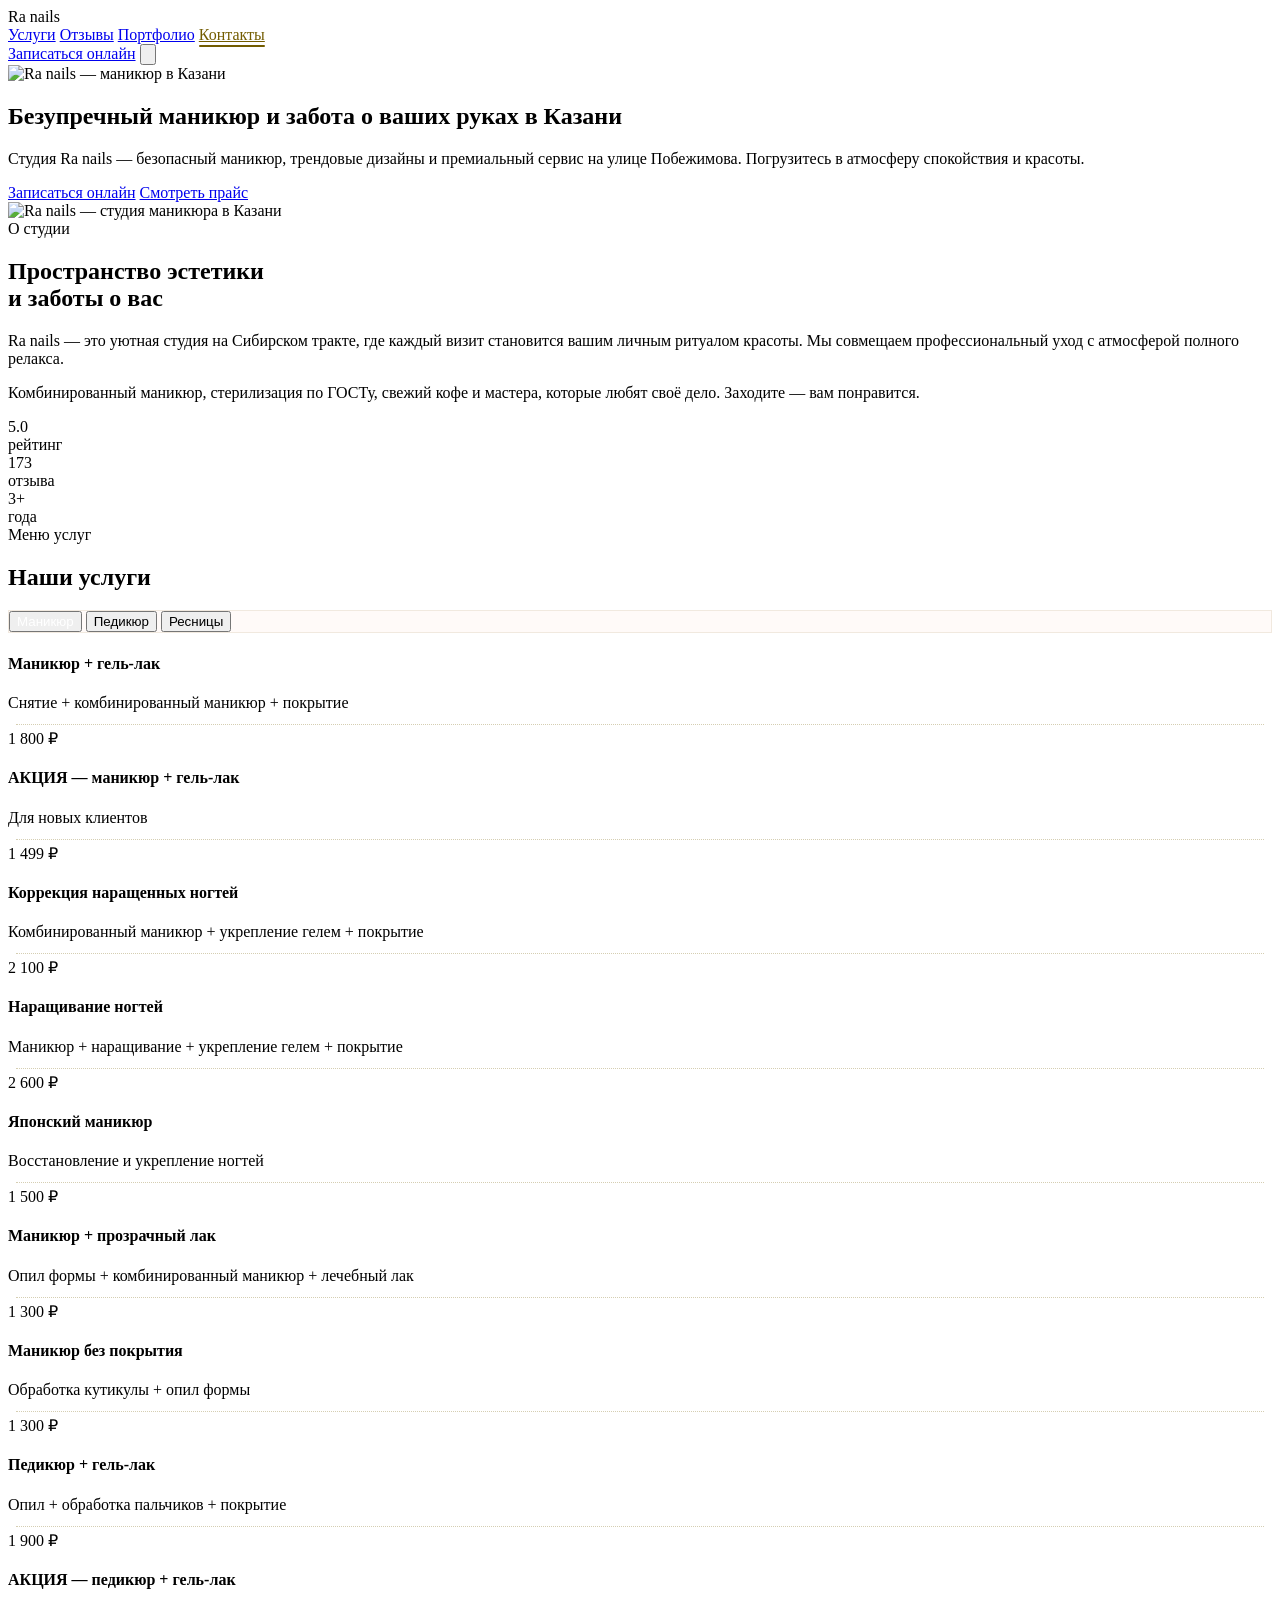
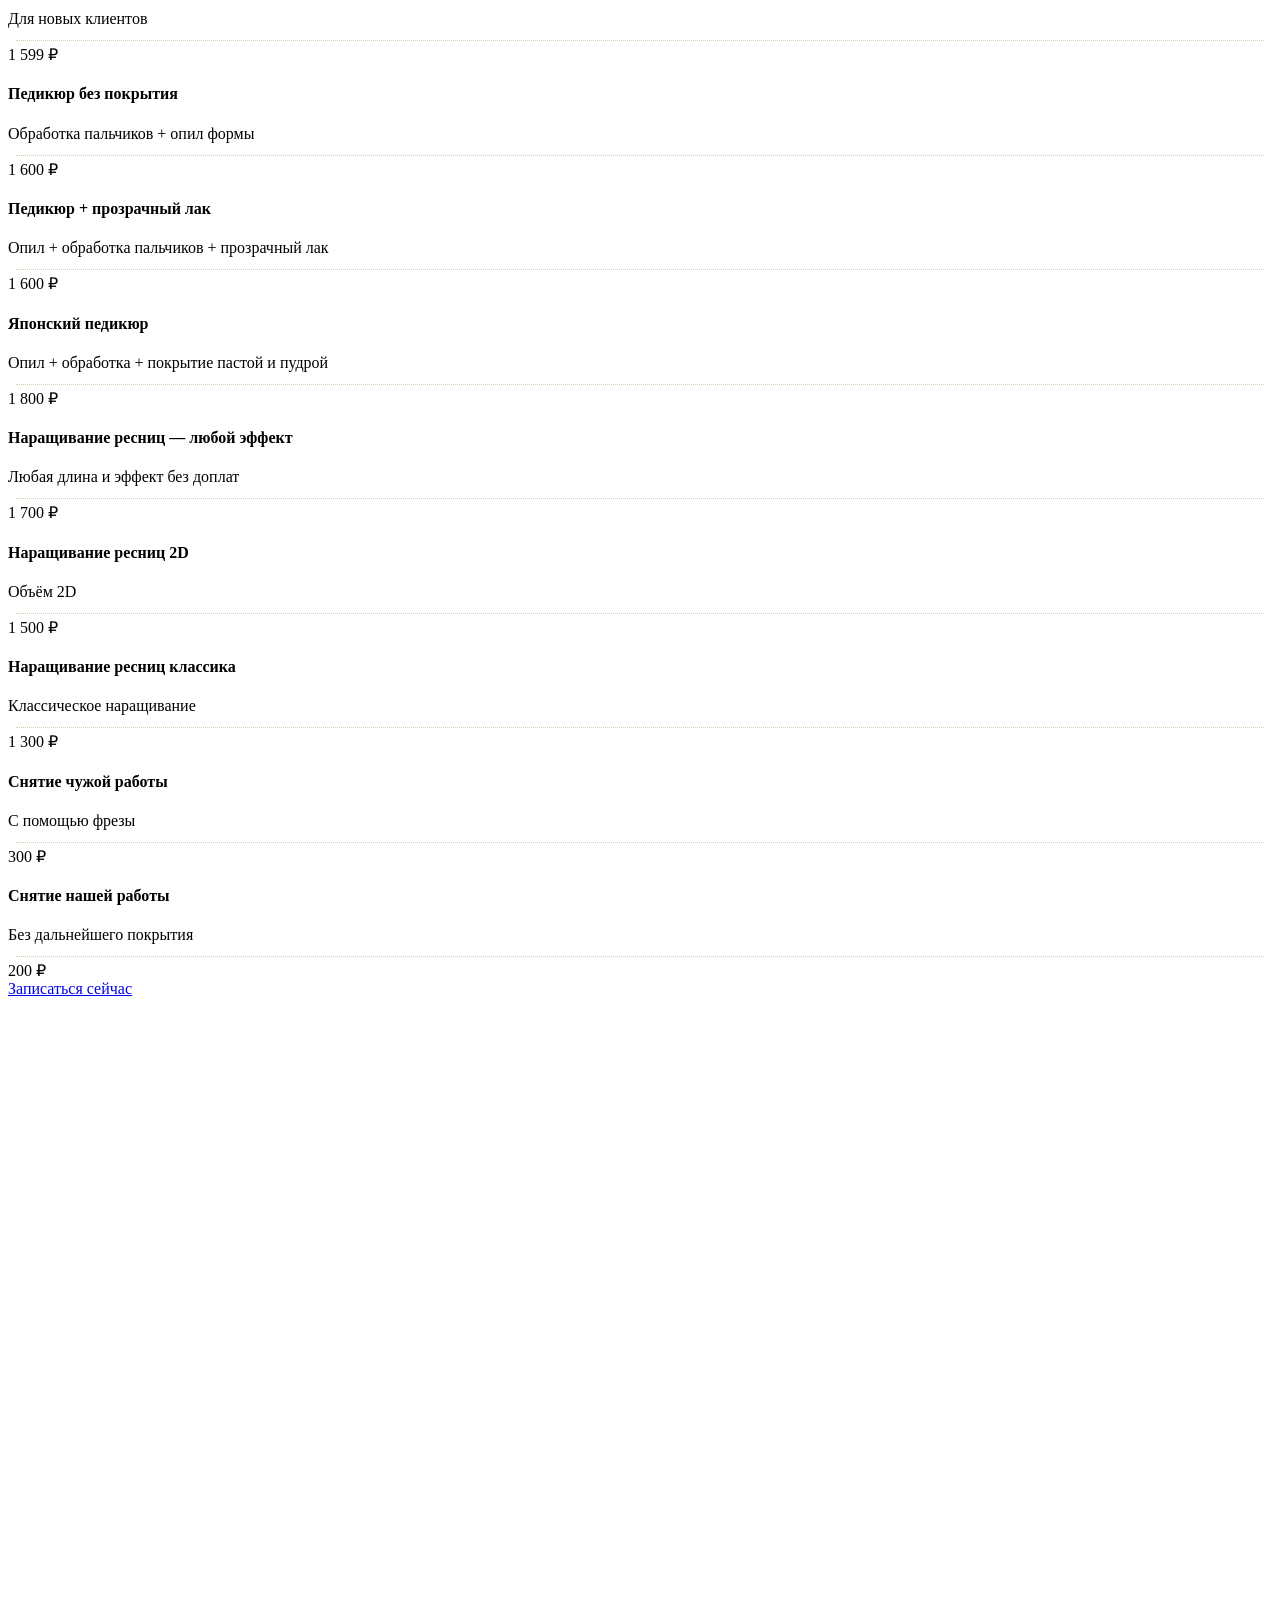
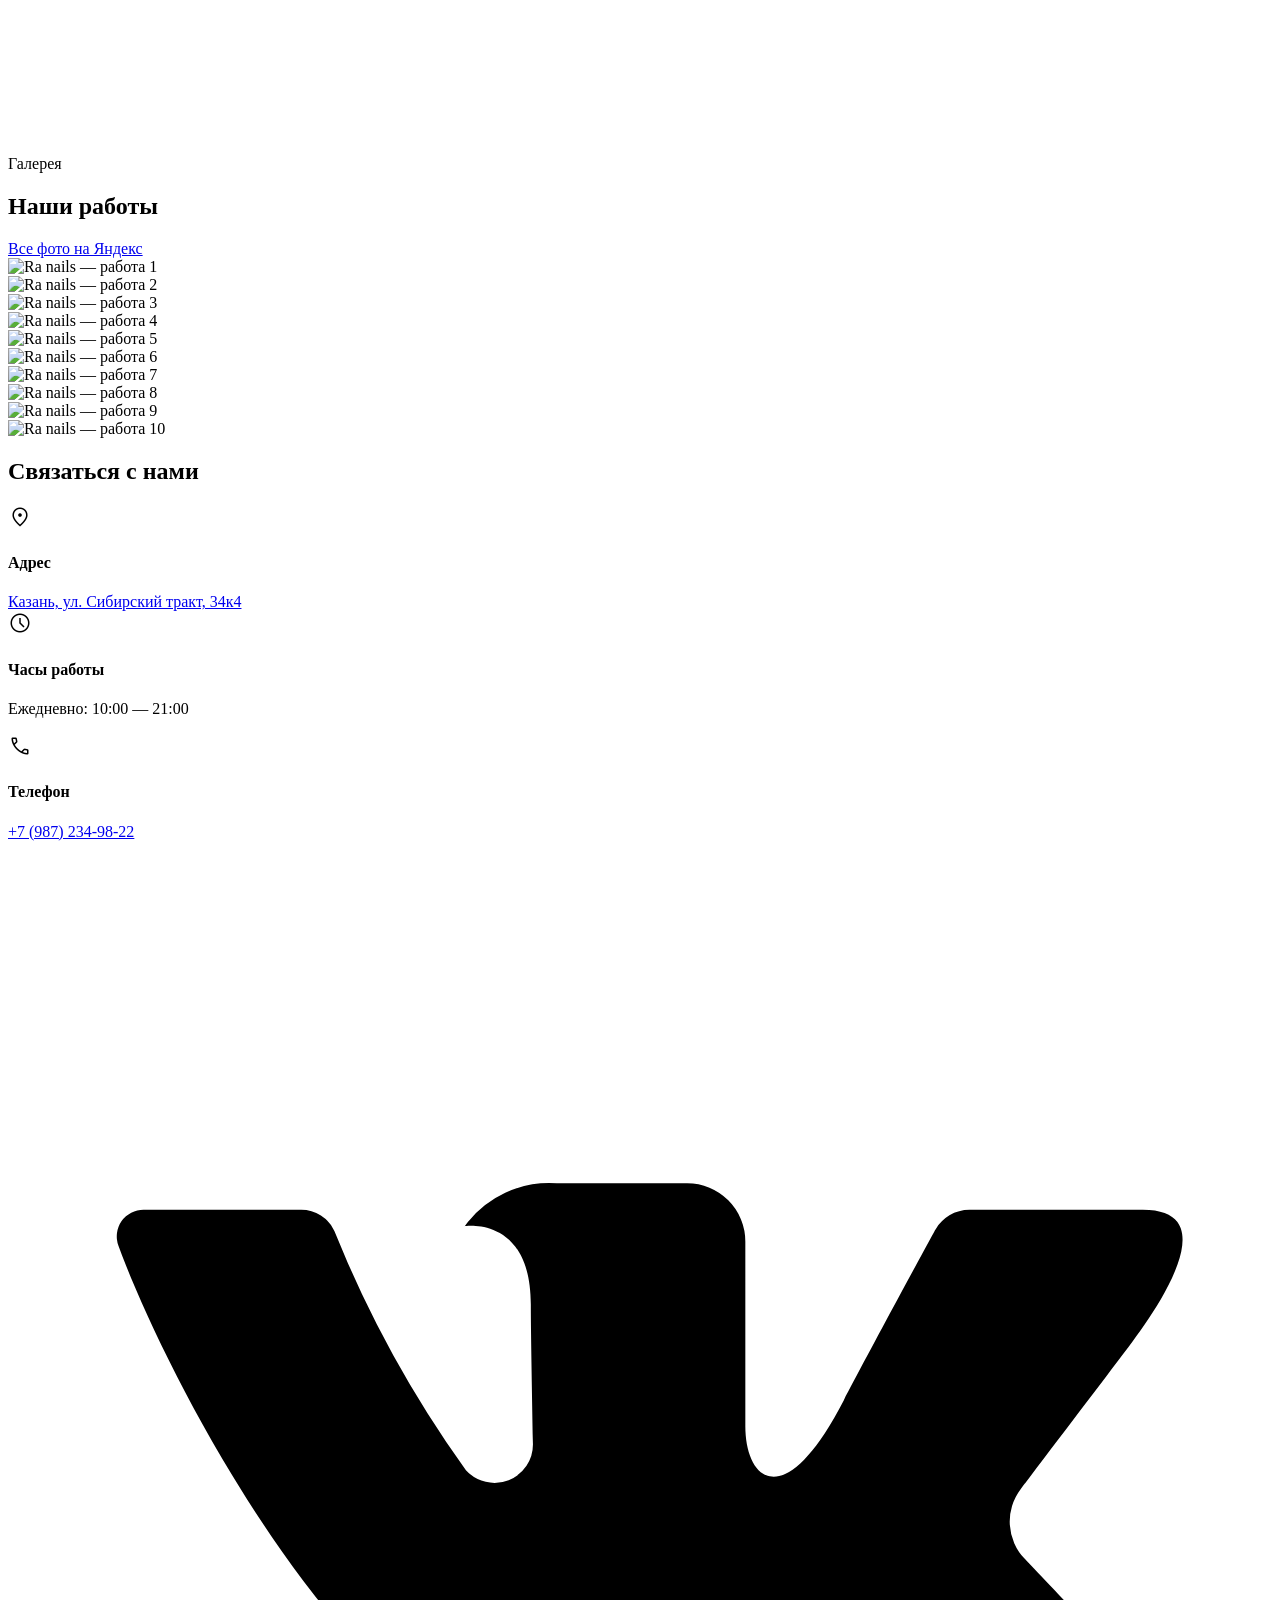
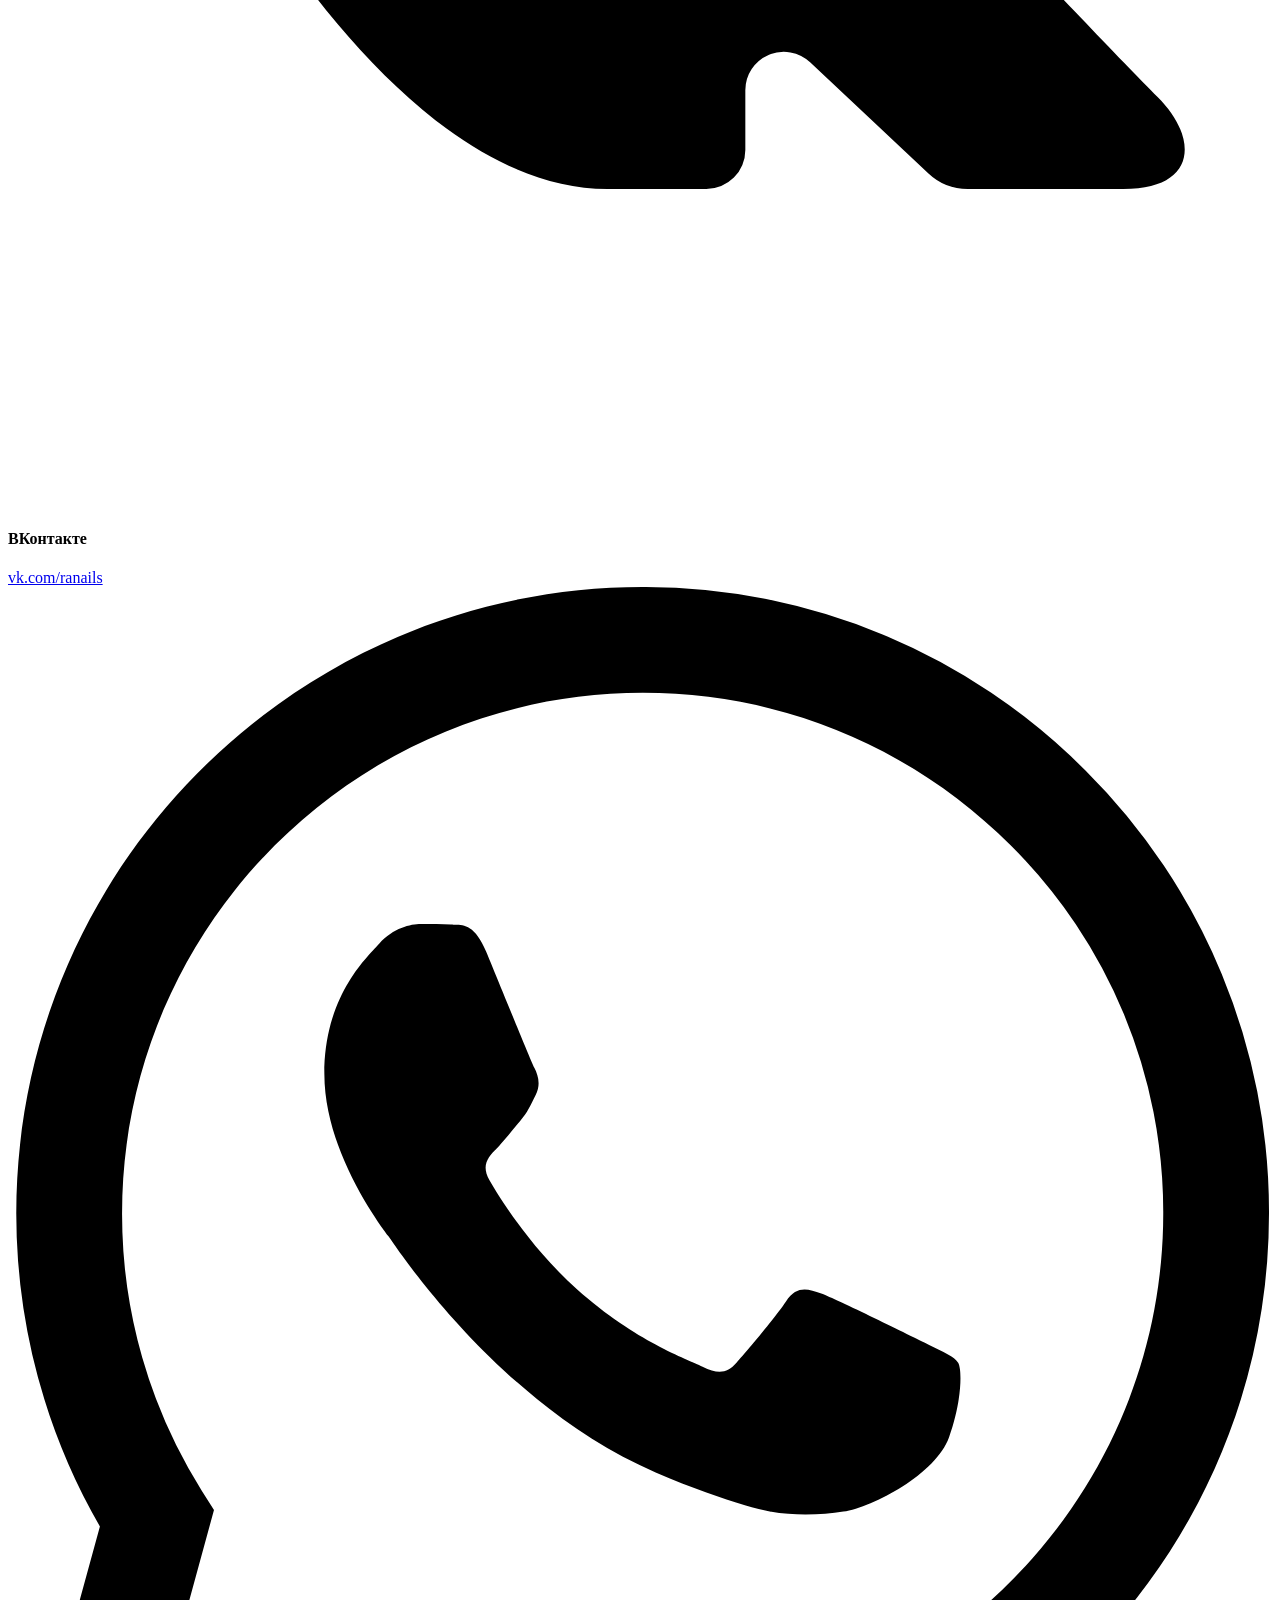
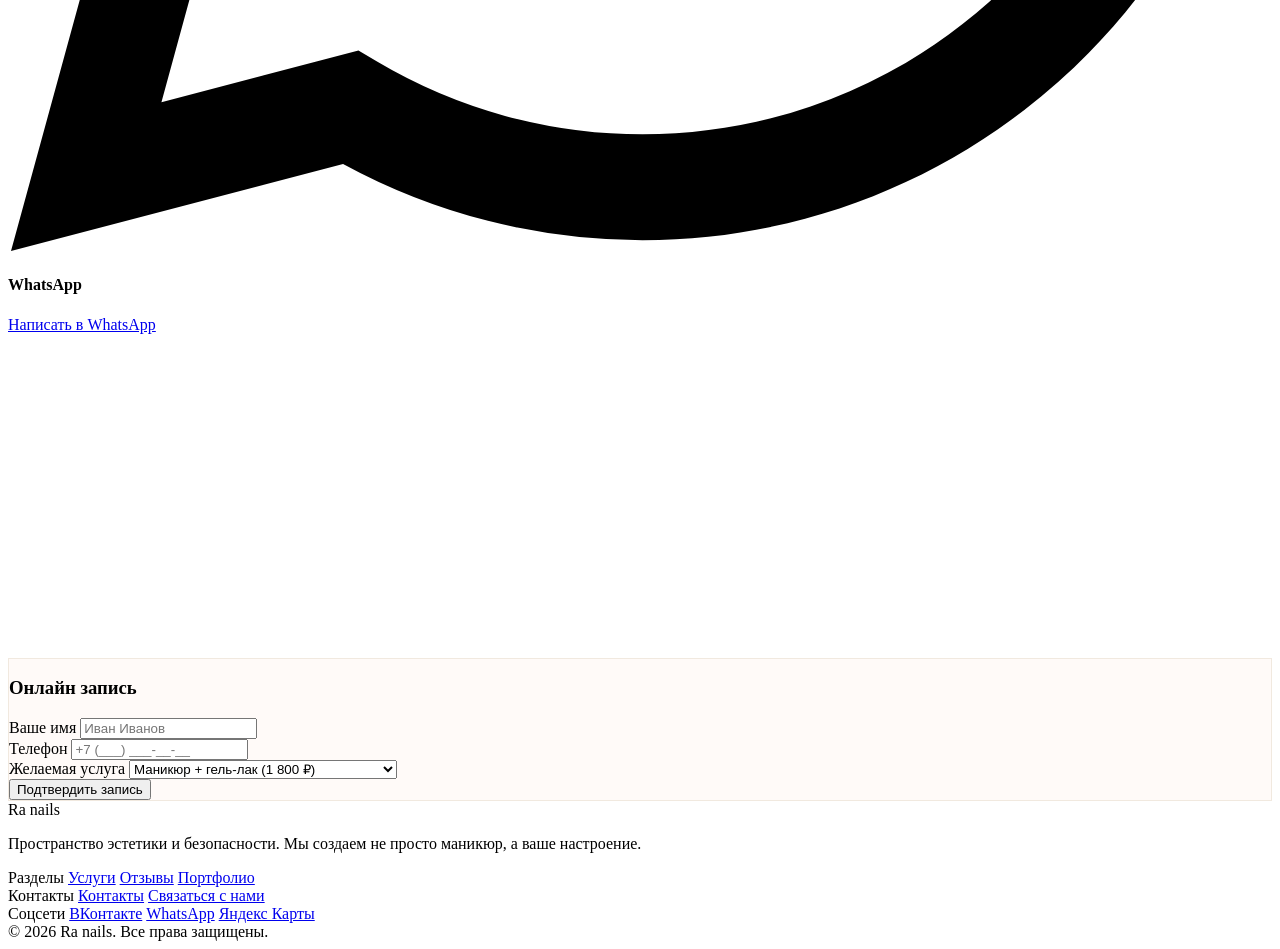
==== ra_nails_local.html @ 6aa8cb5a "design: make tab bar non-scrollable and fit completely on mobile screen sizes" ====
<!DOCTYPE html>

<html class="scroll-smooth overflow-x-hidden" lang="ru"><head>
<meta charset="utf-8"/>
<meta content="width=device-width, initial-scale=1.0" name="viewport"/>
<title>Ra nails — Безупречный маникюр в Казани</title>
<meta name="description" content="Студия Ra nails в Казани — комбинированный маникюр, педикюр, наращивание ногтей и ресниц. Премиальный сервис на Сибирском тракте, 34к4. Запись онлайн."/>
<meta property="og:title" content="Ra nails — Безупречный маникюр в Казани"/>
<meta property="og:description" content="Студия Ra nails — безопасный маникюр, трендовые дизайны и премиальный сервис. Рейтинг 5.0 на Яндекс Картах."/>
<meta property="og:image" content="hero-bg.jpeg"/>
<meta property="og:type" content="website"/>
<meta property="og:locale" content="ru_RU"/>
<script src="https://cdn.tailwindcss.com?plugins=forms,container-queries"></script>
<link href="https://fonts.googleapis.com/css2?family=Playfair+Display:ital,wght@0,400..900;1,400..900&amp;family=Inter:wght@300;400;500;600;700&amp;display=swap" rel="stylesheet"/>
<link href="https://fonts.googleapis.com/css2?family=Material+Symbols+Outlined:wght,FILL@100..700,0..1&amp;display=swap" rel="stylesheet"/>
<script id="tailwind-config">
        tailwind.config = {
            darkMode: "class",
            theme: {
                extend: {
                    "colors": {
                        "surface-container-high": "#ede7e5",
                        "on-tertiary-fixed-variant": "#474744",
                        "error": "#ba1a1a",
                        "on-tertiary": "#ffffff",
                        "tertiary": "#0b0c0a",
                        "surface-container-lowest": "#ffffff",
                        "secondary": "#735c00",
                        "tertiary-container": "#212220",
                        "surface-dim": "#dfd9d7",
                        "tertiary-fixed": "#e4e2de",
                        "on-tertiary-container": "#8a8986",
                        "surface-variant": "#e7e1e0",
                        "outline-variant": "#d2c3bf",
                        "surface": "#fff8f6",
                        "on-secondary-fixed": "#241a00",
                        "error-container": "#ffdad6",
                        "outline": "#817471",
                        "inverse-on-surface": "#f6efee",
                        "primary-fixed": "#f7ddd5",
                        "on-background": "#1d1b1a",
                        "surface-container-low": "#f9f2f1",
                        "on-error-container": "#93000a",
                        "on-primary-container": "#9a857e",
                        "on-secondary-container": "#745c00",
                        "primary-fixed-dim": "#dac1b9",
                        "on-secondary-fixed-variant": "#574500",
                        "inverse-primary": "#dac1b9",
                        "on-surface": "#1d1b1a",
                        "surface-tint": "#6d5a54",
                        "surface-container-highest": "#e7e1e0",
                        "secondary-fixed-dim": "#e9c349",
                        "background": "#fff8f6",
                        "inverse-surface": "#32302f",
                        "surface-bright": "#fff8f6",
                        "on-error": "#ffffff",
                        "on-tertiary-fixed": "#1b1c1a",
                        "primary": "#150906",
                        "surface-container": "#f3eceb",
                        "secondary-fixed": "#ffe088",
                        "primary-container": "#2d1f1a",
                        "on-primary-fixed-variant": "#54433d",
                        "on-primary-fixed": "#261814",
                        "tertiary-fixed-dim": "#c8c6c3",
                        "on-surface-variant": "#4f4541",
                        "on-primary": "#ffffff",
                        "secondary-container": "#fed65b",
                        "on-secondary": "#ffffff"
                    },
                    "borderRadius": {
                        "DEFAULT": "0.25rem",
                        "lg": "0.5rem",
                        "xl": "0.75rem",
                        "full": "9999px"
                    },
                    "spacing": {
                        "container-max": "1200px",
                        "base": "8px",
                        "section-gap": "120px",
                        "margin-desktop": "60px",
                        "margin-mobile": "20px",
                        "gutter": "24px"
                    },
                    "fontFamily": {
                        "headline-sm": ["Playfair Display"],
                        "headline-lg": ["Playfair Display"],
                        "label-md": ["Inter"],
                        "headline-display": ["Playfair Display"],
                        "body-lg": ["Inter"],
                        "headline-md": ["Playfair Display"],
                        "body-md": ["Inter"],
                        "headline-lg-mobile": ["Playfair Display"]
                    },
                    "fontSize": {
                        "headline-sm": ["24px", {"lineHeight": "1.4", "fontWeight": "600"}],
                        "headline-lg": ["48px", {"lineHeight": "1.2", "fontWeight": "500"}],
                        "label-md": ["14px", {"lineHeight": "1", "letterSpacing": "0.05em", "fontWeight": "500"}],
                        "headline-display": ["64px", {"lineHeight": "1.1", "letterSpacing": "-0.02em", "fontWeight": "600"}],
                        "body-lg": ["18px", {"lineHeight": "1.6", "fontWeight": "400"}],
                        "headline-md": ["32px", {"lineHeight": "1.3", "fontWeight": "500"}],
                        "body-md": ["16px", {"lineHeight": "1.6", "fontWeight": "400"}],
                        "headline-lg-mobile": ["32px", {"lineHeight": "1.2", "fontWeight": "500"}]
                    }
                },
            },
        }
    </script>
<style>
        .tab-btn.bg-primary {
            color: #ffffff !important;
        }
        .material-symbols-outlined {
            font-variation-settings: 'FILL' 0, 'wght' 300, 'GRAD' 0, 'opsz' 24;
        }
        .glass-card {
            background: rgba(255, 248, 246, 0.7);
            backdrop-filter: blur(20px);
            -webkit-backdrop-filter: blur(20px);
            border: 1px solid rgba(115, 92, 0, 0.1);
            overflow: hidden;
            /* Prevent rounded corners clipping in Safari/WebKit when backdrop-filter is active */
            transform: translateZ(0);
        }
        @keyframes panel-in {
            from { opacity: 0; transform: translateY(10px); }
            to { opacity: 1; transform: translateY(0); }
        }
        .panel-enter {
            animation: panel-in 0.3s ease-out forwards;
        }
        .gold-glow:hover {
            box-shadow: 0 0 15px rgba(115, 92, 0, 0.15);
        }
        .dotted-leader {
            border-bottom: 1px dotted rgba(115, 92, 0, 0.3);
            flex-grow: 1;
            margin: 0 8px;
            position: relative;
            top: -4px;
        }
        .lightbox {
            display: none;
            position: fixed;
            inset: 0;
            z-index: 9999;
            background: rgba(0,0,0,0.92);
            justify-content: center;
            align-items: center;
            cursor: pointer;
        }
        .lightbox.active {
            display: flex;
        }
        .lightbox img {
            max-width: 92vw;
            max-height: 92vh;
            object-fit: contain;
            border-radius: 8px;
        }
        .nav-link.active {
            color: #735c00;
            position: relative;
        }
        .nav-link {
            position: relative;
        }
        .nav-link::after {
            content: '';
            position: absolute;
            bottom: -4px;
            left: 50%;
            width: 0;
            height: 2px;
            background: #735c00;
            border-radius: 1px;
            transition: all 0.4s cubic-bezier(0.25, 0.8, 0.25, 1);
            transform: translateX(-50%);
        }
        .nav-link:hover::after,
        .nav-link.active::after {
            width: 100%;
        }
        /* Mobile menu */
        .mobile-menu {
            display: none;
            position: fixed;
            inset: 0;
            z-index: 999;
            background: rgba(255, 248, 246, 0.97);
            backdrop-filter: blur(20px);
            flex-direction: column;
            justify-content: center;
            align-items: center;
            gap: 2rem;
        }
        .mobile-menu.open {
            display: flex;
        }
        .mobile-menu a {
            font-family: 'Playfair Display', serif;
            font-size: 28px;
            color: #150906;
            text-decoration: none;
            transition: color 0.3s;
        }
        .mobile-menu a:hover {
            color: #735c00;
        }
        /* Scroll animations */
        .reveal {
            opacity: 0;
            transform: translateY(30px);
            transition: all 0.7s cubic-bezier(0.25, 0.8, 0.25, 1);
        }
        .reveal.visible {
            opacity: 1;
            transform: translateY(0);
        }
        /* Lightbox arrows */
        .lightbox-arrow {
            position: absolute;
            top: 50%;
            transform: translateY(-50%);
            background: rgba(255,255,255,0.15);
            border: none;
            color: white;
            font-size: 32px;
            width: 52px;
            height: 52px;
            border-radius: 50%;
            cursor: pointer;
            transition: background 0.3s;
            display: flex;
            align-items: center;
            justify-content: center;
        }
        .lightbox-arrow:hover {
            background: rgba(255,255,255,0.3);
        }
        .lightbox-arrow.prev { left: 20px; }
        .lightbox-arrow.next { right: 20px; }
        /* Responsive */
        body { overflow-x: hidden; }
        @media (max-width: 768px) {
            .headline-display-responsive { font-size: 36px !important; }
            .headline-lg-responsive { font-size: 32px !important; }
            .section-gap-mobile { padding-top: 60px !important; padding-bottom: 60px !important; }
            .margin-mobile { padding-left: 20px !important; padding-right: 20px !important; }
            .price-row { flex-wrap: wrap; gap: 2px 0; }
            .price-row .dotted-leader { display: none; }
            .price-row .price-value { margin-top: 2px; width: 100%; text-align: left; font-size: 16px !important; }
            .price-row .price-name { min-width: 0; }
            .price-row h4 { font-size: 16px !important; line-height: 1.3; }
            .price-row p { font-size: 12px !important; margin-top: 2px !important; }
            .tab-scroll { 
                overflow-x: auto; 
                -webkit-overflow-scrolling: touch; 
                scrollbar-width: none;
                -ms-overflow-style: none;
                padding-top: 6px;
                padding-bottom: 6px;
            }
            .tab-scroll::-webkit-scrollbar { display: none; }
        }
    </style>
</head>
<body class="bg-background text-on-background font-body-md selection:bg-secondary-container">
<!-- TopNavBar -->
<nav class="fixed top-0 left-0 w-full z-50 bg-surface/80 dark:bg-surface-container-high/80 backdrop-blur-xl border-b border-outline-variant/30 shadow-sm dark:shadow-none transition-all duration-300">
<div class="flex justify-between items-center max-w-[1200px] mx-auto px-margin-desktop margin-mobile py-4">
<div class="font-headline-md text-headline-md font-semibold text-primary dark:text-on-primary-fixed tracking-tight">Ra nails</div>
<div class="hidden md:flex gap-8 items-center">
<a class="nav-link font-label-md text-label-md text-on-surface-variant dark:text-on-tertiary-container hover:text-primary transition-colors" href="#services" data-section="services">Услуги</a>
<a class="nav-link font-label-md text-label-md text-on-surface-variant dark:text-on-tertiary-container hover:text-primary transition-colors" href="#reviews" data-section="reviews">Отзывы</a>
<a class="nav-link font-label-md text-label-md text-on-surface-variant dark:text-on-tertiary-container hover:text-primary transition-colors" href="#portfolio" data-section="portfolio">Портфолио</a>
<a class="nav-link font-label-md text-label-md text-on-surface-variant dark:text-on-tertiary-container hover:text-primary transition-colors" href="#contacts" data-section="contacts">Контакты</a>
</div>
<a class="hidden md:inline-block bg-primary text-on-primary px-6 py-2.5 rounded-full font-label-md text-label-md tracking-wider hover:opacity-80 transition-all uppercase text-center" href="#contacts">Записаться онлайн</a>
<button class="md:hidden text-primary" onclick="toggleMobileMenu()" aria-label="Меню">
<svg class="w-7 h-7" fill="none" stroke="currentColor" stroke-width="2" viewBox="0 0 24 24"><path stroke-linecap="round" stroke-linejoin="round" d="M4 6h16M4 12h16M4 18h16"/></svg>
</button>
</div>
</nav>
<!-- Mobile Menu -->
<div class="mobile-menu" id="mobileMenu">
<button onclick="toggleMobileMenu()" class="absolute top-5 right-6 text-primary" aria-label="Закрыть">
<svg class="w-8 h-8" fill="none" stroke="currentColor" stroke-width="2" viewBox="0 0 24 24"><path stroke-linecap="round" stroke-linejoin="round" d="M6 18L18 6M6 6l12 12"/></svg>
</button>
<a href="#services" onclick="toggleMobileMenu()">Услуги</a>
<a href="#reviews" onclick="toggleMobileMenu()">Отзывы</a>
<a href="#portfolio" onclick="toggleMobileMenu()">Портфолио</a>
<a href="#contacts" onclick="toggleMobileMenu()">Контакты</a>
<a href="#contacts" onclick="toggleMobileMenu()" class="mt-4 bg-primary text-on-primary px-8 py-3 rounded-full text-base font-medium tracking-wider uppercase" style="font-family: 'Inter', sans-serif;">Записаться онлайн</a>
</div>
<!-- Hero Section -->
<section class="relative min-h-screen flex items-center pt-20 overflow-hidden">
<div class="absolute inset-0 z-0">
<img alt="Ra nails — маникюр в Казани" class="w-full h-full object-cover grayscale-[20%] brightness-95" src="hero-bg.jpeg" loading="eager"/>
<div class="absolute inset-0 bg-gradient-to-r from-background via-background/40 to-transparent"></div>
</div>
<div class="relative z-10 max-w-[1200px] mx-auto px-margin-desktop margin-mobile w-full">
<div class="max-w-2xl">
<h1 class="font-headline-display text-headline-display headline-display-responsive text-primary mb-6">Безупречный маникюр и забота о ваших руках в Казани</h1>
<p class="font-body-lg text-body-lg text-on-surface-variant mb-10 leading-relaxed">
                    Студия Ra nails — безопасный маникюр, трендовые дизайны и премиальный сервис на улице Побежимова. Погрузитесь в атмосферу спокойствия и красоты.
                </p>
<div class="flex flex-col sm:flex-row gap-3 sm:gap-4">
<a class="bg-primary text-on-primary px-6 sm:px-10 py-3 sm:py-4 rounded-full font-label-md text-label-md tracking-widest hover:scale-105 hover:shadow-lg hover:shadow-secondary/20 transition-all duration-300 uppercase inline-block cursor-pointer text-center" href="#contacts">Записаться онлайн</a>
<a class="border-2 border-secondary text-secondary px-6 sm:px-10 py-3 sm:py-4 rounded-full font-label-md text-label-md tracking-widest hover:bg-secondary/10 transition-all duration-300 text-center uppercase font-medium" href="#services">Смотреть прайс</a>
</div>
</div>
</div>
</section>
<!-- Advantages Bento Grid -->
<section class="py-section-gap section-gap-mobile max-w-[1200px] mx-auto px-margin-desktop margin-mobile reveal">
<div class="flex flex-col md:flex-row gap-16 items-center">
<div class="md:w-1/2">
<div class="rounded-2xl overflow-hidden border border-outline-variant/20">
<img alt="Ra nails — студия маникюра в Казани" class="w-full h-full object-cover" src="about-photo3.jpeg"/>
</div>
</div>
<div class="md:w-1/2">
<span class="font-label-md text-label-md text-secondary tracking-[0.2em] uppercase">О студии</span>
<h2 class="font-headline-lg text-headline-lg headline-lg-responsive text-primary mt-4 mb-8">Пространство эстетики<br>и заботы о вас</h2>
<p class="font-body-lg text-body-lg text-on-surface-variant leading-relaxed mb-6">Ra nails — это уютная студия на Сибирском тракте, где каждый визит становится вашим личным ритуалом красоты. Мы совмещаем профессиональный уход с атмосферой полного релакса.</p>
<p class="font-body-md text-body-md text-on-surface-variant leading-relaxed mb-8">Комбинированный маникюр, стерилизация по ГОСТу, свежий кофе и мастера, которые любят своё дело. Заходите — вам понравится.</p>
<div class="grid grid-cols-3 gap-6">
<div class="text-center">
<div class="font-headline-lg text-headline-lg text-secondary">5.0</div>
<div class="font-label-md text-label-md text-on-surface-variant mt-1">рейтинг</div>
</div>
<div class="text-center">
<div class="font-headline-lg text-headline-lg text-secondary">173</div>
<div class="font-label-md text-label-md text-on-surface-variant mt-1">отзыва</div>
</div>
<div class="text-center">
<div class="font-headline-lg text-headline-lg text-secondary">3+</div>
<div class="font-label-md text-label-md text-on-surface-variant mt-1">года</div>
</div>
</div>
</div>
</div>
</section>
<!-- Price List Section -->
<section class="py-section-gap section-gap-mobile bg-surface-container-low reveal" id="services">
<div class="max-w-[1200px] mx-auto px-margin-desktop margin-mobile">
<div class="mb-16 text-center">
<span class="font-label-md text-label-md text-secondary tracking-[0.2em] uppercase">Меню услуг</span>
<h2 class="font-headline-lg text-headline-lg headline-lg-responsive text-primary mt-4">Наши услуги</h2>
</div>
<div class="flex justify-center mb-12 py-2 px-4 md:px-0" id="price-tabs">
<div class="inline-flex glass-card p-1 rounded-full mx-auto flex-shrink-0">
<button class="tab-btn px-4 sm:px-8 py-2.5 rounded-full font-label-md text-xs sm:text-label-md uppercase transition-all bg-primary text-on-primary whitespace-nowrap" onclick="switchTab('manicure', this)">Маникюр</button>
<button class="tab-btn px-4 sm:px-8 py-2.5 rounded-full font-label-md text-xs sm:text-label-md uppercase transition-all text-on-surface-variant hover:text-primary whitespace-nowrap" onclick="switchTab('pedicure', this)">Педикюр</button>
<button class="tab-btn px-4 sm:px-8 py-2.5 rounded-full font-label-md text-xs sm:text-label-md uppercase transition-all text-on-surface-variant hover:text-primary whitespace-nowrap" onclick="switchTab('care', this)">Ресницы</button>
</div>
</div>
<div class="max-w-3xl mx-auto space-y-6 sm:space-y-10 min-h-[300px] sm:min-h-[400px]" id="price-content">
<!-- Manicure List -->
<div class="tab-panel space-y-8 panel-enter" id="manicure">
<div class="flex items-end group price-row">
<div class="min-w-0 price-name">
<h4 class="font-headline-sm text-headline-sm">Маникюр + гель-лак</h4>
<p class="font-label-md text-label-md text-on-tertiary-container mt-1">Снятие + комбинированный маникюр + покрытие</p>
</div>
<div class="dotted-leader"></div>
<span class="font-headline-sm text-headline-sm text-secondary price-value">1 800 ₽</span>
</div>
<div class="flex items-end group price-row">
<div class="min-w-0 price-name">
<h4 class="font-headline-sm text-headline-sm">АКЦИЯ — маникюр + гель-лак</h4>
<p class="font-label-md text-label-md text-on-tertiary-container mt-1">Для новых клиентов</p>
</div>
<div class="dotted-leader"></div>
<span class="font-headline-sm text-headline-sm text-secondary price-value">1 499 ₽</span>
</div>
<div class="flex items-end group price-row">
<div class="min-w-0 price-name">
<h4 class="font-headline-sm text-headline-sm">Коррекция наращенных ногтей</h4>
<p class="font-label-md text-label-md text-on-tertiary-container mt-1">Комбинированный маникюр + укрепление гелем + покрытие</p>
</div>
<div class="dotted-leader"></div>
<span class="font-headline-sm text-headline-sm text-secondary price-value">2 100 ₽</span>
</div>
<div class="flex items-end group price-row">
<div class="min-w-0 price-name">
<h4 class="font-headline-sm text-headline-sm">Наращивание ногтей</h4>
<p class="font-label-md text-label-md text-on-tertiary-container mt-1">Маникюр + наращивание + укрепление гелем + покрытие</p>
</div>
<div class="dotted-leader"></div>
<span class="font-headline-sm text-headline-sm text-secondary price-value">2 600 ₽</span>
</div>
<div class="flex items-end group price-row">
<div class="min-w-0 price-name">
<h4 class="font-headline-sm text-headline-sm">Японский маникюр</h4>
<p class="font-label-md text-label-md text-on-tertiary-container mt-1">Восстановление и укрепление ногтей</p>
</div>
<div class="dotted-leader"></div>
<span class="font-headline-sm text-headline-sm text-secondary price-value">1 500 ₽</span>
</div>
<div class="flex items-end group price-row">
<div class="min-w-0 price-name">
<h4 class="font-headline-sm text-headline-sm">Маникюр + прозрачный лак</h4>
<p class="font-label-md text-label-md text-on-tertiary-container mt-1">Опил формы + комбинированный маникюр + лечебный лак</p>
</div>
<div class="dotted-leader"></div>
<span class="font-headline-sm text-headline-sm text-secondary price-value">1 300 ₽</span>
</div>
<div class="flex items-end group price-row">
<div class="min-w-0 price-name">
<h4 class="font-headline-sm text-headline-sm">Маникюр без покрытия</h4>
<p class="font-label-md text-label-md text-on-tertiary-container mt-1">Обработка кутикулы + опил формы</p>
</div>
<div class="dotted-leader"></div>
<span class="font-headline-sm text-headline-sm text-secondary price-value">1 300 ₽</span>
</div>
</div>
<!-- Pedicure List (Hidden by default) -->
<div class="tab-panel hidden space-y-8" id="pedicure">
<div class="flex items-end group price-row">
<div class="min-w-0 price-name">
<h4 class="font-headline-sm text-headline-sm">Педикюр + гель-лак</h4>
<p class="font-label-md text-label-md text-on-tertiary-container mt-1">Опил + обработка пальчиков + покрытие</p>
</div>
<div class="dotted-leader"></div>
<span class="font-headline-sm text-headline-sm text-secondary price-value">1 900 ₽</span>
</div>
<div class="flex items-end group price-row">
<div class="min-w-0 price-name">
<h4 class="font-headline-sm text-headline-sm">АКЦИЯ — педикюр + гель-лак</h4>
<p class="font-label-md text-label-md text-on-tertiary-container mt-1">Для новых клиентов</p>
</div>
<div class="dotted-leader"></div>
<span class="font-headline-sm text-headline-sm text-secondary price-value">1 599 ₽</span>
</div>
<div class="flex items-end group price-row">
<div class="min-w-0 price-name">
<h4 class="font-headline-sm text-headline-sm">Педикюр без покрытия</h4>
<p class="font-label-md text-label-md text-on-tertiary-container mt-1">Обработка пальчиков + опил формы</p>
</div>
<div class="dotted-leader"></div>
<span class="font-headline-sm text-headline-sm text-secondary price-value">1 600 ₽</span>
</div>
<div class="flex items-end group price-row">
<div class="min-w-0 price-name">
<h4 class="font-headline-sm text-headline-sm">Педикюр + прозрачный лак</h4>
<p class="font-label-md text-label-md text-on-tertiary-container mt-1">Опил + обработка пальчиков + прозрачный лак</p>
</div>
<div class="dotted-leader"></div>
<span class="font-headline-sm text-headline-sm text-secondary price-value">1 600 ₽</span>
</div>
<div class="flex items-end group price-row">
<div class="min-w-0 price-name">
<h4 class="font-headline-sm text-headline-sm">Японский педикюр</h4>
<p class="font-label-md text-label-md text-on-tertiary-container mt-1">Опил + обработка + покрытие пастой и пудрой</p>
</div>
<div class="dotted-leader"></div>
<span class="font-headline-sm text-headline-sm text-secondary price-value">1 800 ₽</span>
</div>
</div>
<!-- Care List (Hidden by default) -->
<div class="tab-panel hidden space-y-8" id="care">
<div class="flex items-end group price-row">
<div class="min-w-0 price-name">
<h4 class="font-headline-sm text-headline-sm">Наращивание ресниц — любой эффект</h4>
<p class="font-label-md text-label-md text-on-tertiary-container mt-1">Любая длина и эффект без доплат</p>
</div>
<div class="dotted-leader"></div>
<span class="font-headline-sm text-headline-sm text-secondary price-value">1 700 ₽</span>
</div>
<div class="flex items-end group price-row">
<div class="min-w-0 price-name">
<h4 class="font-headline-sm text-headline-sm">Наращивание ресниц 2D</h4>
<p class="font-label-md text-label-md text-on-tertiary-container mt-1">Объём 2D</p>
</div>
<div class="dotted-leader"></div>
<span class="font-headline-sm text-headline-sm text-secondary price-value">1 500 ₽</span>
</div>
<div class="flex items-end group price-row">
<div class="min-w-0 price-name">
<h4 class="font-headline-sm text-headline-sm">Наращивание ресниц классика</h4>
<p class="font-label-md text-label-md text-on-tertiary-container mt-1">Классическое наращивание</p>
</div>
<div class="dotted-leader"></div>
<span class="font-headline-sm text-headline-sm text-secondary price-value">1 300 ₽</span>
</div>
<div class="flex items-end group price-row">
<div class="min-w-0 price-name">
<h4 class="font-headline-sm text-headline-sm">Снятие чужой работы</h4>
<p class="font-label-md text-label-md text-on-tertiary-container mt-1">С помощью фрезы</p>
</div>
<div class="dotted-leader"></div>
<span class="font-headline-sm text-headline-sm text-secondary price-value">300 ₽</span>
</div>
<div class="flex items-end group price-row">
<div class="min-w-0 price-name">
<h4 class="font-headline-sm text-headline-sm">Снятие нашей работы</h4>
<p class="font-label-md text-label-md text-on-tertiary-container mt-1">Без дальнейшего покрытия</p>
</div>
<div class="dotted-leader"></div>
<span class="font-headline-sm text-headline-sm text-secondary price-value">200 ₽</span>
</div>
</div>
</div>
<div class="mt-16 text-center">
<a class="bg-primary text-on-primary px-12 py-4 rounded-full font-label-md text-label-md tracking-widest hover:scale-105 transition-all uppercase inline-block cursor-pointer" href="#contacts">Записаться сейчас</a>
</div>
</div>
</section>
<!-- Reviews -->
<section class="py-section-gap section-gap-mobile bg-surface reveal" id="reviews">
<div class="max-w-[1200px] mx-auto px-margin-desktop margin-mobile">
<div class="mb-16 text-center">
<span class="font-label-md text-label-md text-secondary tracking-[0.2em] uppercase">Отзывы</span>
<h2 class="font-headline-lg text-headline-lg headline-lg-responsive text-primary mt-4">Что говорят наши клиенты</h2>
<div class="flex items-center justify-center gap-4 mt-6">
<span class="font-headline-lg text-headline-lg text-secondary">5.0</span>
<div class="flex gap-1">
<svg class="w-6 h-6 text-secondary" fill="currentColor" viewBox="0 0 20 20"><path d="M9.049 2.927c.3-.921 1.603-.921 1.902 0l1.07 3.292a1 1 0 00.95.69h3.462c.969 0 1.371 1.24.588 1.81l-2.8 2.034a1 1 0 00-.364 1.118l1.07 3.292c.3.921-.755 1.688-1.54 1.118l-2.8-2.034a1 1 0 00-1.175 0l-2.8 2.034c-.784.57-1.838-.197-1.539-1.118l1.07-3.292a1 1 0 00-.364-1.118L2.98 8.72c-.783-.57-.38-1.81.588-1.81h3.461a1 1 0 00.951-.69l1.07-3.292z"/></svg>
<svg class="w-6 h-6 text-secondary" fill="currentColor" viewBox="0 0 20 20"><path d="M9.049 2.927c.3-.921 1.603-.921 1.902 0l1.07 3.292a1 1 0 00.95.69h3.462c.969 0 1.371 1.24.588 1.81l-2.8 2.034a1 1 0 00-.364 1.118l1.07 3.292c.3.921-.755 1.688-1.54 1.118l-2.8-2.034a1 1 0 00-1.175 0l-2.8 2.034c-.784.57-1.838-.197-1.539-1.118l1.07-3.292a1 1 0 00-.364-1.118L2.98 8.72c-.783-.57-.38-1.81.588-1.81h3.461a1 1 0 00.951-.69l1.07-3.292z"/></svg>
<svg class="w-6 h-6 text-secondary" fill="currentColor" viewBox="0 0 20 20"><path d="M9.049 2.927c.3-.921 1.603-.921 1.902 0l1.07 3.292a1 1 0 00.95.69h3.462c.969 0 1.371 1.24.588 1.81l-2.8 2.034a1 1 0 00-.364 1.118l1.07 3.292c.3.921-.755 1.688-1.54 1.118l-2.8-2.034a1 1 0 00-1.175 0l-2.8 2.034c-.784.57-1.838-.197-1.539-1.118l1.07-3.292a1 1 0 00-.364-1.118L2.98 8.72c-.783-.57-.38-1.81.588-1.81h3.461a1 1 0 00.951-.69l1.07-3.292z"/></svg>
<svg class="w-6 h-6 text-secondary" fill="currentColor" viewBox="0 0 20 20"><path d="M9.049 2.927c.3-.921 1.603-.921 1.902 0l1.07 3.292a1 1 0 00.95.69h3.462c.969 0 1.371 1.24.588 1.81l-2.8 2.034a1 1 0 00-.364 1.118l1.07 3.292c.3.921-.755 1.688-1.54 1.118l-2.8-2.034a1 1 0 00-1.175 0l-2.8 2.034c-.784.57-1.838-.197-1.539-1.118l1.07-3.292a1 1 0 00-.364-1.118L2.98 8.72c-.783-.57-.38-1.81.588-1.81h3.461a1 1 0 00.951-.69l1.07-3.292z"/></svg>
<svg class="w-6 h-6 text-secondary" fill="currentColor" viewBox="0 0 20 20"><path d="M9.049 2.927c.3-.921 1.603-.921 1.902 0l1.07 3.292a1 1 0 00.95.69h3.462c.969 0 1.371 1.24.588 1.81l-2.8 2.034a1 1 0 00-.364 1.118l1.07 3.292c.3.921-.755 1.688-1.54 1.118l-2.8-2.034a1 1 0 00-1.175 0l-2.8 2.034c-.784.57-1.838-.197-1.539-1.118l1.07-3.292a1 1 0 00-.364-1.118L2.98 8.72c-.783-.57-.38-1.81.588-1.81h3.461a1 1 0 00.951-.69l1.07-3.292z"/></svg>
</div>
<span class="font-body-md text-body-md text-on-surface-variant">240 оценок &middot; 173 отзыва</span>
</div>
</div>
<div class="grid grid-cols-1 md:grid-cols-3 gap-6">
<!-- Review 1 -->
<div class="bg-surface-container-low rounded-2xl p-8 border border-outline-variant/20 hover:border-secondary/30 transition-all">
<div class="flex items-center gap-3 mb-4">
<div class="w-10 h-10 rounded-full bg-secondary/20 flex items-center justify-center font-label-md text-secondary">Н</div>
<div>
<div class="font-label-md text-label-md text-primary">Надежда З.</div>
<div class="font-body-sm text-body-sm text-on-surface-variant">10 апреля 2025</div>
</div>
</div>
<p class="font-body-md text-body-md text-on-surface-variant leading-relaxed">Хожу в студию уже больше года. Нормального мастера нужно подбирать, у каждого свой стиль работы. Но у меня сложные ногти, возможно, кому-то повезёт раньше. В целом рекомендую!</p>
</div>
<!-- Review 2 -->
<div class="bg-surface-container-low rounded-2xl p-8 border border-outline-variant/20 hover:border-secondary/30 transition-all">
<div class="flex items-center gap-3 mb-4">
<div class="w-10 h-10 rounded-full bg-secondary/20 flex items-center justify-center font-label-md text-secondary">В</div>
<div>
<div class="font-label-md text-label-md text-primary">Венера Г.</div>
<div class="font-body-sm text-body-sm text-on-surface-variant">12 января 2025</div>
</div>
</div>
<p class="font-body-md text-body-md text-on-surface-variant leading-relaxed">Хочу выразить благодарность мастеру Виолетте за чудесное отношение, качество, уют и сервис. Удобная локация, с парковкой — всегда место есть для машины.</p>
</div>
<!-- Review 3 -->
<div class="bg-surface-container-low rounded-2xl p-8 border border-outline-variant/20 hover:border-secondary/30 transition-all">
<div class="flex items-center gap-3 mb-4">
<div class="w-10 h-10 rounded-full bg-secondary/20 flex items-center justify-center font-label-md text-secondary">Ю</div>
<div>
<div class="font-label-md text-label-md text-primary">Юлия</div>
<div class="font-body-sm text-body-sm text-on-surface-variant">12 мая 2025</div>
</div>
</div>
<p class="font-body-md text-body-md text-on-surface-variant leading-relaxed">Недавно открыла для себя данный салон, очень этому рада! Удобное место, уютное местечко, всегда предлагают чай или кофе. Отдельное спасибо мастеру Екатерине за быстроту и качество работы!</p>
</div>
<!-- Review 4 -->
<div class="bg-surface-container-low rounded-2xl p-8 border border-outline-variant/20 hover:border-secondary/30 transition-all">
<div class="flex items-center gap-3 mb-4">
<div class="w-10 h-10 rounded-full bg-secondary/20 flex items-center justify-center font-label-md text-secondary">I</div>
<div>
<div class="font-label-md text-label-md text-primary">Il Zar</div>
<div class="font-body-sm text-body-sm text-on-surface-variant">15 апреля 2025</div>
</div>
</div>
<p class="font-body-md text-body-md text-on-surface-variant leading-relaxed">Мне здесь очень нравится! Команда следит за чистотой и порядком. Стерильные приборы, одноразовый набор. Администратор приготовит вкусный кофе. Замечательный мастер Вероника!</p>
</div>
<!-- Review 5 -->
<div class="bg-surface-container-low rounded-2xl p-8 border border-outline-variant/20 hover:border-secondary/30 transition-all">
<div class="flex items-center gap-3 mb-4">
<div class="w-10 h-10 rounded-full bg-secondary/20 flex items-center justify-center font-label-md text-secondary">Н</div>
<div>
<div class="font-label-md text-label-md text-primary">Наталья А.</div>
<div class="font-body-sm text-body-sm text-on-surface-variant">9 февраля 2025</div>
</div>
</div>
<p class="font-body-md text-body-md text-on-surface-variant leading-relaxed">Увидела рекламу в ВК, привлекла скидка. Работала мастер Катя — я в восторге от её мастерства! Работает быстро, чётко, аккуратно. Сделала очень красивую форму ногтей.</p>
</div>
<!-- Review 6 -->
<div class="bg-surface-container-low rounded-2xl p-8 border border-outline-variant/20 hover:border-secondary/30 transition-all">
<div class="flex items-center gap-3 mb-4">
<div class="w-10 h-10 rounded-full bg-secondary/20 flex items-center justify-center font-label-md text-secondary">Г</div>
<div>
<div class="font-label-md text-label-md text-primary">Гульнара З.</div>
<div class="font-body-sm text-body-sm text-on-surface-variant">24 декабря 2024</div>
</div>
</div>
<p class="font-body-md text-body-md text-on-surface-variant leading-relaxed">Очень хорошая студия, уютная, чистая, рядом со станцией метро. Все мастера профессионалы. Маникюр делают быстро, аккуратно и качественно. Хорошая система скидок.</p>
</div>
</div>
<div class="mt-12 text-center">
<a href="https://yandex.ru/maps/org/ra_nails/218328349467/reviews/" target="_blank" class="inline-block bg-transparent border border-secondary text-secondary px-10 py-4 rounded-full font-label-md text-label-md tracking-widest hover:bg-secondary hover:text-on-tertiary transition-all uppercase">Все 173 отзыва на Яндекс</a>
</div>
</div>
</section>
<!-- Portfolio Grid -->
<section class="py-section-gap section-gap-mobile bg-surface reveal" id="portfolio">
<div class="max-w-[1200px] mx-auto px-margin-desktop margin-mobile">
<div class="mb-10 sm:mb-16 flex flex-col sm:flex-row justify-between sm:items-end gap-4">
<div>
<span class="font-label-md text-label-md text-secondary tracking-[0.2em] uppercase">Галерея</span>
<h2 class="font-headline-lg text-headline-lg headline-lg-responsive text-primary mt-4">Наши работы</h2>
</div>
<a class="font-label-md text-label-md text-primary underline underline-offset-8 decoration-secondary/30 hover:decoration-secondary transition-all uppercase whitespace-nowrap" href="https://yandex.ru/maps/org/ra_nails/218328349467/photos/" target="_blank">Все фото на Яндекс</a>
</div>
<div class="grid grid-cols-2 md:grid-cols-3 gap-3 sm:gap-4">
<div class="aspect-square rounded-xl overflow-hidden group border border-outline-variant/20 cursor-pointer" onclick="openLightbox(this.querySelector('img').src)">
<img alt="Ra nails — работа 1" class="w-full h-full object-cover transition-transform duration-700 group-hover:scale-110" src="https://avatars.mds.yandex.net/get-altay/927916/2a000001850f9e4de605b86e01e6750c6cbc/XXL_height"/>
</div>
<div class="aspect-square rounded-xl overflow-hidden group border border-outline-variant/20 cursor-pointer" onclick="openLightbox(this.querySelector('img').src)">
<img alt="Ra nails — работа 2" class="w-full h-full object-cover transition-transform duration-700 group-hover:scale-110" src="https://avatars.mds.yandex.net/get-altay/1245631/2a00000185c014a82ae07fa51c8cd7539998/XXL_height"/>
</div>
<div class="aspect-square rounded-xl overflow-hidden group border border-outline-variant/20 cursor-pointer" onclick="openLightbox(this.querySelector('img').src)">
<img alt="Ra nails — работа 3" class="w-full h-full object-cover transition-transform duration-700 group-hover:scale-110" src="https://avatars.mds.yandex.net/get-altay/16182900/2a000001963988be05a8f3c5d59f82b2913e/XXL_height"/>
</div>
<div class="aspect-square rounded-xl overflow-hidden group border border-outline-variant/20 cursor-pointer" onclick="openLightbox(this.querySelector('img').src)">
<img alt="Ra nails — работа 4" class="w-full h-full object-cover transition-transform duration-700 group-hover:scale-110" src="https://avatars.mds.yandex.net/get-sprav-products/5235338/2a0000019db9f36ca9f8edb91b8d920abaed/XXL_height"/>
</div>
<div class="aspect-square rounded-xl overflow-hidden group border border-outline-variant/20 cursor-pointer" onclick="openLightbox(this.querySelector('img').src)">
<img alt="Ra nails — работа 5" class="w-full h-full object-cover transition-transform duration-700 group-hover:scale-110" src="https://avatars.mds.yandex.net/get-altay/14171651/2a00000193699d6a8e735b9bb355be9f8560/XXL_height"/>
</div>
<div class="aspect-square rounded-xl overflow-hidden group border border-outline-variant/20 cursor-pointer" onclick="openLightbox(this.querySelector('img').src)">
<img alt="Ra nails — работа 6" class="w-full h-full object-cover transition-transform duration-700 group-hover:scale-110" src="https://avatars.mds.yandex.net/get-altay/14295867/2a000001945bb72dc674511091b83c91ad0e/XXL_height"/>
</div>
<div class="aspect-square rounded-xl overflow-hidden group border border-outline-variant/20 cursor-pointer" onclick="openLightbox(this.querySelector('img').src)">
<img alt="Ra nails — работа 7" class="w-full h-full object-cover transition-transform duration-700 group-hover:scale-110" src="https://avatars.mds.yandex.net/get-altay/14731058/2a000001931c20d79301a861140ad1e2a9e2/XXL_height"/>
</div>
<div class="aspect-square rounded-xl overflow-hidden group border border-outline-variant/20 cursor-pointer" onclick="openLightbox(this.querySelector('img').src)">
<img alt="Ra nails — работа 8" class="w-full h-full object-cover transition-transform duration-700 group-hover:scale-110" src="https://avatars.mds.yandex.net/get-altay/14506105/2a00000196c56f46afbfae61d2d11423842d/XXL_height"/>
</div>
<div class="aspect-square rounded-xl overflow-hidden group border border-outline-variant/20 cursor-pointer" onclick="openLightbox(this.querySelector('img').src)">
<img alt="Ra nails — работа 9" class="w-full h-full object-cover transition-transform duration-700 group-hover:scale-110" src="https://avatars.mds.yandex.net/get-altay/15283141/2a00000196c56ff1bb12638aa9e38d8b0e62/XXL_height"/>
</div>
<div class="aspect-square rounded-xl overflow-hidden group border border-outline-variant/20 cursor-pointer" onclick="openLightbox(this.querySelector('img').src)">
<img alt="Ra nails — работа 10" class="w-full h-full object-cover transition-transform duration-700 group-hover:scale-110" src="https://images.unsplash.com/photo-1604654894610-df63bc536371?auto=format&fit=crop&w=800&q=80"/>
</div>
</div>
</div>
</section>
<!-- Contacts & Booking -->
<section class="py-section-gap section-gap-mobile reveal" id="contacts">
<div class="max-w-[1200px] mx-auto px-margin-desktop margin-mobile">
<div class="flex flex-col lg:flex-row gap-16">
<div class="lg:w-1/2">
<h2 class="font-headline-lg text-headline-lg text-primary mb-10">Связаться с нами</h2>
<div class="space-y-12">
<div class="flex items-start gap-6">
<span class="material-symbols-outlined text-secondary text-4xl">location_on</span>
<div>
<h4 class="font-label-md text-label-md uppercase text-on-tertiary-container mb-2">Адрес</h4>
<a href="https://yandex.ru/maps/org/ra_nails/218328349467/" class="font-body-lg text-body-lg text-primary">Казань, ул. Сибирский тракт, 34к4</a>
</div>
</div>
<div class="flex items-start gap-6">
<span class="material-symbols-outlined text-secondary text-4xl">schedule</span>
<div>
<h4 class="font-label-md text-label-md uppercase text-on-tertiary-container mb-2">Часы работы</h4>
<p class="font-body-lg text-body-lg text-primary">Ежедневно: 10:00 — 21:00</p>
</div>
</div>
<div class="flex items-start gap-6">
<span class="material-symbols-outlined text-secondary text-4xl">call</span>
<div>
<h4 class="font-label-md text-label-md uppercase text-on-tertiary-container mb-2">Телефон</h4>
<a href="tel:+79872349822" class="font-body-lg text-body-lg text-primary">+7 (987) 234-98-22</a>
</div>
</div>
<div class="flex items-start gap-6">
<svg class="w-8 h-8 text-secondary flex-shrink-0 mt-1" viewBox="0 0 24 24" fill="currentColor"><path d="M21.547 7h-3.29a.743.743 0 00-.655.392s-1.312 2.416-1.734 3.23C14.734 12.813 14 12.126 14 11.11V7.603A1.104 1.104 0 0012.896 6.5h-2.474a1.982 1.982 0 00-1.75.813s1.255-.204 1.255 1.49c0 .42.022 1.626.04 2.64a.73.73 0 01-1.272.503 21.54 21.54 0 01-2.498-4.543.693.693 0 00-.63-.403h-2.99a.508.508 0 00-.48.685C3.005 10.175 6.918 18 11.38 18h1.878a.742.742 0 00.742-.742v-1.135a.73.73 0 011.23-.53l2.247 2.112a1.09 1.09 0 00.746.295h2.953c1.424 0 1.424-.988.647-1.753-.546-.538-2.518-2.617-2.518-2.617a1.02 1.02 0 01-.078-1.323c.637-.84 1.68-2.212 2.122-2.8.603-.804 1.697-2.507.197-2.507z"/></svg>
<div>
<h4 class="font-label-md text-label-md uppercase text-on-tertiary-container mb-2">ВКонтакте</h4>
<a href="https://vk.com/ranails" target="_blank" class="font-body-lg text-body-lg text-primary">vk.com/ranails</a>
</div>
</div>
<div class="flex items-start gap-6">
<svg class="w-8 h-8 text-secondary flex-shrink-0 mt-1" viewBox="0 0 24 24" fill="currentColor"><path d="M17.472 14.382c-.297-.149-1.758-.867-2.03-.967-.273-.099-.471-.148-.67.15-.197.297-.767.966-.94 1.164-.173.199-.347.223-.644.075-.297-.15-1.255-.463-2.39-1.475-.883-.788-1.48-1.761-1.653-2.059-.173-.297-.018-.458.13-.606.134-.133.298-.347.446-.52.149-.174.198-.298.298-.497.099-.198.05-.371-.025-.52-.075-.149-.669-1.612-.916-2.207-.242-.579-.487-.5-.669-.51-.173-.008-.371-.01-.57-.01-.198 0-.52.074-.792.372-.272.297-1.04 1.016-1.04 2.479 0 1.462 1.065 2.875 1.213 3.074.149.198 2.096 3.2 5.077 4.487.709.306 1.262.489 1.694.625.712.227 1.36.195 1.871.118.571-.085 1.758-.719 2.006-1.413.248-.694.248-1.289.173-1.413-.074-.124-.272-.198-.57-.347m-5.421 7.403h-.004a9.87 9.87 0 01-5.031-1.378l-.361-.214-3.741.982.998-3.648-.235-.374a9.86 9.86 0 01-1.51-5.26c.001-5.45 4.436-9.884 9.888-9.884 2.64 0 5.122 1.03 6.988 2.898a9.825 9.825 0 012.893 6.994c-.003 5.45-4.437 9.884-9.885 9.884m8.413-18.297A11.815 11.815 0 0012.05 0C5.495 0 .16 5.335.157 11.892c0 2.096.547 4.142 1.588 5.945L.057 24l6.305-1.654a11.882 11.882 0 005.683 1.448h.005c6.554 0 11.89-5.335 11.893-11.893a11.821 11.821 0 00-3.48-8.413z"/></svg>
<div>
<h4 class="font-label-md text-label-md uppercase text-on-tertiary-container mb-2">WhatsApp</h4>
<a href="https://wa.me/79872349822" target="_blank" class="font-body-lg text-body-lg text-primary">Написать в WhatsApp</a>
</div>
</div>
</div>
<div class="mt-10 rounded-2xl overflow-hidden border border-outline-variant/20">
<iframe src="https://yandex.ru/map-widget/v1/?z=16&ol=biz&oid=218328349467" width="100%" height="320" frameborder="0" style="border:0" allowfullscreen loading="lazy"></iframe>
</div>
</div>
<div class="lg:w-1/2">
<div class="glass-card rounded-2xl p-10 shadow-lg">
<h3 class="font-headline-sm text-headline-sm mb-8">Онлайн запись</h3>
<form class="space-y-6">
<div>
<label class="font-label-md text-label-md uppercase text-on-tertiary-container mb-2 block">Ваше имя</label>
<input class="w-full bg-transparent border-0 border-b border-outline-variant focus:ring-0 focus:border-secondary transition-all px-0 py-3 placeholder:text-outline/50 font-body-md" placeholder="Иван Иванов" type="text"/>
</div>
<div>
<label class="font-label-md text-label-md uppercase text-on-tertiary-container mb-2 block">Телефон</label>
<input class="w-full bg-transparent border-0 border-b border-outline-variant focus:ring-0 focus:border-secondary transition-all px-0 py-3 placeholder:text-outline/50 font-body-md" placeholder="+7 (___) ___-__-__" type="tel"/>
</div>
<div>
<label class="font-label-md text-label-md uppercase text-on-tertiary-container mb-2 block">Желаемая услуга</label>
<select class="w-full bg-transparent border-0 border-b border-outline-variant focus:ring-0 focus:border-secondary transition-all px-0 py-3 font-body-md appearance-none">
<option>Маникюр + гель-лак (1 800 ₽)</option>
<option>АКЦИЯ — маникюр + гель-лак (1 499 ₽)</option>
<option>Наращивание ногтей (2 600 ₽)</option>
<option>Коррекция наращённых (2 100 ₽)</option>
<option>Японский маникюр (1 500 ₽)</option>
<option>Педикюр + гель-лак (1 900 ₽)</option>
<option>АКЦИЯ — педикюр + гель-лак (1 599 ₽)</option>
<option>Наращивание ресниц (от 1 300 ₽)</option>
</select>
</div>
<button type="button" class="w-full bg-primary text-on-primary py-5 rounded-full font-label-md text-label-md tracking-widest hover:opacity-90 transition-all uppercase mt-6" onclick="submitBooking()">Подтвердить запись</button>
</form>
</div>
</div>
</div>
</div>
</section>
<!-- Footer -->
<footer class="bg-surface-container-low dark:bg-surface-container-lowest w-full py-section-gap section-gap-mobile border-t border-outline-variant/20">
<div class="flex flex-col md:flex-row justify-between items-start max-w-[1200px] mx-auto px-margin-desktop margin-mobile gap-gutter">
<div class="flex flex-col gap-6">
<div class="font-headline-sm text-headline-sm text-primary dark:text-on-primary-fixed">Ra nails</div>
<p class="font-body-md text-body-md text-on-surface-variant max-w-xs">Пространство эстетики и безопасности. Мы создаем не просто маникюр, а ваше настроение.</p>

</div>
<div class="grid grid-cols-2 md:grid-cols-3 gap-12">
<div class="flex flex-col gap-4">
<span class="font-label-md text-label-md text-primary font-bold uppercase">Разделы</span>
<a class="font-label-md text-label-md text-on-surface-variant dark:text-on-tertiary-container hover:text-secondary transition-colors" href="#services">Услуги</a>
<a class="font-label-md text-label-md text-on-surface-variant dark:text-on-tertiary-container hover:text-secondary transition-colors" href="#reviews">Отзывы</a>
<a class="font-label-md text-label-md text-on-surface-variant dark:text-on-tertiary-container hover:text-secondary transition-colors" href="#portfolio">Портфолио</a>
</div>
<div class="flex flex-col gap-4">
<span class="font-label-md text-label-md text-primary font-bold uppercase">Контакты</span>
<a class="font-label-md text-label-md text-on-surface-variant dark:text-on-tertiary-container hover:text-secondary transition-colors" href="#contacts">Контакты</a>
<a class="font-label-md text-label-md text-on-surface-variant dark:text-on-tertiary-container hover:text-secondary transition-colors" href="#contacts">Связаться с нами</a>
</div>
<div class="flex flex-col gap-4">
<span class="font-label-md text-label-md text-primary font-bold uppercase">Соцсети</span>
<a class="font-label-md text-label-md text-on-surface-variant dark:text-on-tertiary-container hover:text-secondary transition-colors" href="https://vk.com/ranails" target="_blank">ВКонтакте</a>
<a class="font-label-md text-label-md text-on-surface-variant dark:text-on-tertiary-container hover:text-secondary transition-colors" href="https://wa.me/79872349822" target="_blank">WhatsApp</a>
<a class="font-label-md text-label-md text-on-surface-variant dark:text-on-tertiary-container hover:text-secondary transition-colors" href="https://yandex.ru/maps/org/ra_nails/218328349467/" target="_blank">Яндекс Карты</a>
</div>
</div>
</div>
<div class="max-w-[1200px] mx-auto px-margin-desktop margin-mobile mt-20 pt-8 border-t border-outline-variant/10 text-on-surface-variant font-label-md text-label-md">
            © 2026 Ra nails. Все права защищены.
        </div>
</footer>
<!-- Lightbox -->
<div class="lightbox" id="lightbox" onclick="closeLightbox()">
<button class="lightbox-arrow prev" onclick="event.stopPropagation();navigateLightbox(-1)">
<svg class="w-6 h-6" fill="none" stroke="currentColor" stroke-width="2.5" viewBox="0 0 24 24"><path stroke-linecap="round" stroke-linejoin="round" d="M15 19l-7-7 7-7"/></svg>
</button>
<img src="" alt="Фото"/>
<button class="lightbox-arrow next" onclick="event.stopPropagation();navigateLightbox(1)">
<svg class="w-6 h-6" fill="none" stroke="currentColor" stroke-width="2.5" viewBox="0 0 24 24"><path stroke-linecap="round" stroke-linejoin="round" d="M9 5l7 7-7 7"/></svg>
</button>
</div>
<script>
        // Mobile menu
        function toggleMobileMenu() {
            document.getElementById('mobileMenu').classList.toggle('open');
            document.body.style.overflow = document.getElementById('mobileMenu').classList.contains('open') ? 'hidden' : '';
        }

        // Lightbox
        const galleryImages = document.querySelectorAll('#portfolio .grid img');
        let currentLightboxIndex = 0;

        function openLightbox(src) {
            const lb = document.getElementById('lightbox');
            lb.querySelector('img').src = src;
            lb.classList.add('active');
            document.body.style.overflow = 'hidden';
            currentLightboxIndex = Array.from(galleryImages).findIndex(img => img.src === src);
        }
        function closeLightbox() {
            document.getElementById('lightbox').classList.remove('active');
            document.body.style.overflow = '';
        }
        function navigateLightbox(dir) {
            currentLightboxIndex = (currentLightboxIndex + dir + galleryImages.length) % galleryImages.length;
            document.getElementById('lightbox').querySelector('img').src = galleryImages[currentLightboxIndex].src;
        }
        document.addEventListener('keydown', e => {
            if (e.key === 'Escape') closeLightbox();
            if (e.key === 'ArrowLeft') navigateLightbox(-1);
            if (e.key === 'ArrowRight') navigateLightbox(1);
        });

        // Active section highlighting
        const sections = document.querySelectorAll('section[id]');
        const navLinks = document.querySelectorAll('.nav-link');
        const sectionObserver = new IntersectionObserver(entries => {
            entries.forEach(entry => {
                if (entry.isIntersecting) {
                    navLinks.forEach(link => link.classList.remove('active'));
                    const activeLink = document.querySelector(`.nav-link[data-section="${entry.target.id}"]`);
                    if (activeLink) activeLink.classList.add('active');
                }
            });
        }, { rootMargin: '-30% 0px -60% 0px' });
        sections.forEach(section => sectionObserver.observe(section));

        // Scroll reveal animations
        const revealEls = document.querySelectorAll('.reveal');
        const revealObserver = new IntersectionObserver(entries => {
            entries.forEach(entry => {
                if (entry.isIntersecting) {
                    entry.target.classList.add('visible');
                }
            });
        }, { threshold: 0.15 });
        revealEls.forEach(el => revealObserver.observe(el));

        // Tab switching
        function switchTab(tabId, element) {
            const buttons = document.querySelectorAll('.tab-btn');
            buttons.forEach(btn => {
                btn.classList.remove('bg-primary', 'text-on-primary');
                btn.classList.add('text-on-surface-variant', 'hover:text-primary');
            });
            
            const activeBtn = element || (window.event && window.event.currentTarget) || document.querySelector(`.tab-btn[onclick*="'${tabId}'"]`);
            if (activeBtn) {
                activeBtn.classList.add('bg-primary', 'text-on-primary');
                activeBtn.classList.remove('text-on-surface-variant', 'hover:text-primary');
            }

            const panels = document.querySelectorAll('.tab-panel');
            panels.forEach(panel => {
                panel.classList.add('hidden');
                panel.classList.remove('panel-enter');
            });

            const activePanel = document.getElementById(tabId);
            if (activePanel) {
                activePanel.classList.remove('hidden');
                void activePanel.offsetWidth;
                activePanel.classList.add('panel-enter');
            }
        }

        // Booking form
        function submitBooking() {
            const form = document.querySelector('#contacts form');
            const name = form.querySelector('input[type="text"]').value;
            const phone = form.querySelector('input[type="tel"]').value;
            if (!name || !phone) { alert('Пожалуйста, заполните имя и телефон'); return; }
            const msg = encodeURIComponent(`Здравствуйте! Хочу записаться.\nИмя: ${name}\nТелефон: ${phone}`);
            window.open(`https://wa.me/79872349822?text=${msg}`, '_blank');
        }

        // Navigation scroll effect
        window.addEventListener('scroll', () => {
            const nav = document.querySelector('nav');
            if (window.scrollY > 50) {
                nav.classList.add('shadow-md');
                nav.classList.remove('shadow-sm');
            } else {
                nav.classList.add('shadow-sm');
                nav.classList.remove('shadow-md');
            }
        });
    </script>
</body></html>
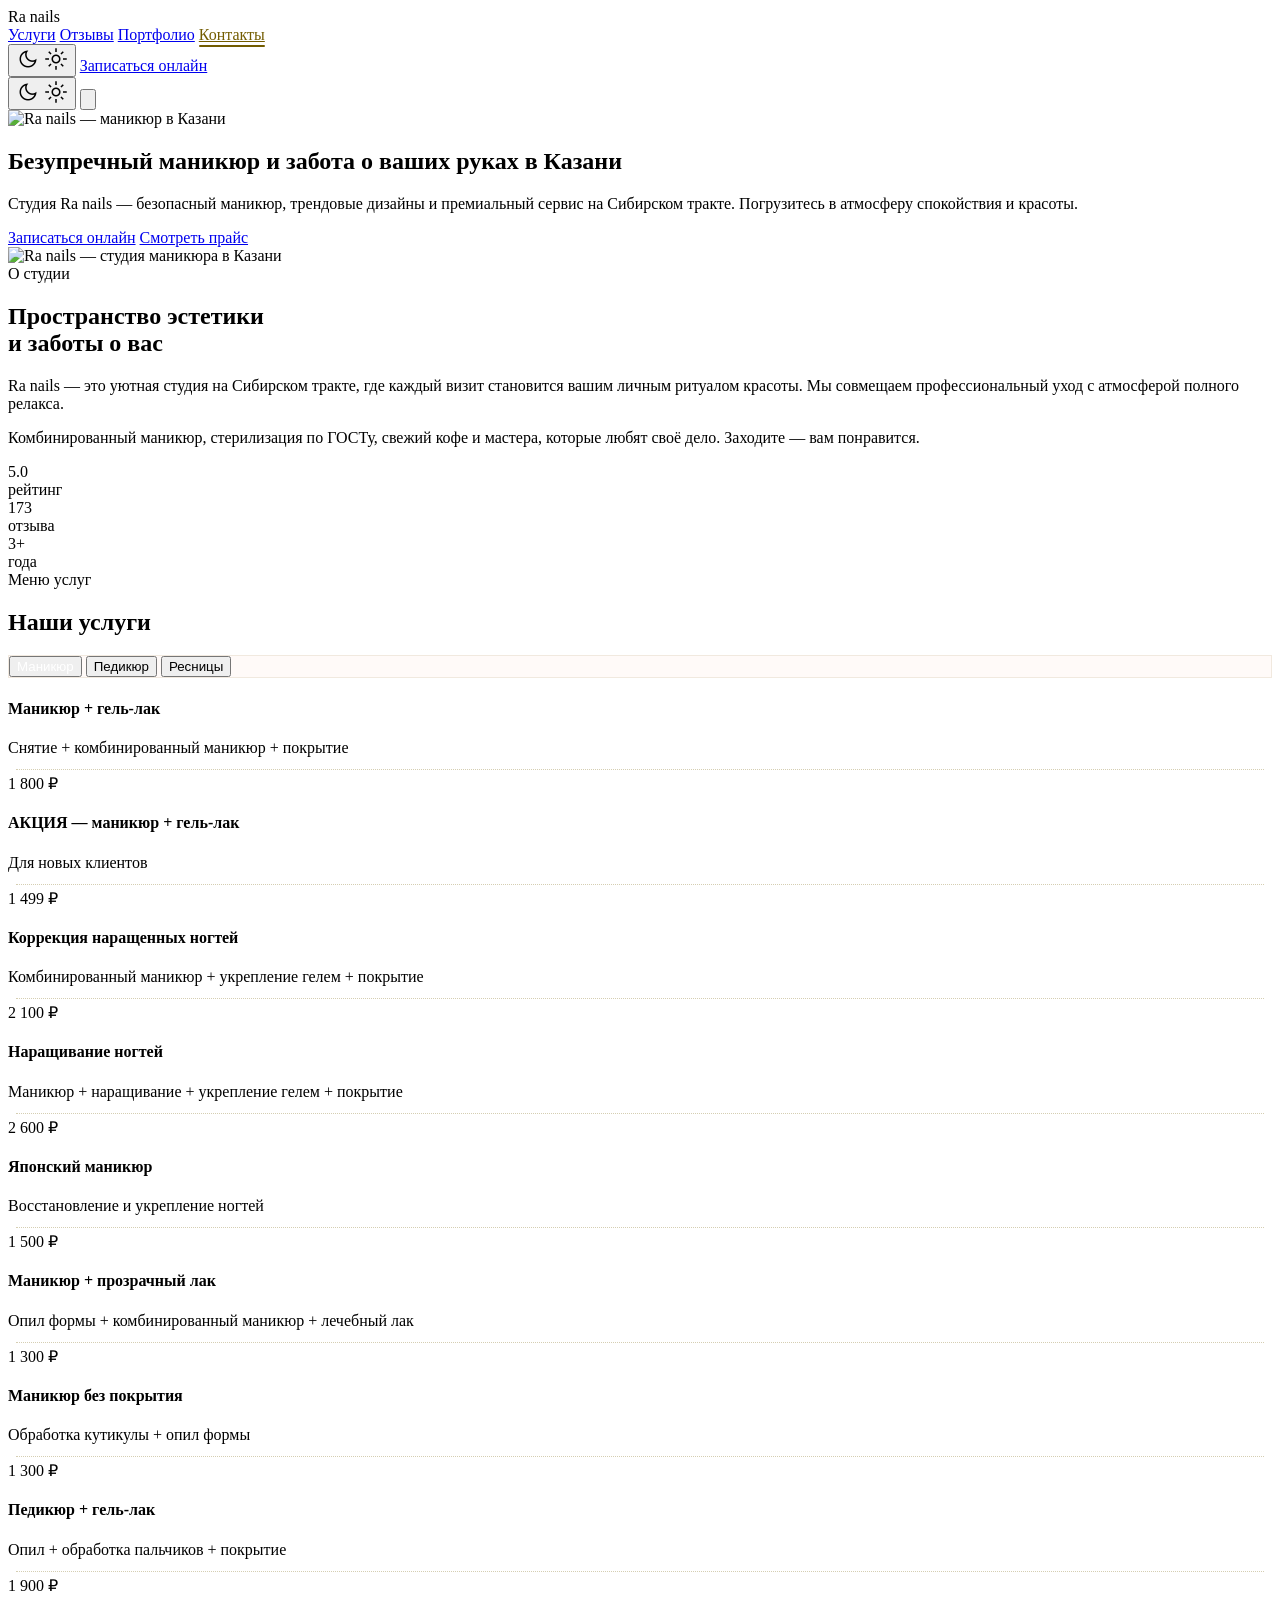
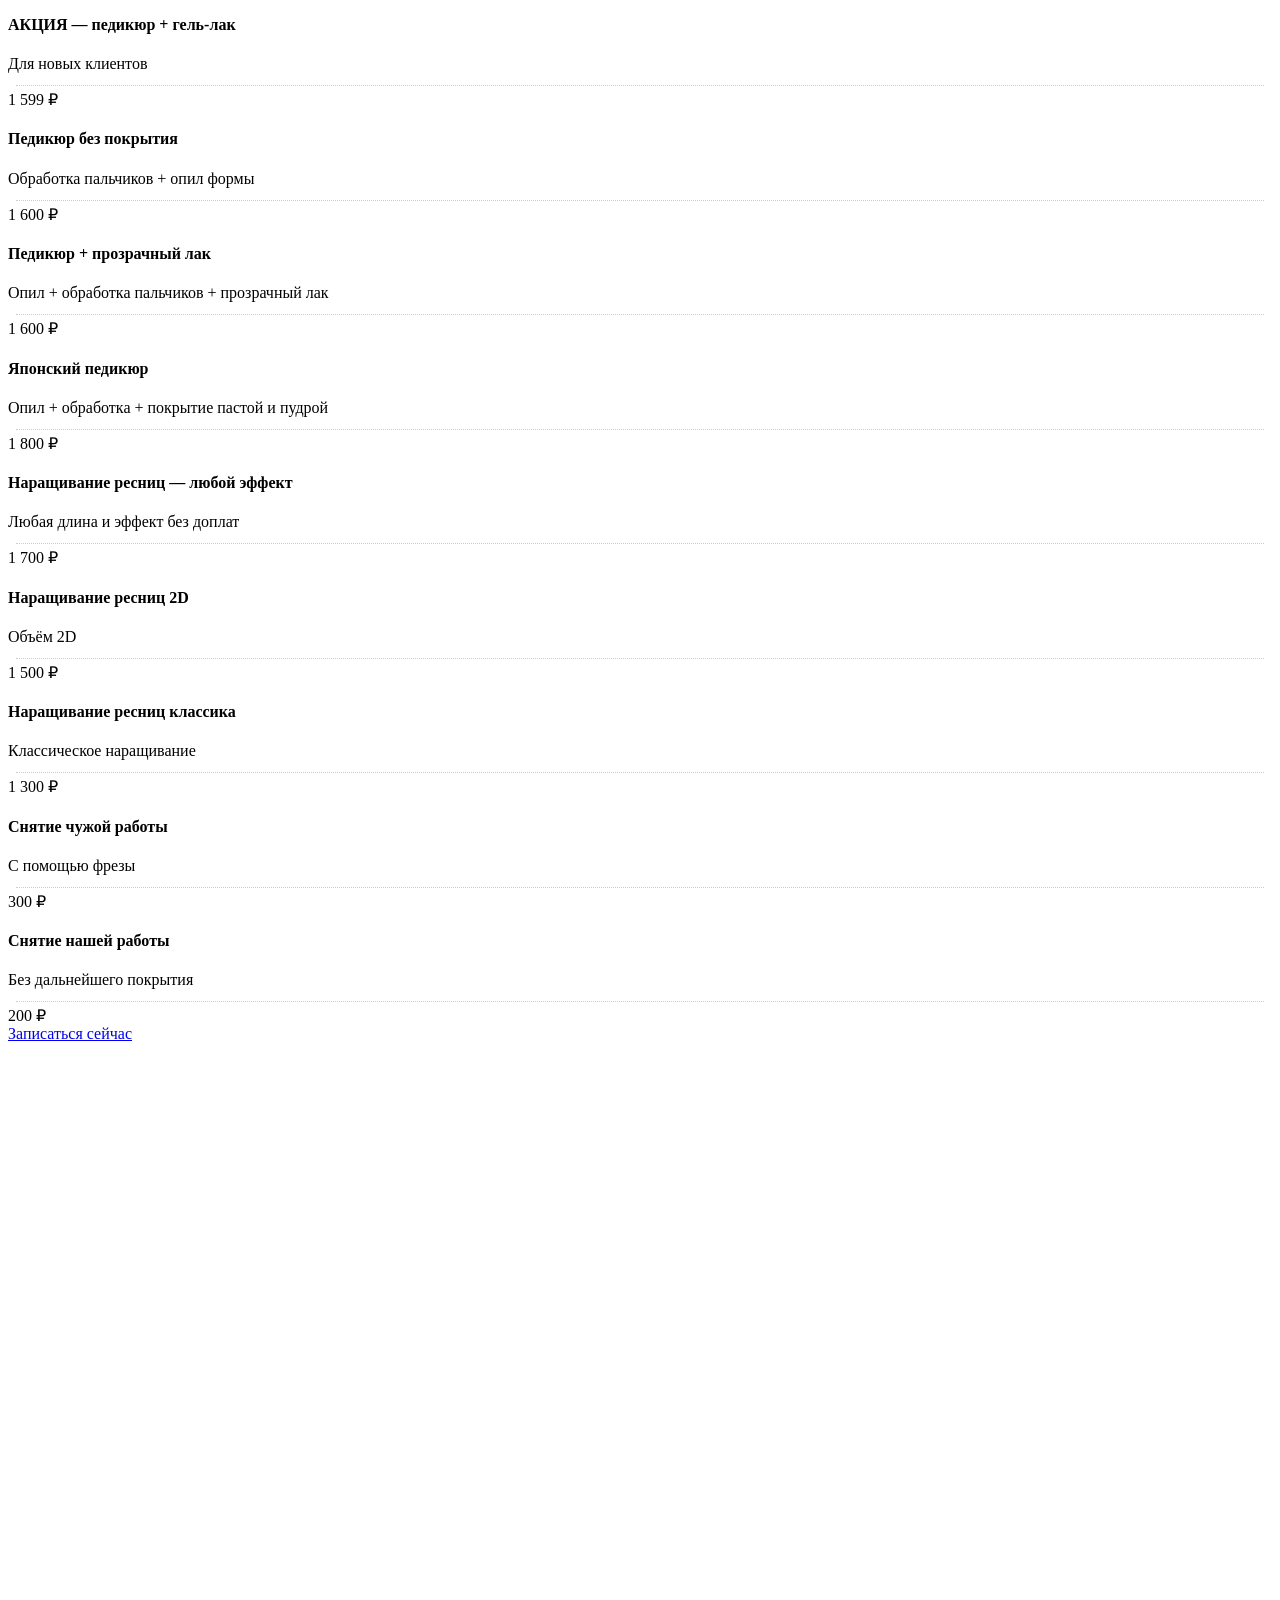
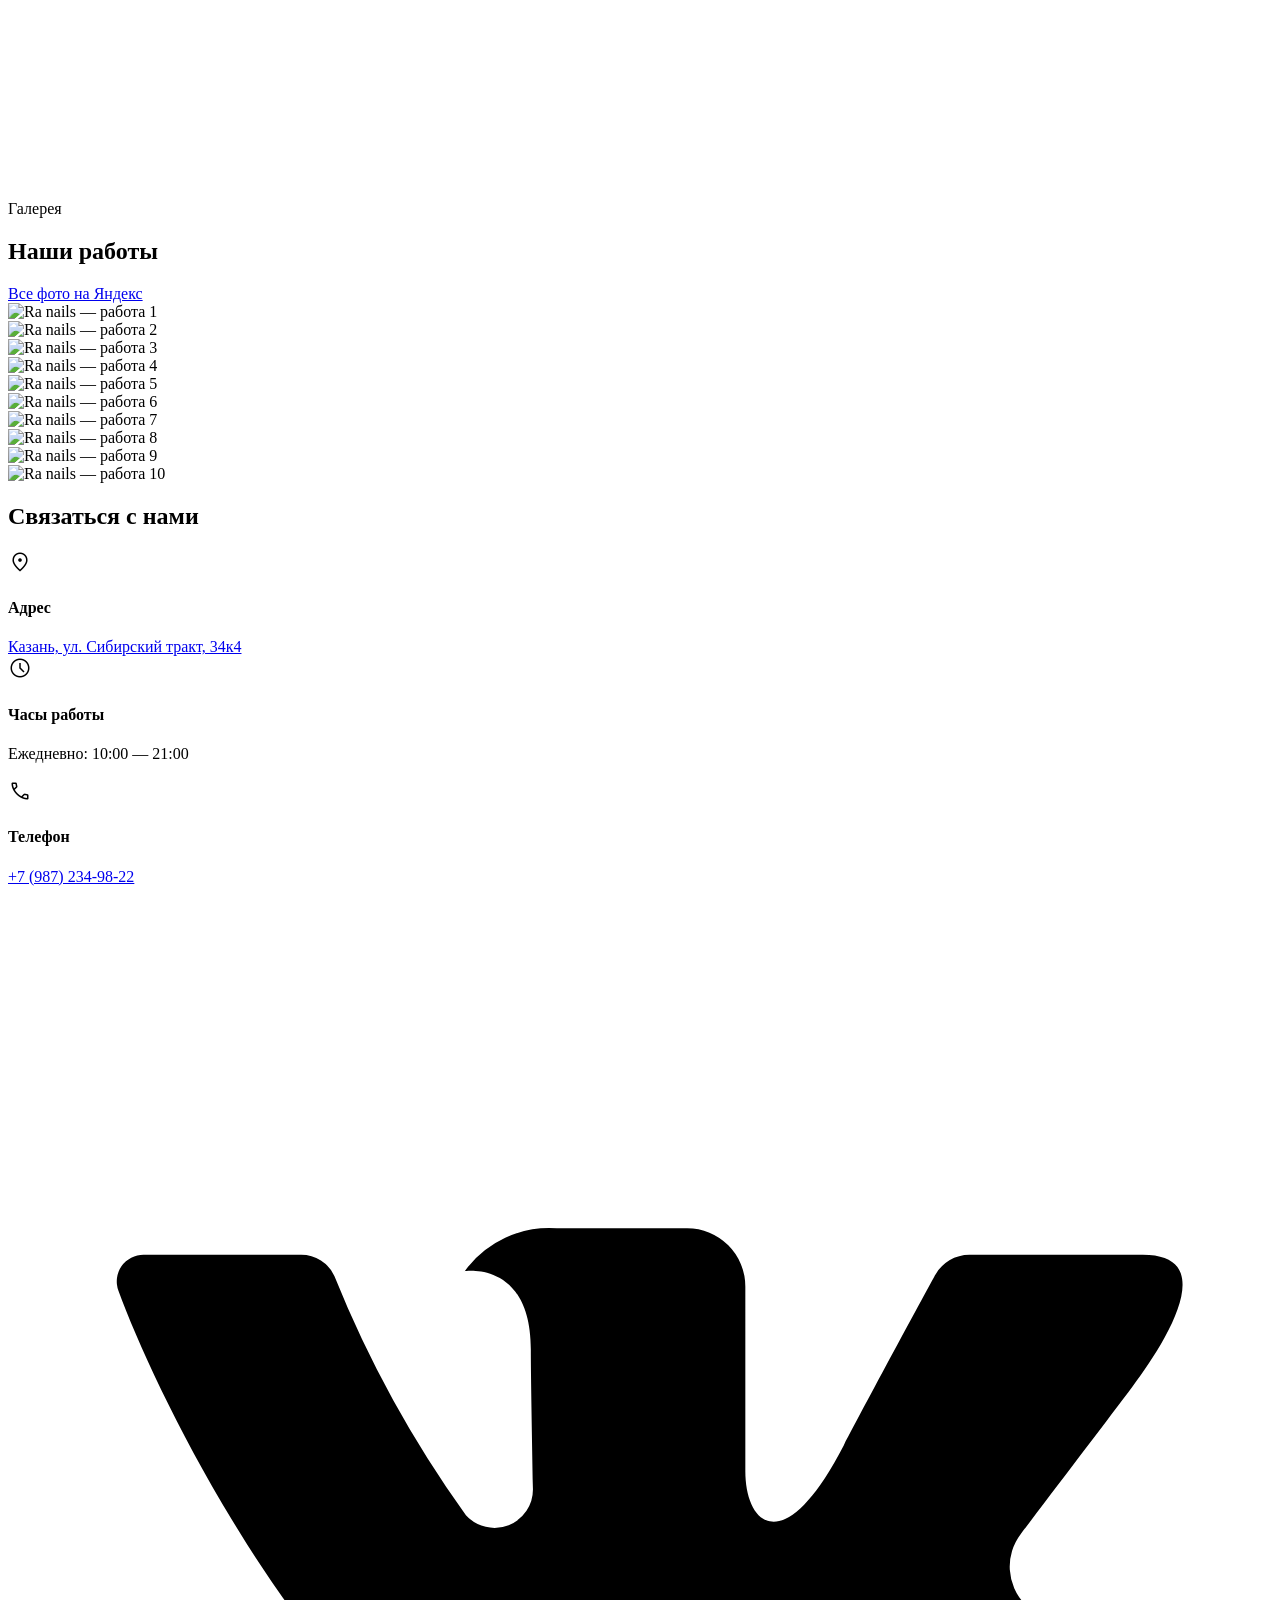
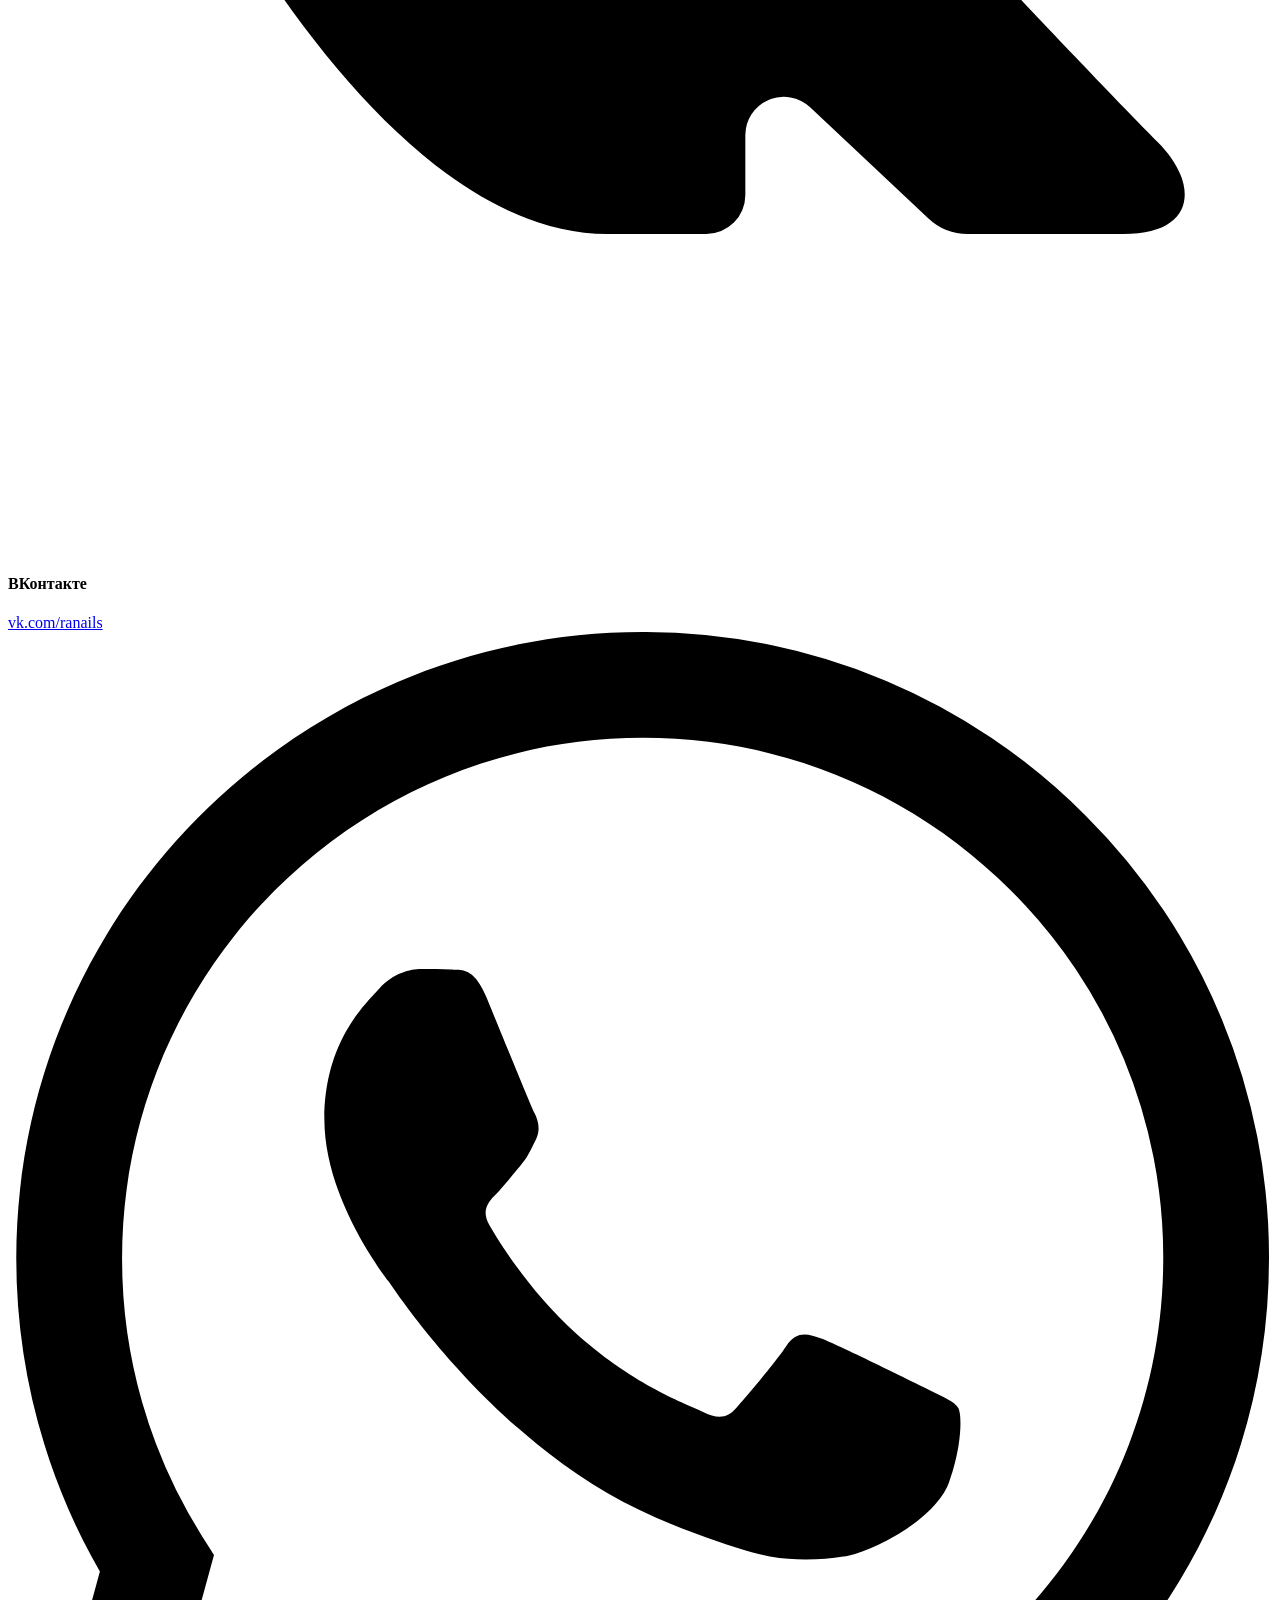
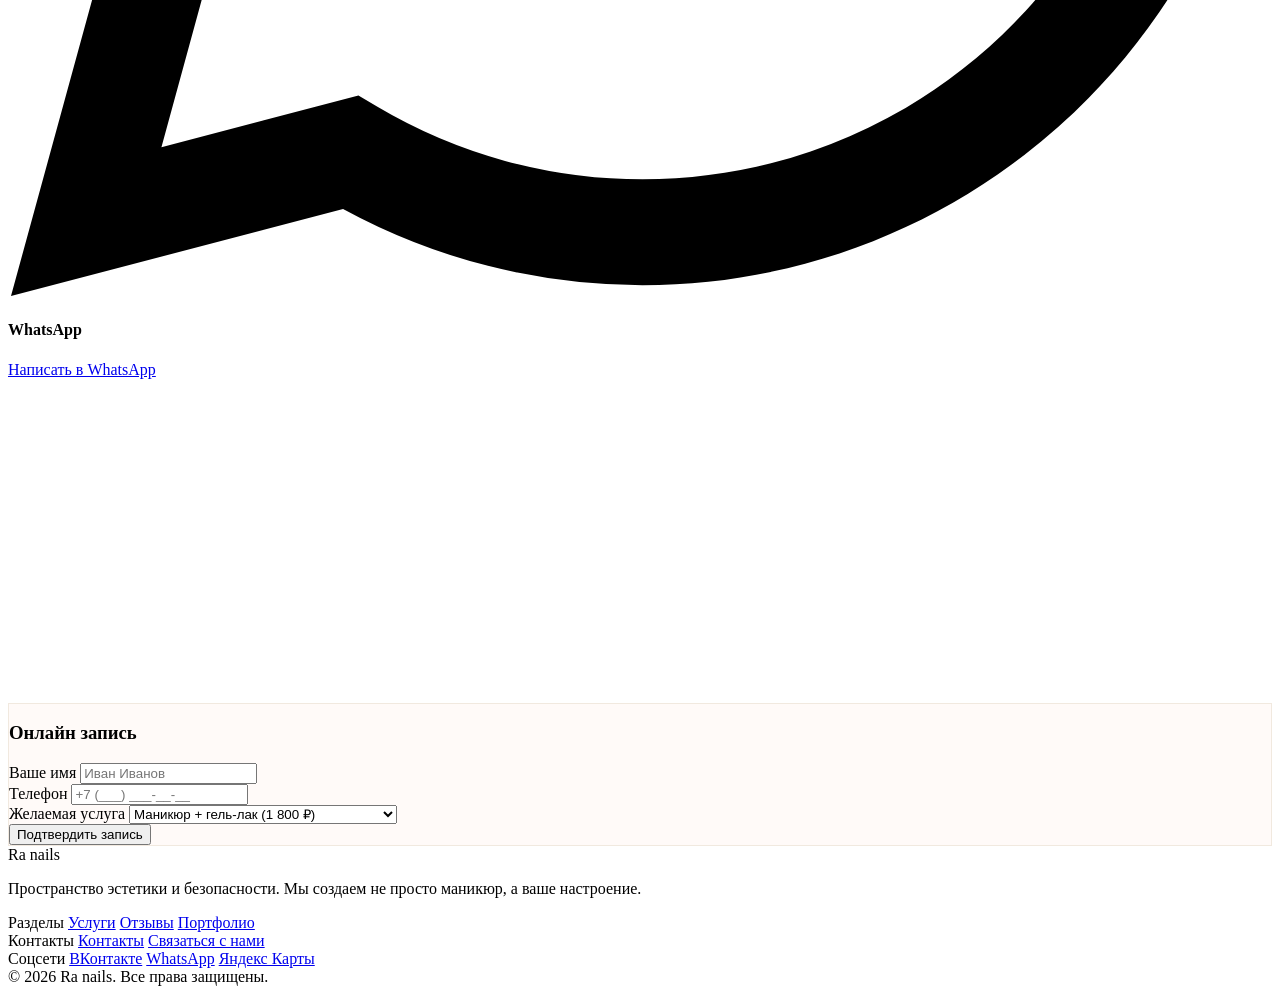
==== commit c9e87bdb: "feat: apply code review improvements (dark mode mobile menu/cards, address fix, phone mask, lightbox" ====
--- a/ra_nails_local.html
+++ b/ra_nails_local.html
@@ -3,6 +3,13 @@
 <html class="scroll-smooth overflow-x-hidden" lang="ru"><head>
 <meta charset="utf-8"/>
 <meta content="width=device-width, initial-scale=1.0" name="viewport"/>
+<script>
+    if (localStorage.getItem('theme') === 'dark' || (!('theme' in localStorage) && window.matchMedia('(prefers-color-scheme: dark)').matches)) {
+        document.documentElement.classList.add('dark');
+    } else {
+        document.documentElement.classList.remove('dark');
+    }
+</script>
 <title>Ra nails — Безупречный маникюр в Казани</title>
 <meta name="description" content="Студия Ra nails в Казани — комбинированный маникюр, педикюр, наращивание ногтей и ресниц. Премиальный сервис на Сибирском тракте, 34к4. Запись онлайн."/>
 <meta property="og:title" content="Ra nails — Безупречный маникюр в Казани"/>
@@ -239,6 +246,102 @@
         }
         .lightbox-arrow.prev { left: 20px; }
         .lightbox-arrow.next { right: 20px; }
+
+        /* Dark Mode overrides */
+        .dark body {
+            background-color: #150906 !important;
+            color: #f6efee !important;
+        }
+        
+        .dark .text-primary {
+            color: #f7ddd5 !important;
+        }
+        
+        .dark .text-on-surface-variant {
+            color: #dac1b9 !important;
+        }
+
+        .dark .text-on-tertiary-container {
+            color: #b2a4a0 !important;
+        }
+        
+        .dark .text-secondary {
+            color: #ffe088 !important;
+        }
+        
+        .dark .dotted-leader {
+            border-bottom: 1px dotted rgba(255, 224, 136, 0.3) !important;
+        }
+        
+        .dark .bg-surface-container-low {
+            background-color: #261814 !important;
+        }
+        
+        .dark .bg-surface {
+            background-color: #150906 !important;
+        }
+        
+        .dark .border-outline-variant\/20 {
+            border-color: rgba(218, 193, 185, 0.15) !important;
+        }
+        
+        .dark .glass-card {
+            background: rgba(38, 24, 20, 0.7) !important;
+            border: 1px solid rgba(247, 221, 213, 0.15) !important;
+        }
+
+        .dark .mobile-menu {
+            background: rgba(21, 9, 6, 0.97) !important;
+        }
+        
+        .dark .mobile-menu a {
+            color: #f7ddd5 !important;
+        }
+        
+        .dark .mobile-menu a:hover {
+            color: #ffe088 !important;
+        }
+        
+        .dark input, .dark select {
+            color: #f6efee !important;
+            border-color: rgba(218, 193, 185, 0.3) !important;
+        }
+        
+        .dark input::placeholder {
+            color: rgba(218, 193, 185, 0.5) !important;
+        }
+        
+        .dark select option {
+            background-color: #261814 !important;
+            color: #f6efee !important;
+        }
+        
+        .dark .border-secondary {
+            border-color: #ffe088 !important;
+            color: #ffe088 !important;
+        }
+        
+        .dark .border-secondary:hover {
+            background-color: rgba(255, 224, 136, 0.1) !important;
+        }
+        
+        .dark .bg-primary {
+            background-color: #f7ddd5 !important;
+            color: #150906 !important;
+        }
+        
+        .dark .bg-primary:hover {
+            opacity: 0.9 !important;
+        }
+        
+        .dark .tab-btn.bg-primary {
+            color: #150906 !important;
+        }
+        
+        .dark .hover\:border-secondary\/30:hover {
+            border-color: rgba(255, 224, 136, 0.3) !important;
+        }
+
         /* Responsive */
         body { overflow-x: hidden; }
         @media (max-width: 768px) {
@@ -275,10 +378,22 @@
 <a class="nav-link font-label-md text-label-md text-on-surface-variant dark:text-on-tertiary-container hover:text-primary transition-colors" href="#portfolio" data-section="portfolio">Портфолио</a>
 <a class="nav-link font-label-md text-label-md text-on-surface-variant dark:text-on-tertiary-container hover:text-primary transition-colors" href="#contacts" data-section="contacts">Контакты</a>
 </div>
-<a class="hidden md:inline-block bg-primary text-on-primary px-6 py-2.5 rounded-full font-label-md text-label-md tracking-wider hover:opacity-80 transition-all uppercase text-center" href="#contacts">Записаться онлайн</a>
-<button class="md:hidden text-primary" onclick="toggleMobileMenu()" aria-label="Меню">
+<div class="hidden md:flex items-center gap-4">
+<button id="theme-toggle" class="p-2 rounded-full text-on-surface-variant dark:text-on-tertiary-container hover:bg-surface-variant/20 transition-all cursor-pointer animate-none" aria-label="Переключить тему">
+<span class="material-symbols-outlined dark:hidden">dark_mode</span>
+<span class="material-symbols-outlined hidden dark:block">light_mode</span>
+</button>
+<a class="bg-primary text-on-primary px-6 py-2.5 rounded-full font-label-md text-label-md tracking-wider hover:opacity-80 transition-all uppercase text-center" href="#contacts">Записаться онлайн</a>
+</div>
+<div class="flex md:hidden items-center gap-2">
+<button id="theme-toggle-mobile" class="p-2 rounded-full text-on-surface-variant dark:text-on-tertiary-container hover:bg-surface-variant/20 transition-all cursor-pointer" aria-label="Переключить тему">
+<span class="material-symbols-outlined dark:hidden">dark_mode</span>
+<span class="material-symbols-outlined hidden dark:block">light_mode</span>
+</button>
+<button class="text-primary" onclick="toggleMobileMenu()" aria-label="Меню">
 <svg class="w-7 h-7" fill="none" stroke="currentColor" stroke-width="2" viewBox="0 0 24 24"><path stroke-linecap="round" stroke-linejoin="round" d="M4 6h16M4 12h16M4 18h16"/></svg>
 </button>
+</div>
 </div>
 </nav>
 <!-- Mobile Menu -->
@@ -302,7 +417,7 @@
 <div class="max-w-2xl">
 <h1 class="font-headline-display text-headline-display headline-display-responsive text-primary mb-6">Безупречный маникюр и забота о ваших руках в Казани</h1>
 <p class="font-body-lg text-body-lg text-on-surface-variant mb-10 leading-relaxed">
-                    Студия Ra nails — безопасный маникюр, трендовые дизайны и премиальный сервис на улице Побежимова. Погрузитесь в атмосферу спокойствия и красоты.
+                    Студия Ra nails — безопасный маникюр, трендовые дизайны и премиальный сервис на Сибирском тракте. Погрузитесь в атмосферу спокойствия и красоты.
                 </p>
 <div class="flex flex-col sm:flex-row gap-3 sm:gap-4">
 <a class="bg-primary text-on-primary px-6 sm:px-10 py-3 sm:py-4 rounded-full font-label-md text-label-md tracking-widest hover:scale-105 hover:shadow-lg hover:shadow-secondary/20 transition-all duration-300 uppercase inline-block cursor-pointer text-center" href="#contacts">Записаться онлайн</a>
@@ -695,15 +810,15 @@
 <form class="space-y-6">
 <div>
 <label class="font-label-md text-label-md uppercase text-on-tertiary-container mb-2 block">Ваше имя</label>
-<input class="w-full bg-transparent border-0 border-b border-outline-variant focus:ring-0 focus:border-secondary transition-all px-0 py-3 placeholder:text-outline/50 font-body-md" placeholder="Иван Иванов" type="text"/>
+<input id="booking-name" class="w-full bg-transparent border-0 border-b border-outline-variant focus:ring-0 focus:border-secondary transition-all px-0 py-3 placeholder:text-outline/50 font-body-md" placeholder="Иван Иванов" type="text"/>
 </div>
 <div>
 <label class="font-label-md text-label-md uppercase text-on-tertiary-container mb-2 block">Телефон</label>
-<input class="w-full bg-transparent border-0 border-b border-outline-variant focus:ring-0 focus:border-secondary transition-all px-0 py-3 placeholder:text-outline/50 font-body-md" placeholder="+7 (___) ___-__-__" type="tel"/>
+<input id="booking-phone" class="w-full bg-transparent border-0 border-b border-outline-variant focus:ring-0 focus:border-secondary transition-all px-0 py-3 placeholder:text-outline/50 font-body-md" placeholder="+7 (___) ___-__-__" type="tel"/>
 </div>
 <div>
 <label class="font-label-md text-label-md uppercase text-on-tertiary-container mb-2 block">Желаемая услуга</label>
-<select class="w-full bg-transparent border-0 border-b border-outline-variant focus:ring-0 focus:border-secondary transition-all px-0 py-3 font-body-md appearance-none">
+<select id="booking-service" class="w-full bg-transparent border-0 border-b border-outline-variant focus:ring-0 focus:border-secondary transition-all px-0 py-3 font-body-md appearance-none">
 <option>Маникюр + гель-лак (1 800 ₽)</option>
 <option>АКЦИЯ — маникюр + гель-лак (1 499 ₽)</option>
 <option>Наращивание ногтей (2 600 ₽)</option>
@@ -758,7 +873,10 @@
 <button class="lightbox-arrow prev" onclick="event.stopPropagation();navigateLightbox(-1)">
 <svg class="w-6 h-6" fill="none" stroke="currentColor" stroke-width="2.5" viewBox="0 0 24 24"><path stroke-linecap="round" stroke-linejoin="round" d="M15 19l-7-7 7-7"/></svg>
 </button>
-<img src="" alt="Фото"/>
+<button class="absolute top-5 right-6 text-white bg-white/10 p-3 rounded-full hover:bg-white/20 transition-all cursor-pointer" onclick="closeLightbox()" aria-label="Закрыть">
+<svg class="w-6 h-6" fill="none" stroke="currentColor" stroke-width="2.5" viewBox="0 0 24 24"><path stroke-linecap="round" stroke-linejoin="round" d="M6 18L18 6M6 6l12 12"/></svg>
+</button>
+<img src="" alt="Фото" onclick="event.stopPropagation()"/>
 <button class="lightbox-arrow next" onclick="event.stopPropagation();navigateLightbox(1)">
 <svg class="w-6 h-6" fill="none" stroke="currentColor" stroke-width="2.5" viewBox="0 0 24 24"><path stroke-linecap="round" stroke-linejoin="round" d="M9 5l7 7-7 7"/></svg>
 </button>
@@ -850,13 +968,85 @@
 
         // Booking form
         function submitBooking() {
-            const form = document.querySelector('#contacts form');
-            const name = form.querySelector('input[type="text"]').value;
-            const phone = form.querySelector('input[type="tel"]').value;
+            const name = document.getElementById('booking-name').value.trim();
+            const phone = document.getElementById('booking-phone').value.trim();
+            const service = document.getElementById('booking-service').value;
             if (!name || !phone) { alert('Пожалуйста, заполните имя и телефон'); return; }
-            const msg = encodeURIComponent(`Здравствуйте! Хочу записаться.\nИмя: ${name}\nТелефон: ${phone}`);
+            const msg = encodeURIComponent(`Здравствуйте! Хочу записаться в Ra nails 💅\n\n👤 Имя: ${name}\n📞 Телефон: ${phone}\n💅 Услуга: ${service}`);
             window.open(`https://wa.me/79872349822?text=${msg}`, '_blank');
         }
+
+        // Phone input mask
+        const phoneInput = document.getElementById('booking-phone');
+        if (phoneInput) {
+            phoneInput.addEventListener('input', e => {
+                let input = e.target.value.replace(/\D/g, '');
+                if (input.startsWith('7') || input.startsWith('8')) {
+                    input = input.substring(1);
+                }
+                let formatted = '+7 (';
+                if (input.length > 0) {
+                    formatted += input.substring(0, 3);
+                }
+                if (input.length >= 4) {
+                    formatted += ') ' + input.substring(3, 6);
+                }
+                if (input.length >= 7) {
+                    formatted += '-' + input.substring(6, 8);
+                }
+                if (input.length >= 9) {
+                    formatted += '-' + input.substring(8, 10);
+                }
+                
+                if (e.target.value === '') {
+                    e.target.value = '';
+                } else {
+                    e.target.value = formatted;
+                }
+            });
+            phoneInput.addEventListener('keydown', e => {
+                if (e.key === 'Backspace' && phoneInput.value.length <= 4) {
+                    phoneInput.value = '';
+                }
+            });
+        }
+
+        // Lightbox swipe gestures for mobile
+        let touchStartX = 0;
+        let touchEndX = 0;
+        const lightboxEl = document.getElementById('lightbox');
+        if (lightboxEl) {
+            lightboxEl.addEventListener('touchstart', e => {
+                touchStartX = e.changedTouches[0].screenX;
+            }, { passive: true });
+            
+            lightboxEl.addEventListener('touchend', e => {
+                touchEndX = e.changedTouches[0].screenX;
+                handleSwipe();
+            }, { passive: true });
+            
+            function handleSwipe() {
+                const diffX = touchEndX - touchStartX;
+                if (Math.abs(diffX) > 50) {
+                    if (diffX > 0) {
+                        navigateLightbox(-1);
+                    } else {
+                        navigateLightbox(1);
+                    }
+                }
+            }
+        }
+
+        // Dark Mode Toggle
+        const toggleTheme = () => {
+            const isDark = document.documentElement.classList.toggle('dark');
+            localStorage.setItem('theme', isDark ? 'dark' : 'light');
+        };
+
+        const themeToggleBtn = document.getElementById('theme-toggle');
+        const themeToggleBtnMobile = document.getElementById('theme-toggle-mobile');
+        if (themeToggleBtn) themeToggleBtn.addEventListener('click', toggleTheme);
+        if (themeToggleBtnMobile) themeToggleBtnMobile.addEventListener('click', toggleTheme);
 
         // Navigation scroll effect
         window.addEventListener('scroll', () => {
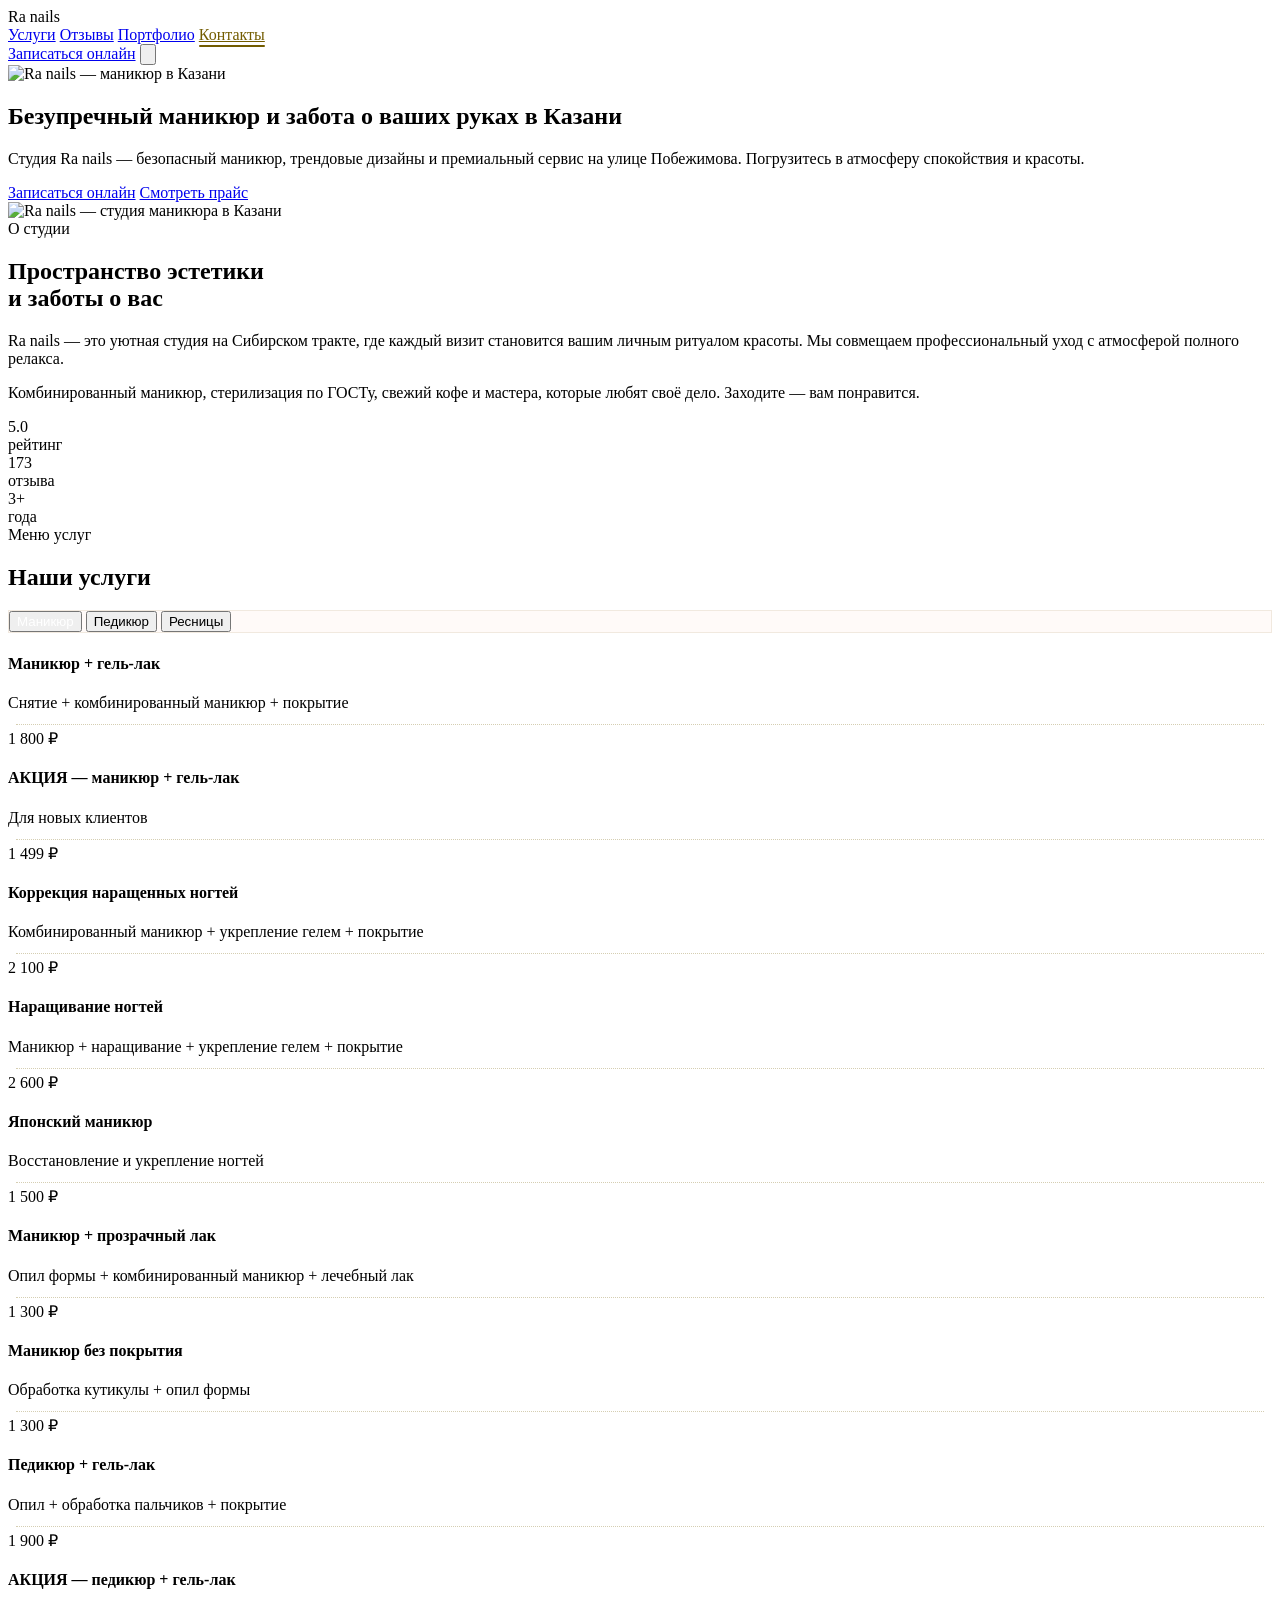
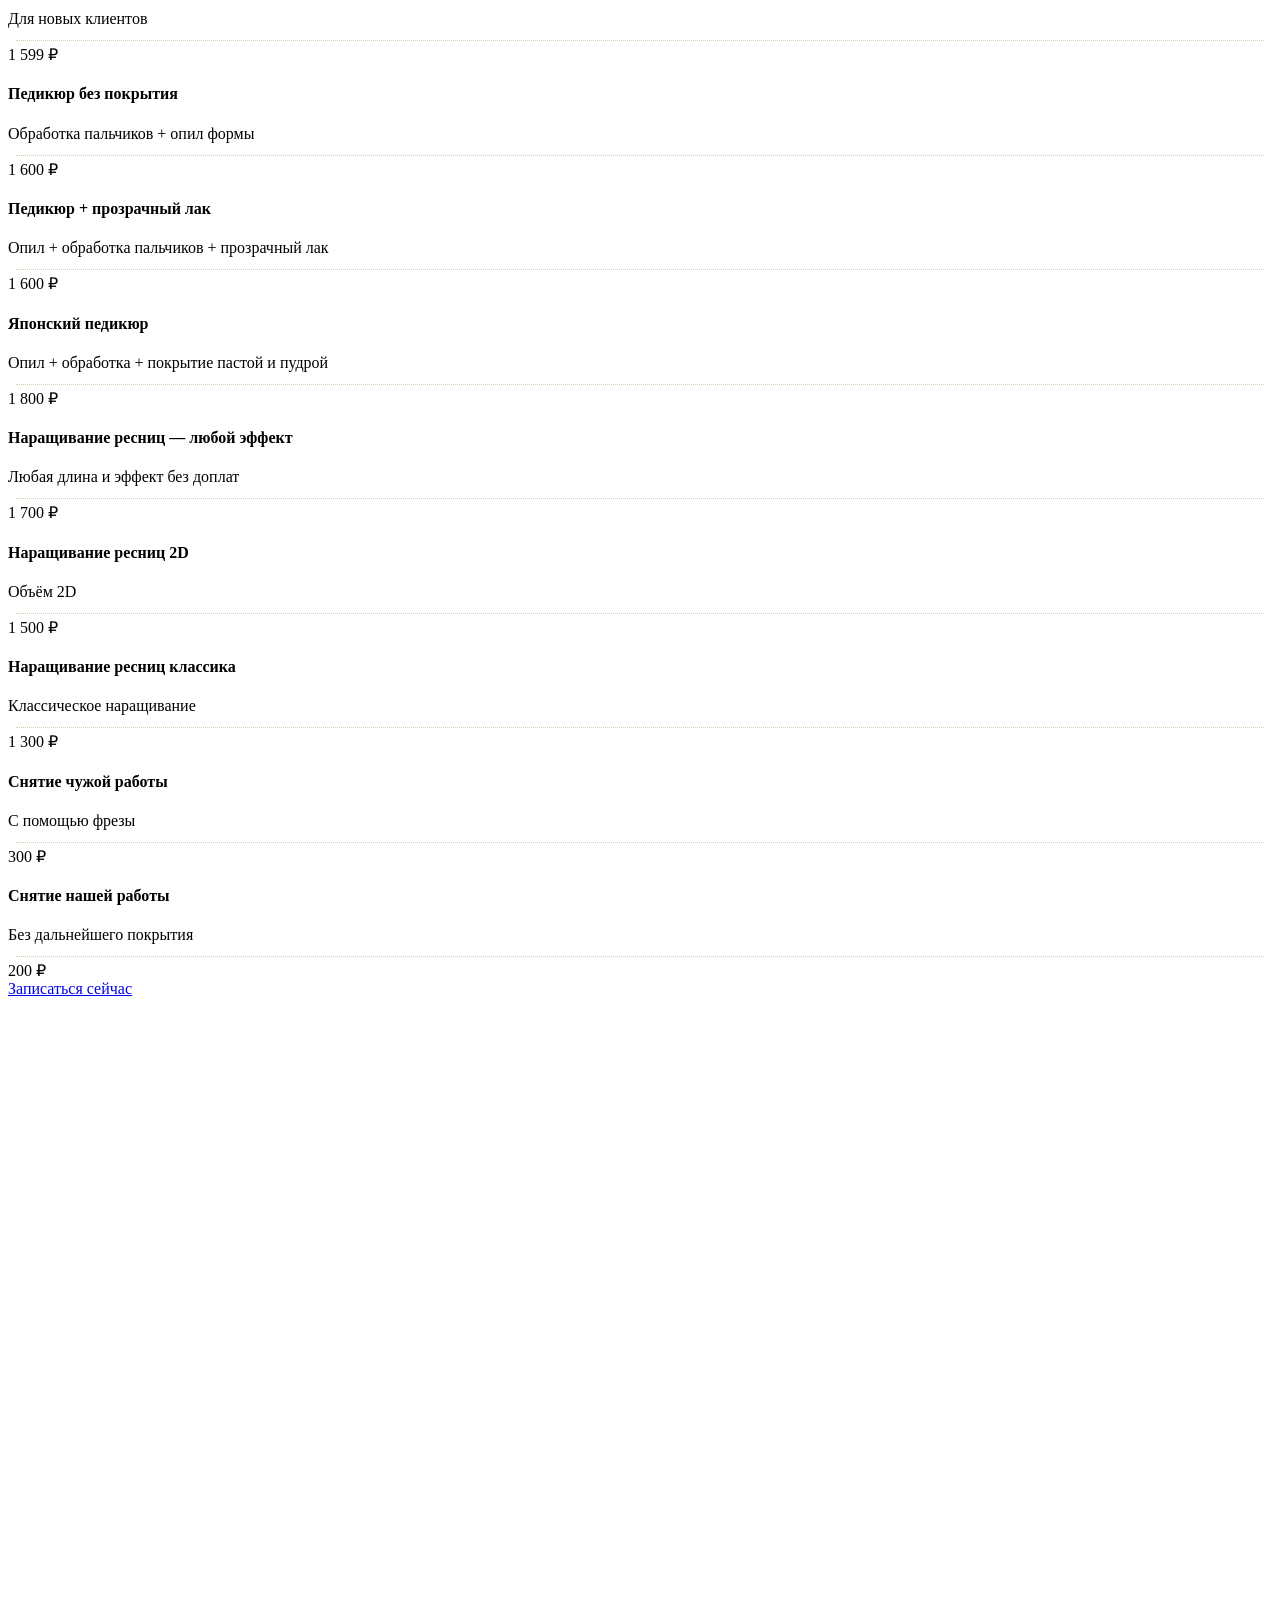
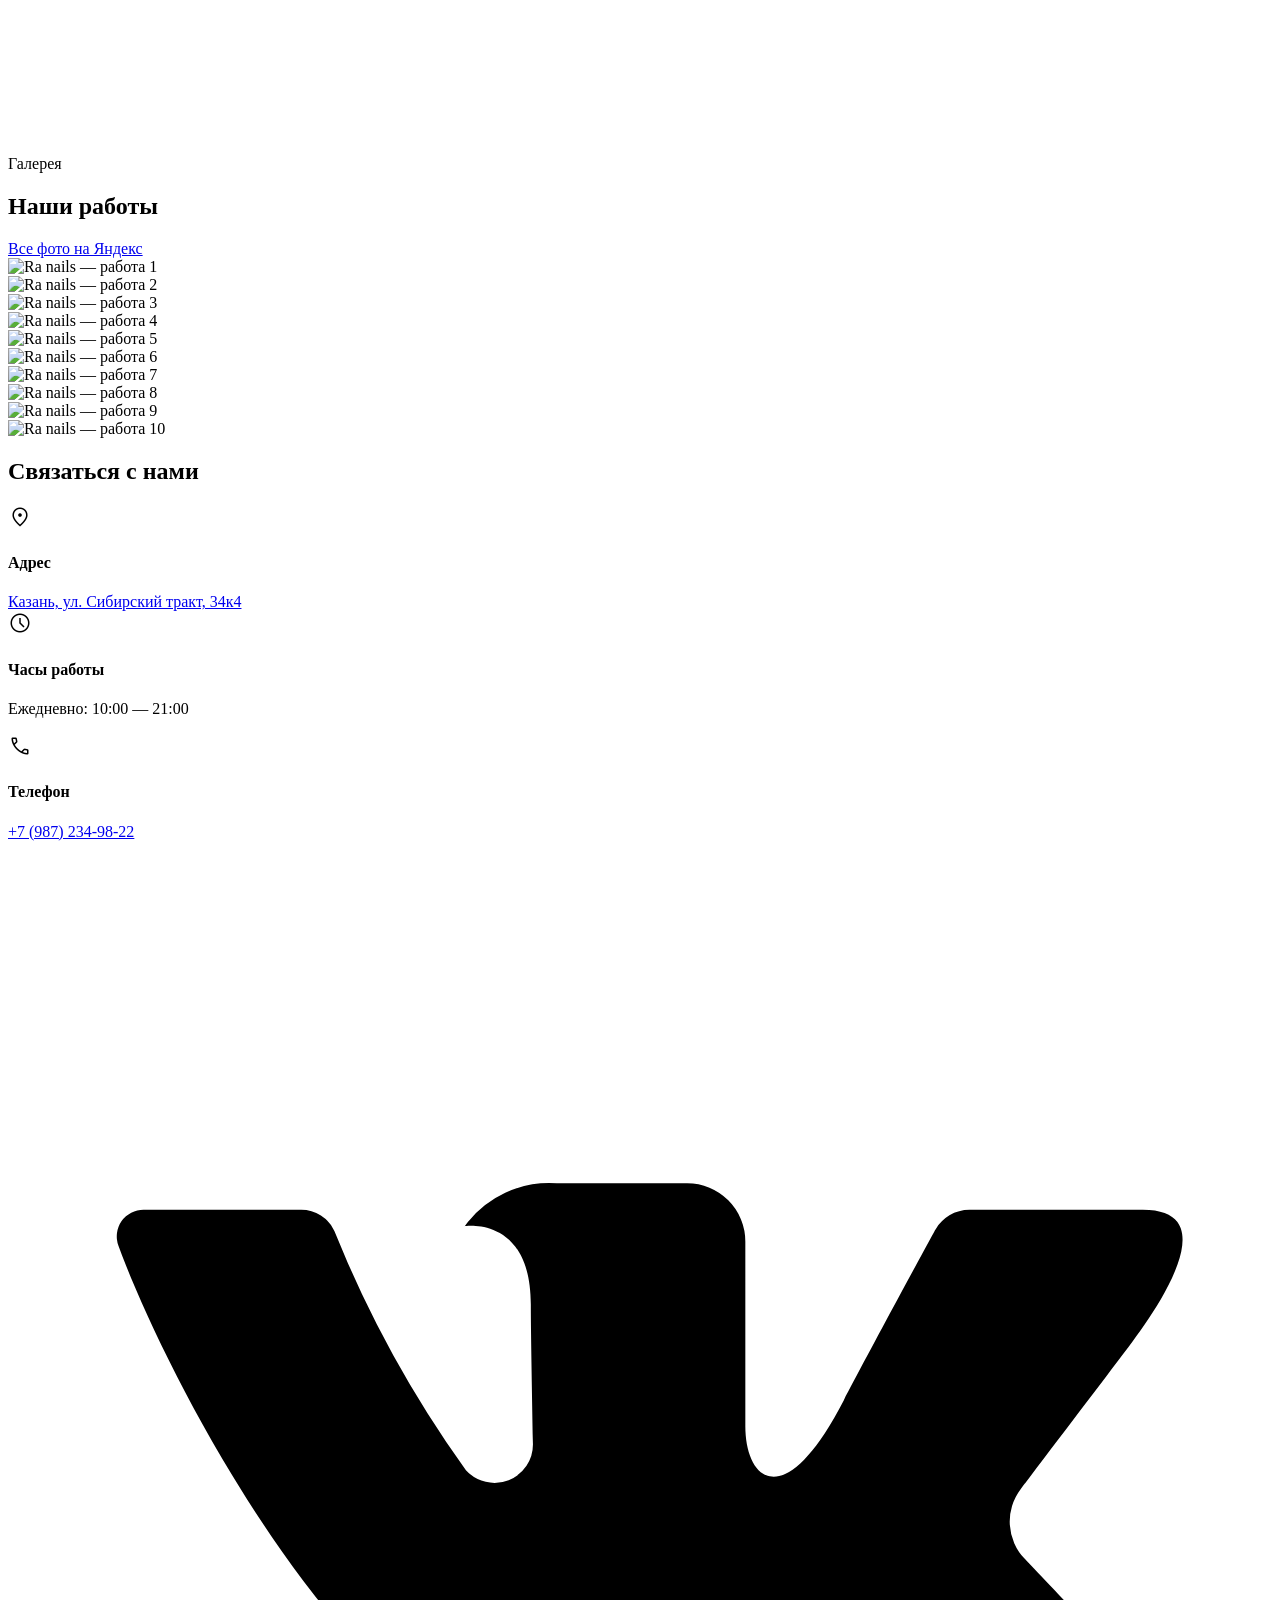
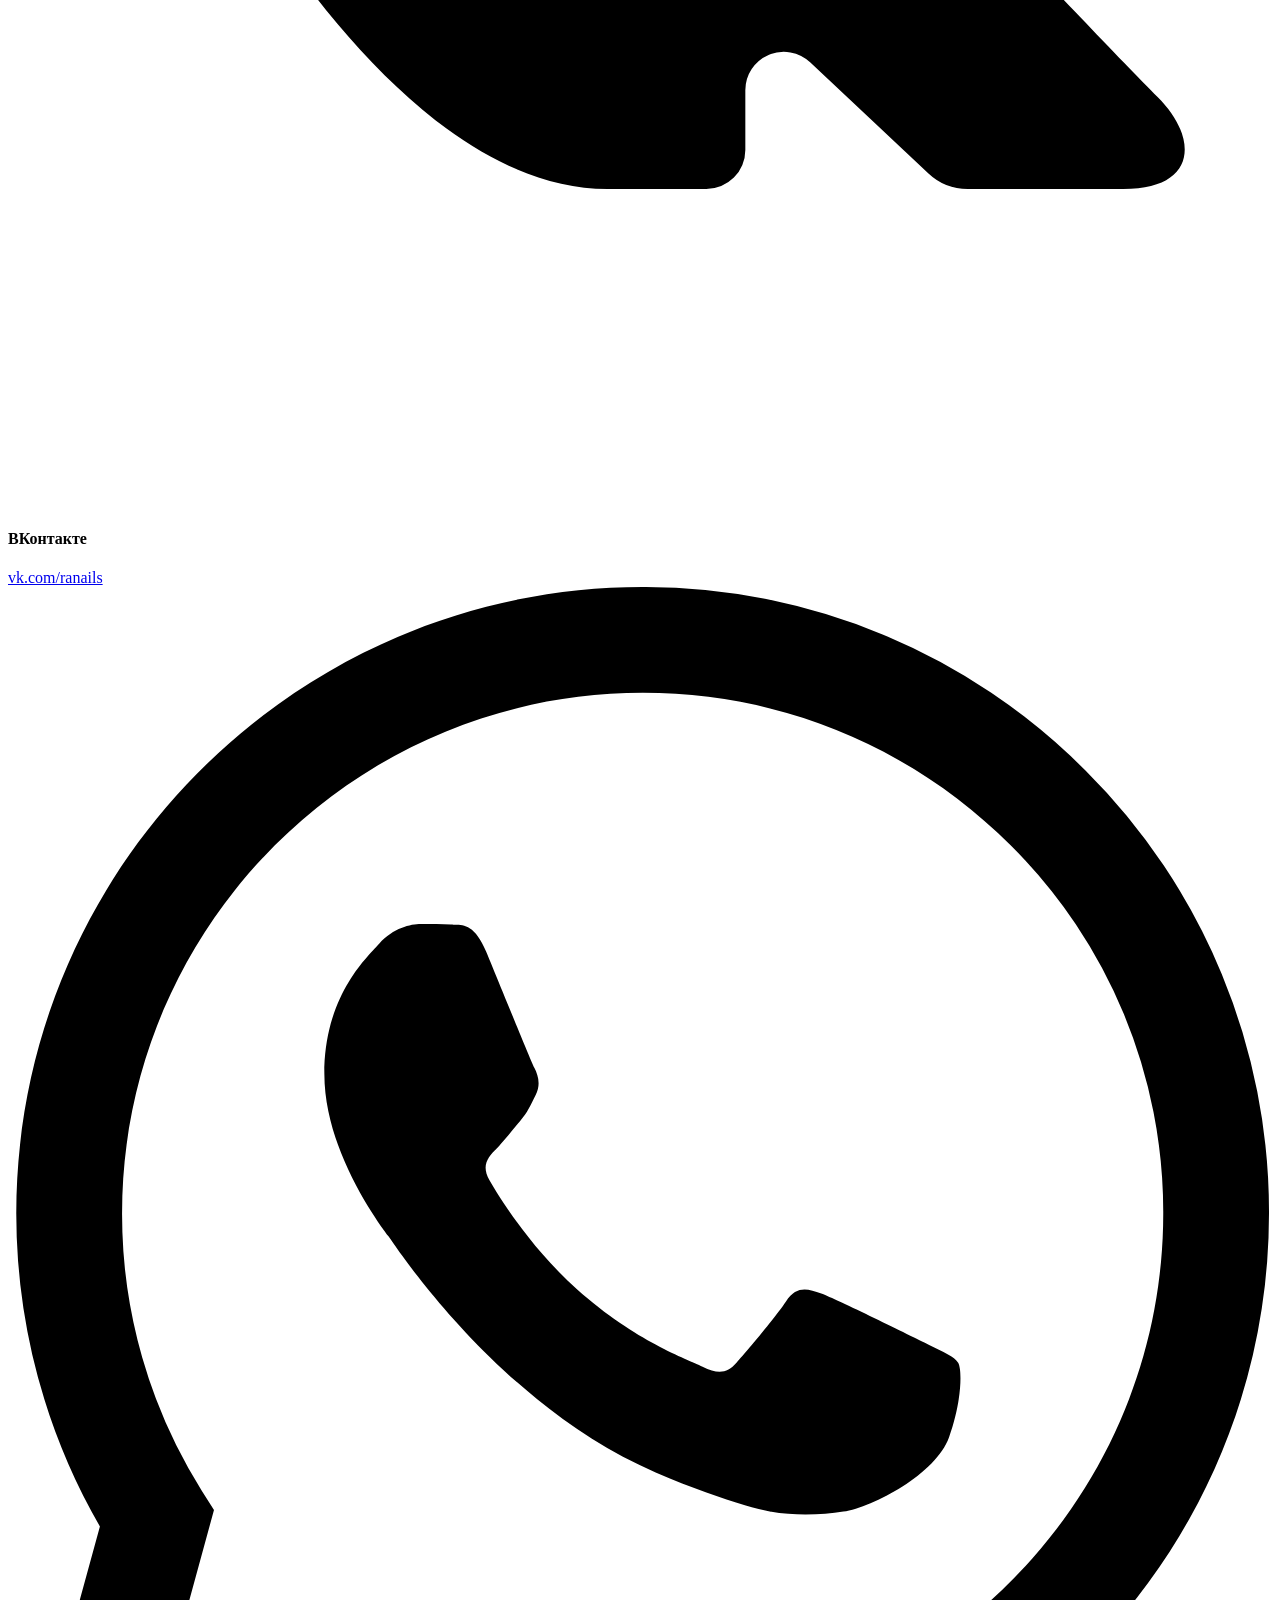
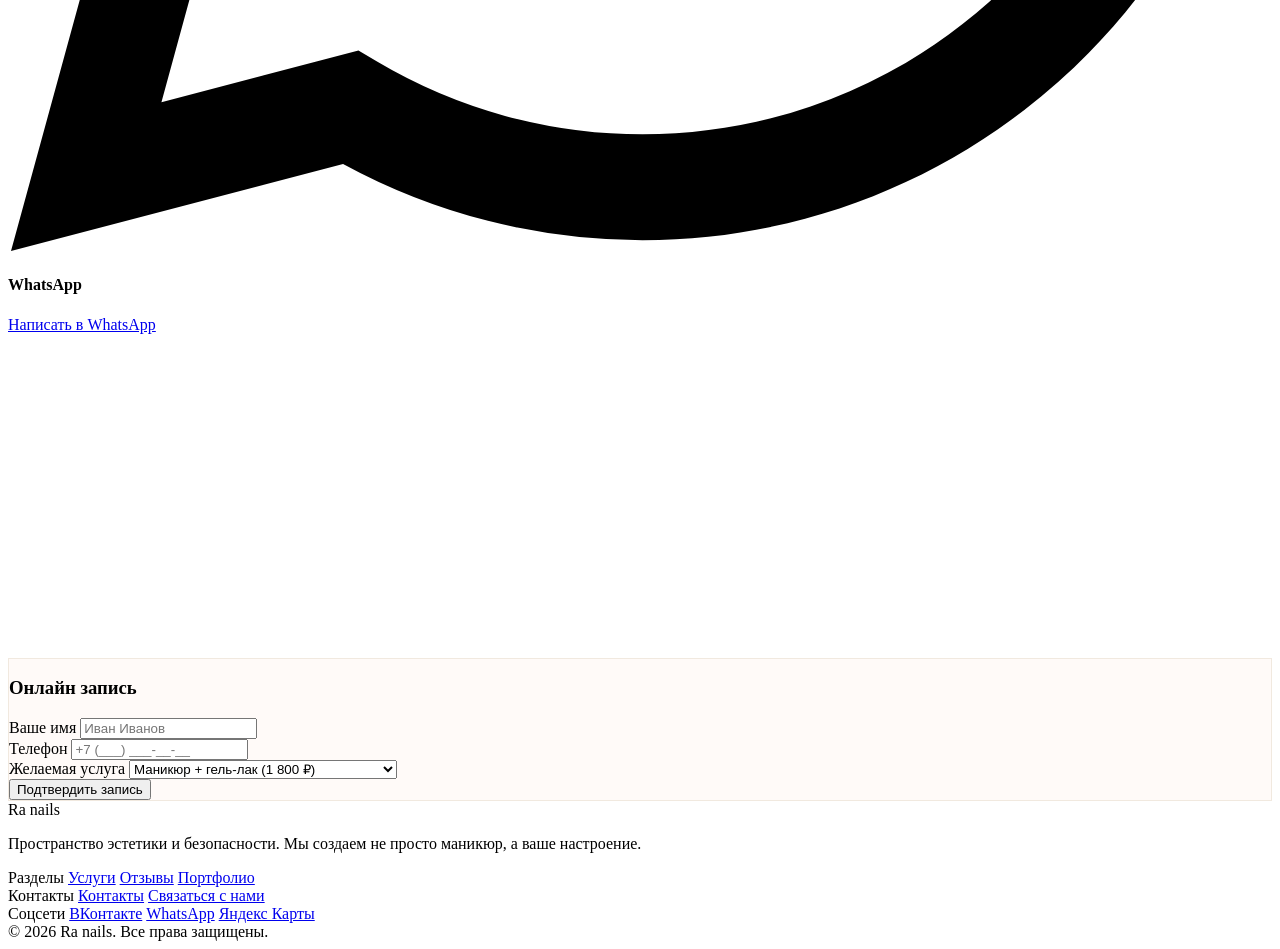
==== commit da529f85: "Revert "feat: apply code review improvements (dark mode mobile menu/cards, address fix, phone mask, " ====
--- a/ra_nails_local.html
+++ b/ra_nails_local.html
@@ -3,13 +3,6 @@
 <html class="scroll-smooth overflow-x-hidden" lang="ru"><head>
 <meta charset="utf-8"/>
 <meta content="width=device-width, initial-scale=1.0" name="viewport"/>
-<script>
-    if (localStorage.getItem('theme') === 'dark' || (!('theme' in localStorage) && window.matchMedia('(prefers-color-scheme: dark)').matches)) {
-        document.documentElement.classList.add('dark');
-    } else {
-        document.documentElement.classList.remove('dark');
-    }
-</script>
 <title>Ra nails — Безупречный маникюр в Казани</title>
 <meta name="description" content="Студия Ra nails в Казани — комбинированный маникюр, педикюр, наращивание ногтей и ресниц. Премиальный сервис на Сибирском тракте, 34к4. Запись онлайн."/>
 <meta property="og:title" content="Ra nails — Безупречный маникюр в Казани"/>
@@ -246,102 +239,6 @@
         }
         .lightbox-arrow.prev { left: 20px; }
         .lightbox-arrow.next { right: 20px; }
-
-        /* Dark Mode overrides */
-        .dark body {
-            background-color: #150906 !important;
-            color: #f6efee !important;
-        }
-        
-        .dark .text-primary {
-            color: #f7ddd5 !important;
-        }
-        
-        .dark .text-on-surface-variant {
-            color: #dac1b9 !important;
-        }
-
-        .dark .text-on-tertiary-container {
-            color: #b2a4a0 !important;
-        }
-        
-        .dark .text-secondary {
-            color: #ffe088 !important;
-        }
-        
-        .dark .dotted-leader {
-            border-bottom: 1px dotted rgba(255, 224, 136, 0.3) !important;
-        }
-        
-        .dark .bg-surface-container-low {
-            background-color: #261814 !important;
-        }
-        
-        .dark .bg-surface {
-            background-color: #150906 !important;
-        }
-        
-        .dark .border-outline-variant\/20 {
-            border-color: rgba(218, 193, 185, 0.15) !important;
-        }
-        
-        .dark .glass-card {
-            background: rgba(38, 24, 20, 0.7) !important;
-            border: 1px solid rgba(247, 221, 213, 0.15) !important;
-        }
-
-        .dark .mobile-menu {
-            background: rgba(21, 9, 6, 0.97) !important;
-        }
-        
-        .dark .mobile-menu a {
-            color: #f7ddd5 !important;
-        }
-        
-        .dark .mobile-menu a:hover {
-            color: #ffe088 !important;
-        }
-        
-        .dark input, .dark select {
-            color: #f6efee !important;
-            border-color: rgba(218, 193, 185, 0.3) !important;
-        }
-        
-        .dark input::placeholder {
-            color: rgba(218, 193, 185, 0.5) !important;
-        }
-        
-        .dark select option {
-            background-color: #261814 !important;
-            color: #f6efee !important;
-        }
-        
-        .dark .border-secondary {
-            border-color: #ffe088 !important;
-            color: #ffe088 !important;
-        }
-        
-        .dark .border-secondary:hover {
-            background-color: rgba(255, 224, 136, 0.1) !important;
-        }
-        
-        .dark .bg-primary {
-            background-color: #f7ddd5 !important;
-            color: #150906 !important;
-        }
-        
-        .dark .bg-primary:hover {
-            opacity: 0.9 !important;
-        }
-        
-        .dark .tab-btn.bg-primary {
-            color: #150906 !important;
-        }
-        
-        .dark .hover\:border-secondary\/30:hover {
-            border-color: rgba(255, 224, 136, 0.3) !important;
-        }
-
         /* Responsive */
         body { overflow-x: hidden; }
         @media (max-width: 768px) {
@@ -378,22 +275,10 @@
 <a class="nav-link font-label-md text-label-md text-on-surface-variant dark:text-on-tertiary-container hover:text-primary transition-colors" href="#portfolio" data-section="portfolio">Портфолио</a>
 <a class="nav-link font-label-md text-label-md text-on-surface-variant dark:text-on-tertiary-container hover:text-primary transition-colors" href="#contacts" data-section="contacts">Контакты</a>
 </div>
-<div class="hidden md:flex items-center gap-4">
-<button id="theme-toggle" class="p-2 rounded-full text-on-surface-variant dark:text-on-tertiary-container hover:bg-surface-variant/20 transition-all cursor-pointer animate-none" aria-label="Переключить тему">
-<span class="material-symbols-outlined dark:hidden">dark_mode</span>
-<span class="material-symbols-outlined hidden dark:block">light_mode</span>
-</button>
-<a class="bg-primary text-on-primary px-6 py-2.5 rounded-full font-label-md text-label-md tracking-wider hover:opacity-80 transition-all uppercase text-center" href="#contacts">Записаться онлайн</a>
-</div>
-<div class="flex md:hidden items-center gap-2">
-<button id="theme-toggle-mobile" class="p-2 rounded-full text-on-surface-variant dark:text-on-tertiary-container hover:bg-surface-variant/20 transition-all cursor-pointer" aria-label="Переключить тему">
-<span class="material-symbols-outlined dark:hidden">dark_mode</span>
-<span class="material-symbols-outlined hidden dark:block">light_mode</span>
-</button>
-<button class="text-primary" onclick="toggleMobileMenu()" aria-label="Меню">
+<a class="hidden md:inline-block bg-primary text-on-primary px-6 py-2.5 rounded-full font-label-md text-label-md tracking-wider hover:opacity-80 transition-all uppercase text-center" href="#contacts">Записаться онлайн</a>
+<button class="md:hidden text-primary" onclick="toggleMobileMenu()" aria-label="Меню">
 <svg class="w-7 h-7" fill="none" stroke="currentColor" stroke-width="2" viewBox="0 0 24 24"><path stroke-linecap="round" stroke-linejoin="round" d="M4 6h16M4 12h16M4 18h16"/></svg>
 </button>
-</div>
 </div>
 </nav>
 <!-- Mobile Menu -->
@@ -417,7 +302,7 @@
 <div class="max-w-2xl">
 <h1 class="font-headline-display text-headline-display headline-display-responsive text-primary mb-6">Безупречный маникюр и забота о ваших руках в Казани</h1>
 <p class="font-body-lg text-body-lg text-on-surface-variant mb-10 leading-relaxed">
-                    Студия Ra nails — безопасный маникюр, трендовые дизайны и премиальный сервис на Сибирском тракте. Погрузитесь в атмосферу спокойствия и красоты.
+                    Студия Ra nails — безопасный маникюр, трендовые дизайны и премиальный сервис на улице Побежимова. Погрузитесь в атмосферу спокойствия и красоты.
                 </p>
 <div class="flex flex-col sm:flex-row gap-3 sm:gap-4">
 <a class="bg-primary text-on-primary px-6 sm:px-10 py-3 sm:py-4 rounded-full font-label-md text-label-md tracking-widest hover:scale-105 hover:shadow-lg hover:shadow-secondary/20 transition-all duration-300 uppercase inline-block cursor-pointer text-center" href="#contacts">Записаться онлайн</a>
@@ -810,15 +695,15 @@
 <form class="space-y-6">
 <div>
 <label class="font-label-md text-label-md uppercase text-on-tertiary-container mb-2 block">Ваше имя</label>
-<input id="booking-name" class="w-full bg-transparent border-0 border-b border-outline-variant focus:ring-0 focus:border-secondary transition-all px-0 py-3 placeholder:text-outline/50 font-body-md" placeholder="Иван Иванов" type="text"/>
+<input class="w-full bg-transparent border-0 border-b border-outline-variant focus:ring-0 focus:border-secondary transition-all px-0 py-3 placeholder:text-outline/50 font-body-md" placeholder="Иван Иванов" type="text"/>
 </div>
 <div>
 <label class="font-label-md text-label-md uppercase text-on-tertiary-container mb-2 block">Телефон</label>
-<input id="booking-phone" class="w-full bg-transparent border-0 border-b border-outline-variant focus:ring-0 focus:border-secondary transition-all px-0 py-3 placeholder:text-outline/50 font-body-md" placeholder="+7 (___) ___-__-__" type="tel"/>
+<input class="w-full bg-transparent border-0 border-b border-outline-variant focus:ring-0 focus:border-secondary transition-all px-0 py-3 placeholder:text-outline/50 font-body-md" placeholder="+7 (___) ___-__-__" type="tel"/>
 </div>
 <div>
 <label class="font-label-md text-label-md uppercase text-on-tertiary-container mb-2 block">Желаемая услуга</label>
-<select id="booking-service" class="w-full bg-transparent border-0 border-b border-outline-variant focus:ring-0 focus:border-secondary transition-all px-0 py-3 font-body-md appearance-none">
+<select class="w-full bg-transparent border-0 border-b border-outline-variant focus:ring-0 focus:border-secondary transition-all px-0 py-3 font-body-md appearance-none">
 <option>Маникюр + гель-лак (1 800 ₽)</option>
 <option>АКЦИЯ — маникюр + гель-лак (1 499 ₽)</option>
 <option>Наращивание ногтей (2 600 ₽)</option>
@@ -873,10 +758,7 @@
 <button class="lightbox-arrow prev" onclick="event.stopPropagation();navigateLightbox(-1)">
 <svg class="w-6 h-6" fill="none" stroke="currentColor" stroke-width="2.5" viewBox="0 0 24 24"><path stroke-linecap="round" stroke-linejoin="round" d="M15 19l-7-7 7-7"/></svg>
 </button>
-<button class="absolute top-5 right-6 text-white bg-white/10 p-3 rounded-full hover:bg-white/20 transition-all cursor-pointer" onclick="closeLightbox()" aria-label="Закрыть">
-<svg class="w-6 h-6" fill="none" stroke="currentColor" stroke-width="2.5" viewBox="0 0 24 24"><path stroke-linecap="round" stroke-linejoin="round" d="M6 18L18 6M6 6l12 12"/></svg>
-</button>
-<img src="" alt="Фото" onclick="event.stopPropagation()"/>
+<img src="" alt="Фото"/>
 <button class="lightbox-arrow next" onclick="event.stopPropagation();navigateLightbox(1)">
 <svg class="w-6 h-6" fill="none" stroke="currentColor" stroke-width="2.5" viewBox="0 0 24 24"><path stroke-linecap="round" stroke-linejoin="round" d="M9 5l7 7-7 7"/></svg>
 </button>
@@ -968,85 +850,13 @@
 
         // Booking form
         function submitBooking() {
-            const name = document.getElementById('booking-name').value.trim();
-            const phone = document.getElementById('booking-phone').value.trim();
-            const service = document.getElementById('booking-service').value;
+            const form = document.querySelector('#contacts form');
+            const name = form.querySelector('input[type="text"]').value;
+            const phone = form.querySelector('input[type="tel"]').value;
             if (!name || !phone) { alert('Пожалуйста, заполните имя и телефон'); return; }
-            const msg = encodeURIComponent(`Здравствуйте! Хочу записаться в Ra nails 💅\n\n👤 Имя: ${name}\n📞 Телефон: ${phone}\n💅 Услуга: ${service}`);
+            const msg = encodeURIComponent(`Здравствуйте! Хочу записаться.\nИмя: ${name}\nТелефон: ${phone}`);
             window.open(`https://wa.me/79872349822?text=${msg}`, '_blank');
         }
-
-        // Phone input mask
-        const phoneInput = document.getElementById('booking-phone');
-        if (phoneInput) {
-            phoneInput.addEventListener('input', e => {
-                let input = e.target.value.replace(/\D/g, '');
-                if (input.startsWith('7') || input.startsWith('8')) {
-                    input = input.substring(1);
-                }
-                let formatted = '+7 (';
-                if (input.length > 0) {
-                    formatted += input.substring(0, 3);
-                }
-                if (input.length >= 4) {
-                    formatted += ') ' + input.substring(3, 6);
-                }
-                if (input.length >= 7) {
-                    formatted += '-' + input.substring(6, 8);
-                }
-                if (input.length >= 9) {
-                    formatted += '-' + input.substring(8, 10);
-                }
-                
-                if (e.target.value === '') {
-                    e.target.value = '';
-                } else {
-                    e.target.value = formatted;
-                }
-            });
-            phoneInput.addEventListener('keydown', e => {
-                if (e.key === 'Backspace' && phoneInput.value.length <= 4) {
-                    phoneInput.value = '';
-                }
-            });
-        }
-
-        // Lightbox swipe gestures for mobile
-        let touchStartX = 0;
-        let touchEndX = 0;
-        const lightboxEl = document.getElementById('lightbox');
-        if (lightboxEl) {
-            lightboxEl.addEventListener('touchstart', e => {
-                touchStartX = e.changedTouches[0].screenX;
-            }, { passive: true });
-            
-            lightboxEl.addEventListener('touchend', e => {
-                touchEndX = e.changedTouches[0].screenX;
-                handleSwipe();
-            }, { passive: true });
-            
-            function handleSwipe() {
-                const diffX = touchEndX - touchStartX;
-                if (Math.abs(diffX) > 50) {
-                    if (diffX > 0) {
-                        navigateLightbox(-1);
-                    } else {
-                        navigateLightbox(1);
-                    }
-                }
-            }
-        }
-
-        // Dark Mode Toggle
-        const toggleTheme = () => {
-            const isDark = document.documentElement.classList.toggle('dark');
-            localStorage.setItem('theme', isDark ? 'dark' : 'light');
-        };
-
-        const themeToggleBtn = document.getElementById('theme-toggle');
-        const themeToggleBtnMobile = document.getElementById('theme-toggle-mobile');
-        if (themeToggleBtn) themeToggleBtn.addEventListener('click', toggleTheme);
-        if (themeToggleBtnMobile) themeToggleBtnMobile.addEventListener('click', toggleTheme);
 
         // Navigation scroll effect
         window.addEventListener('scroll', () => {
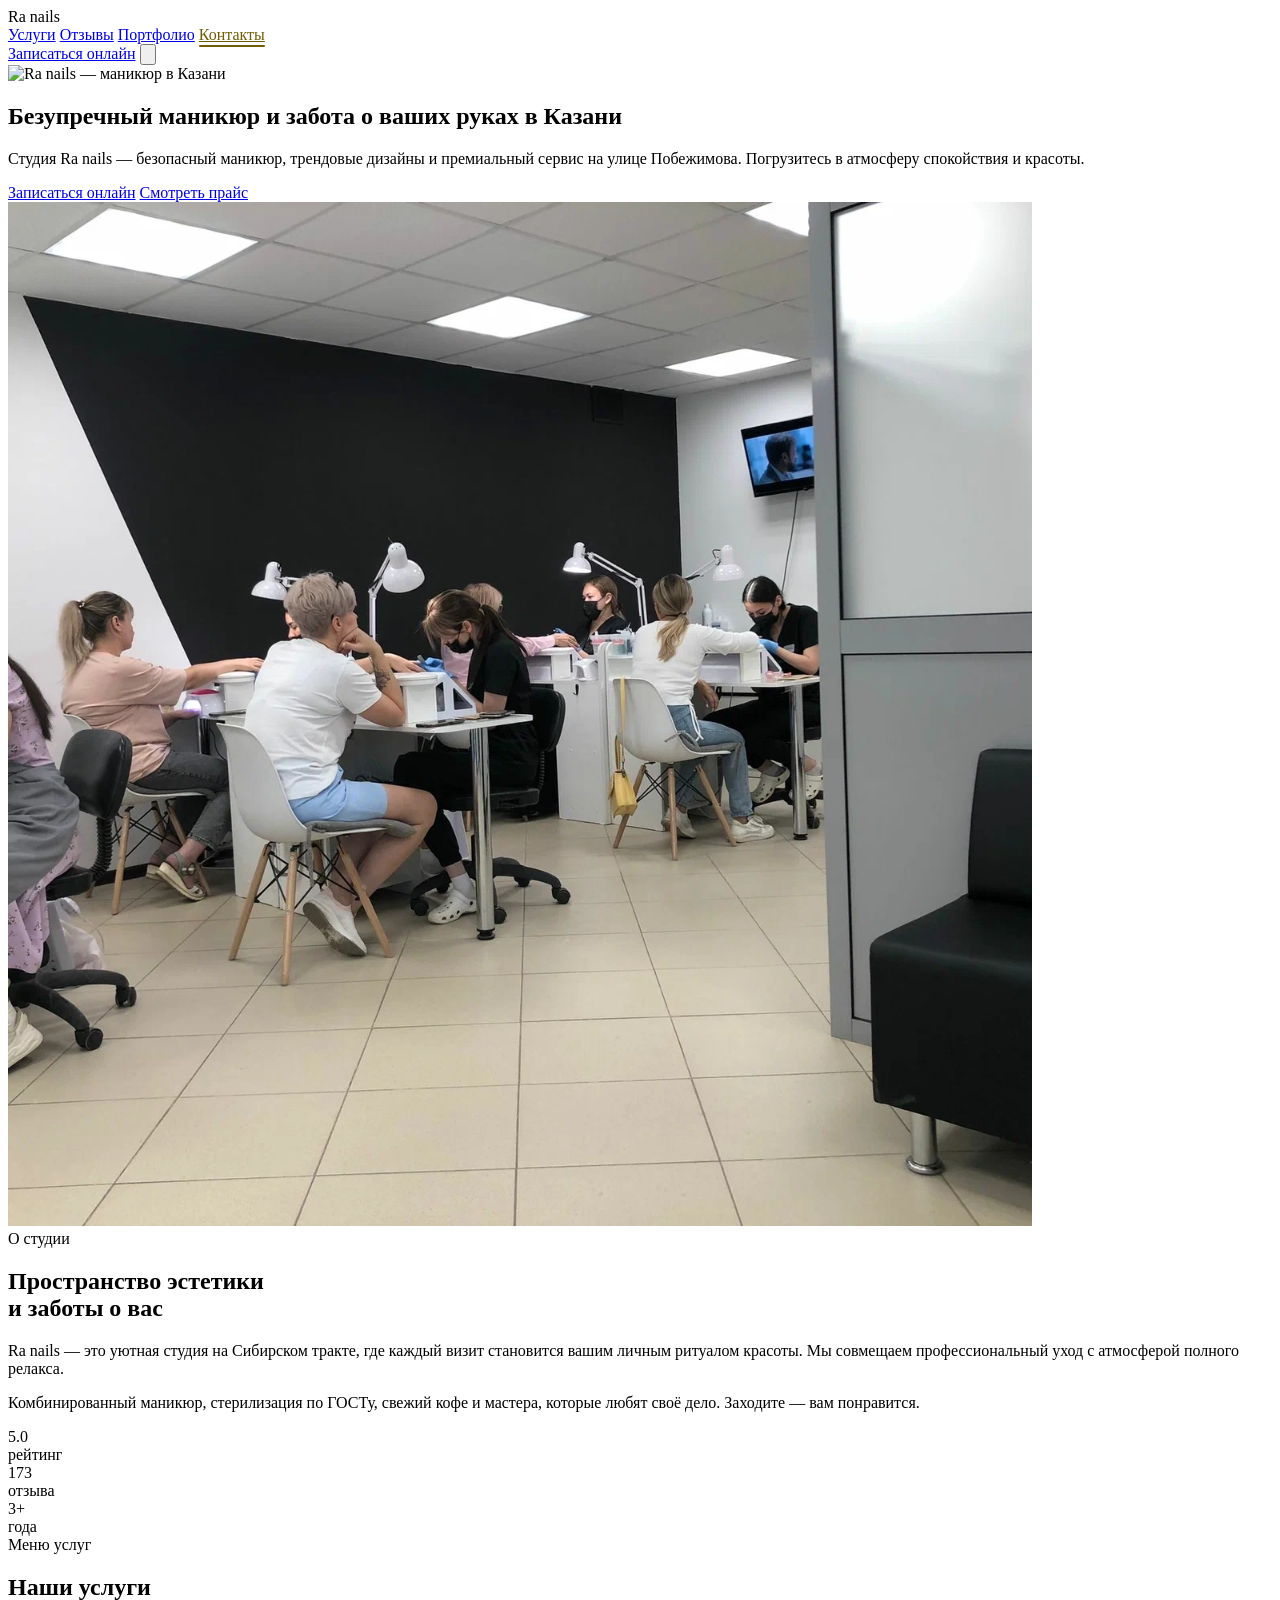
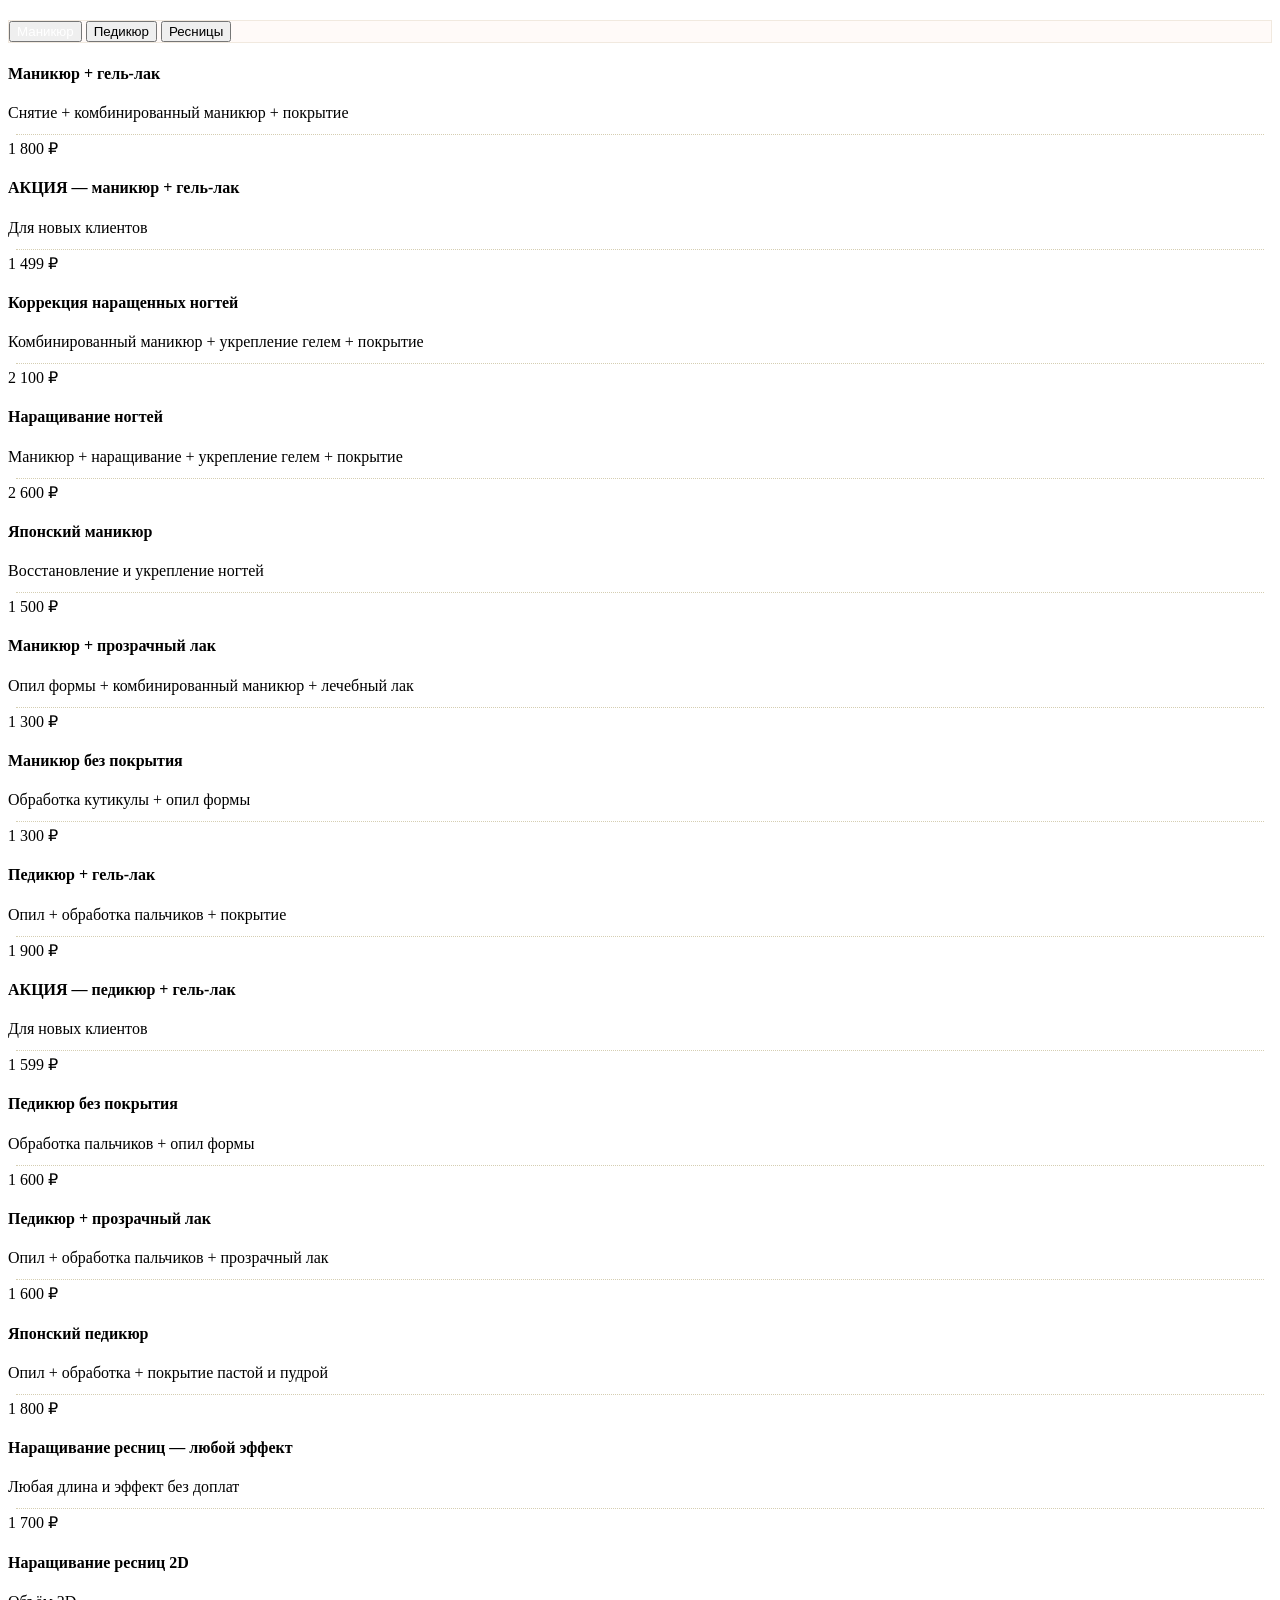
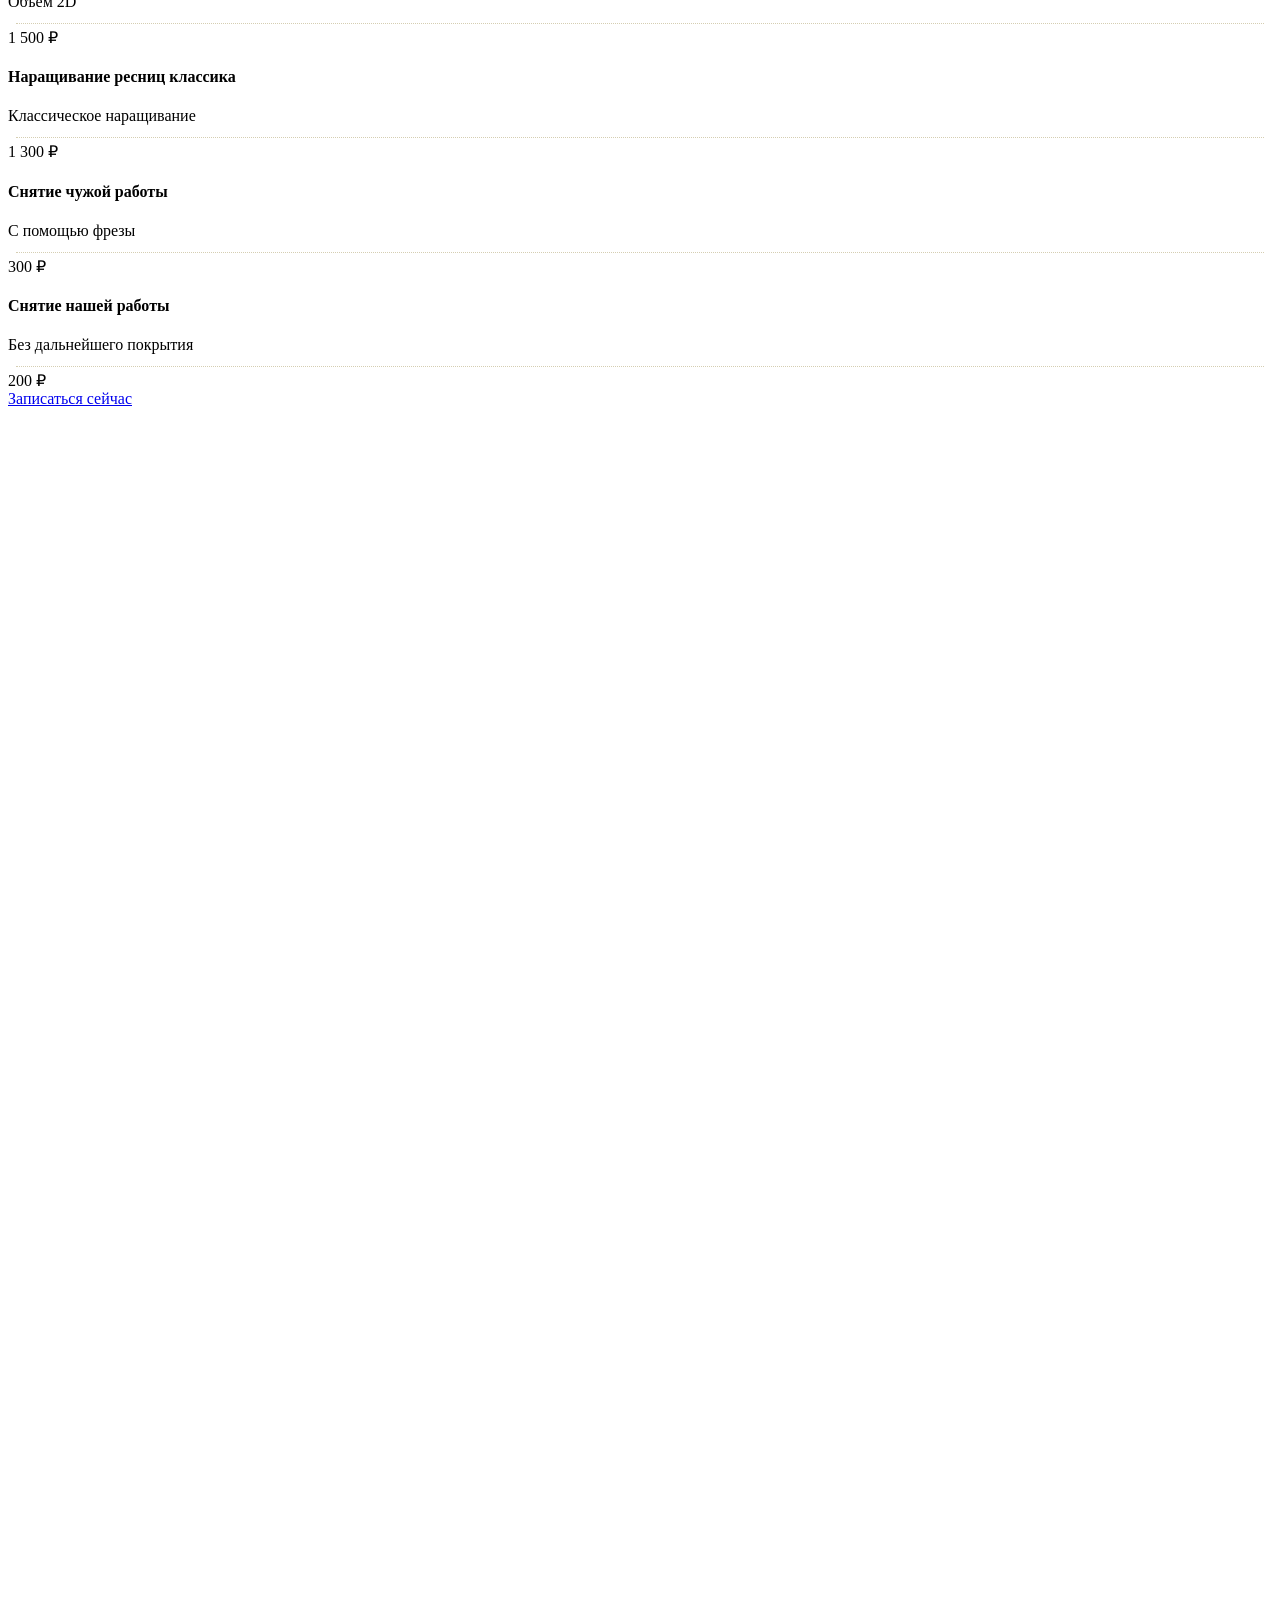
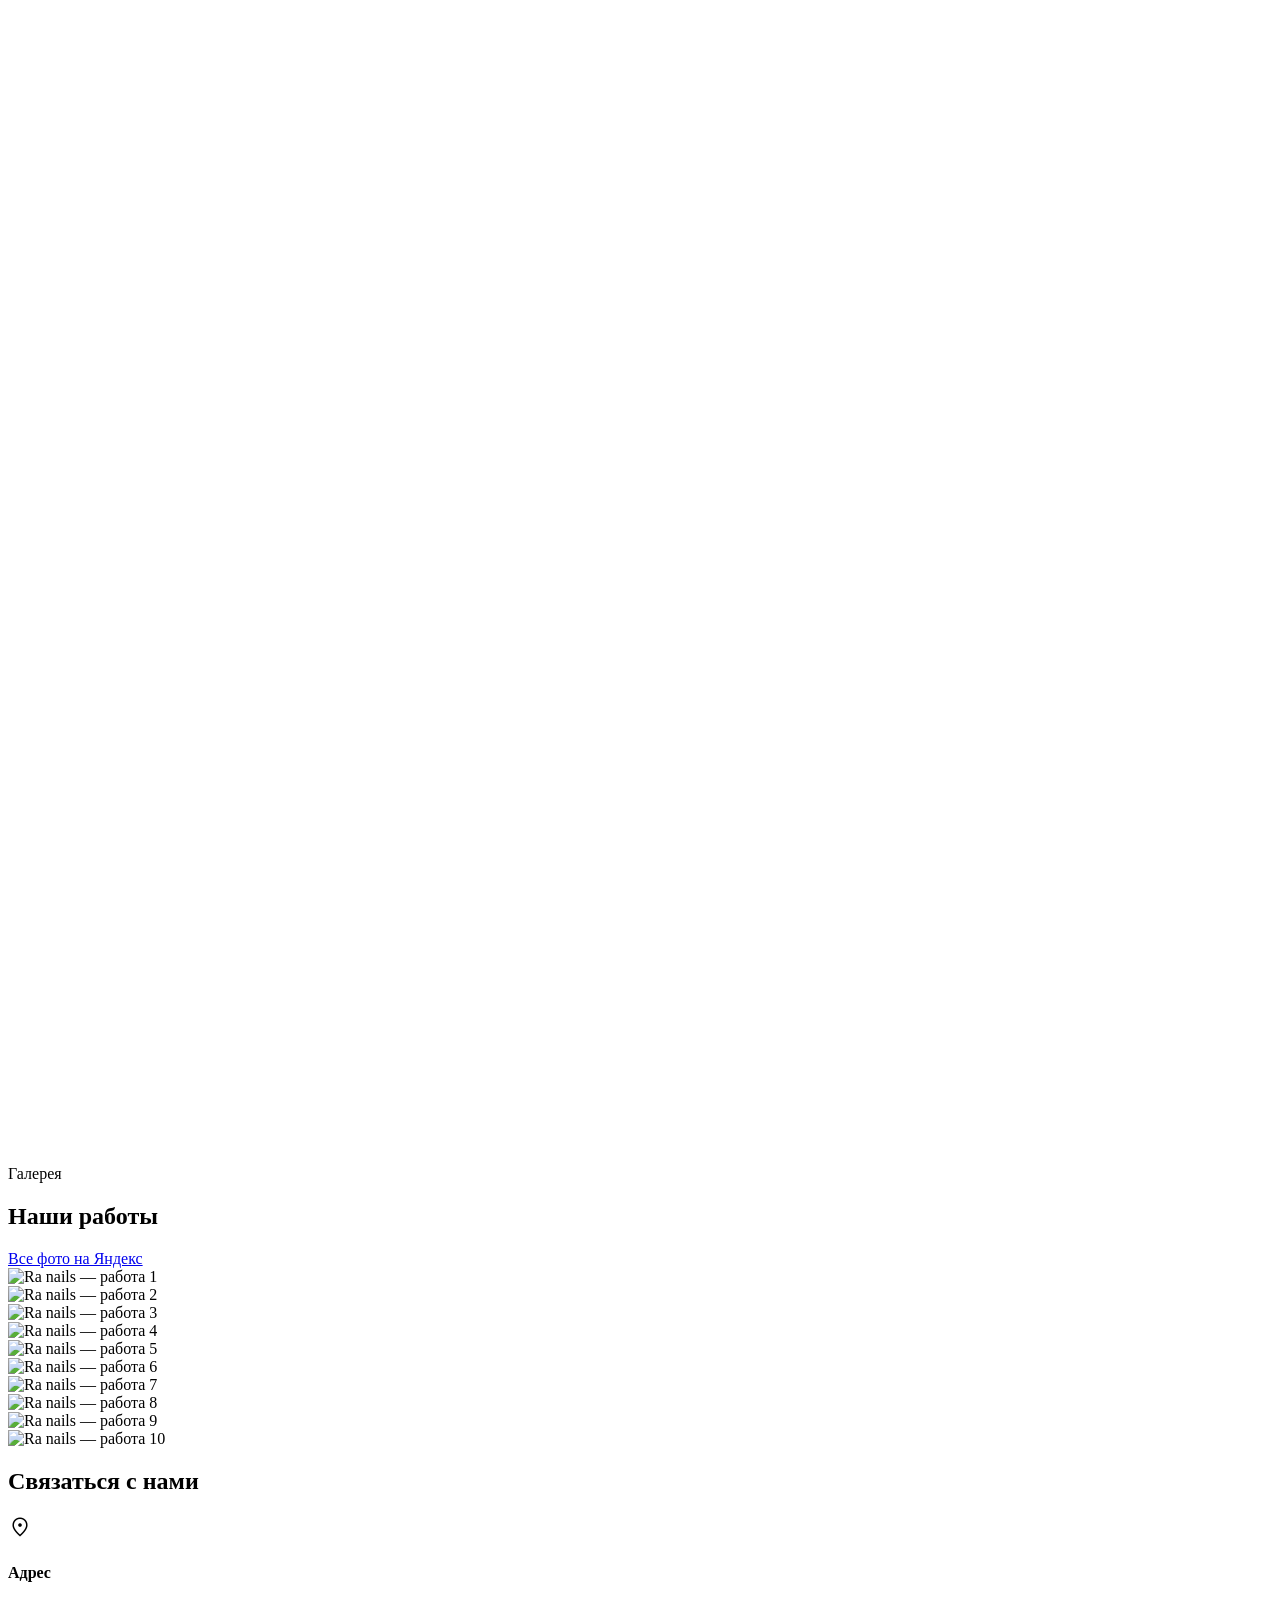
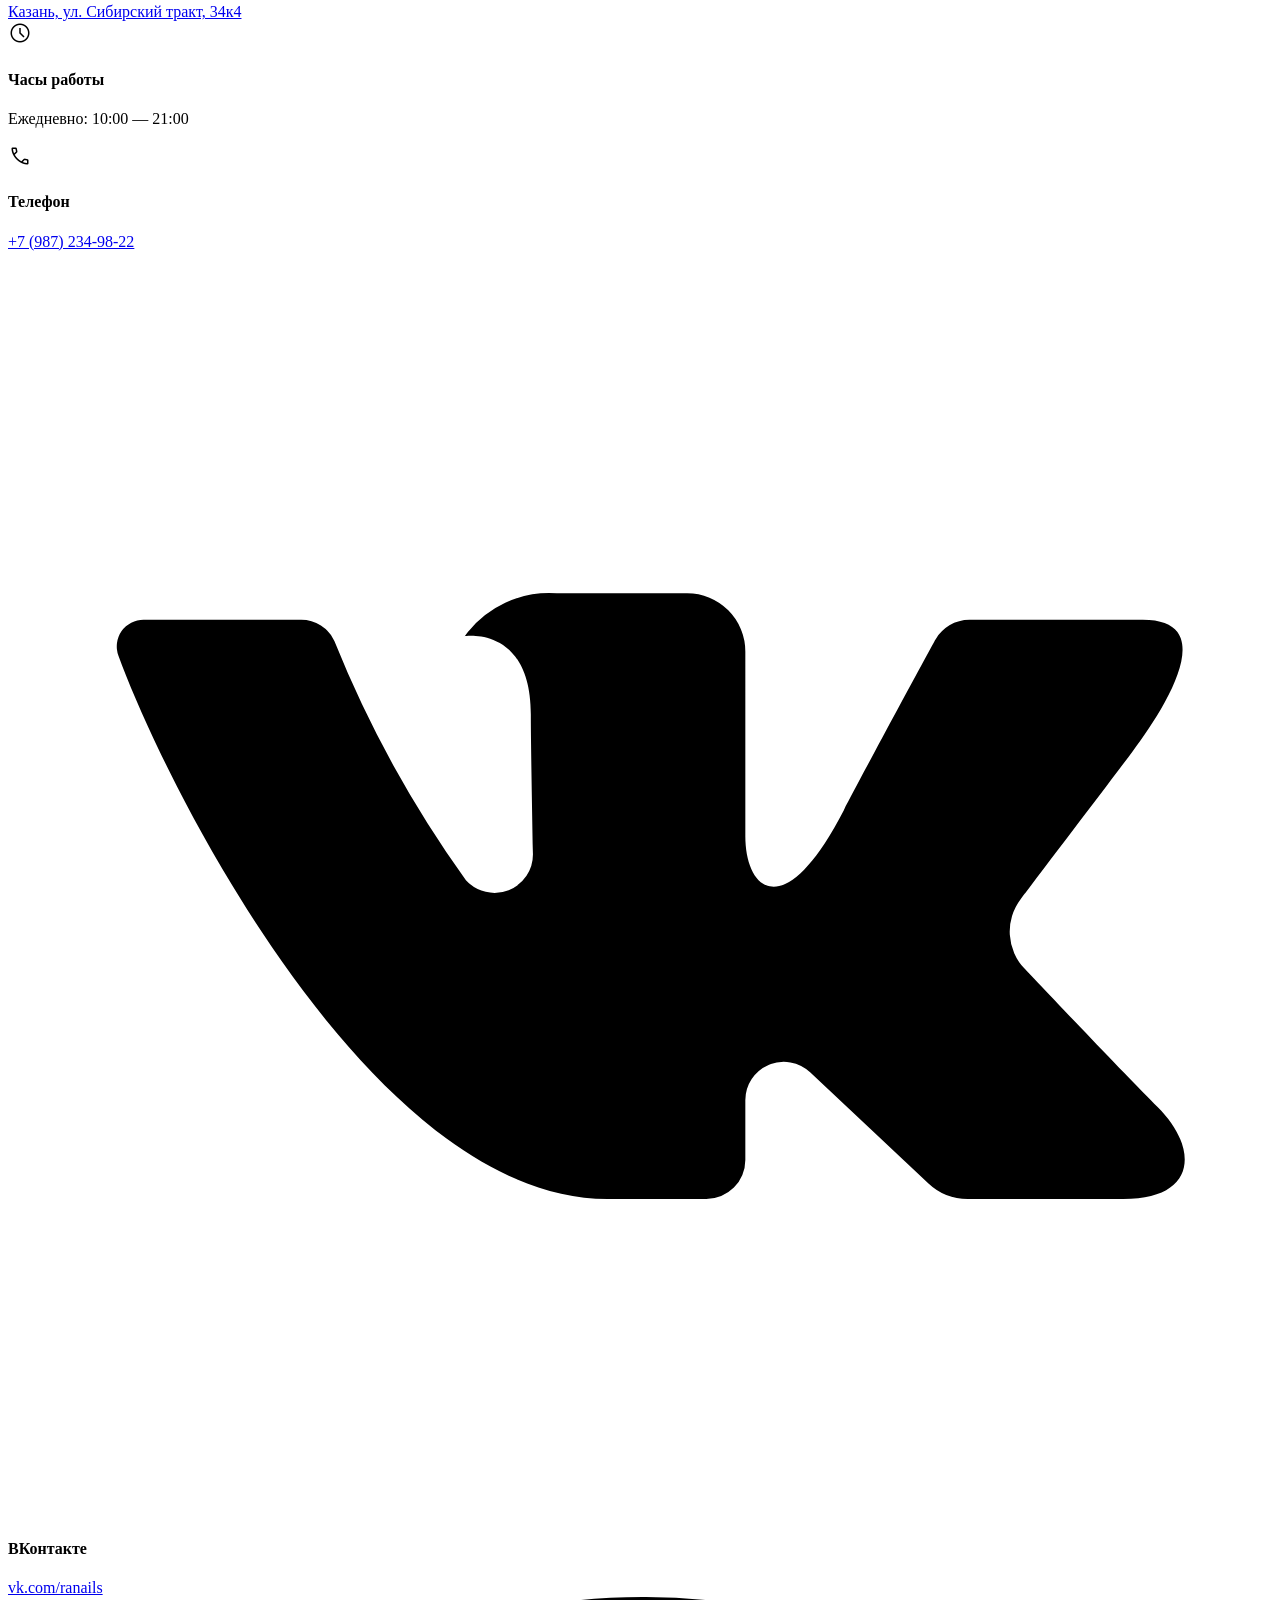
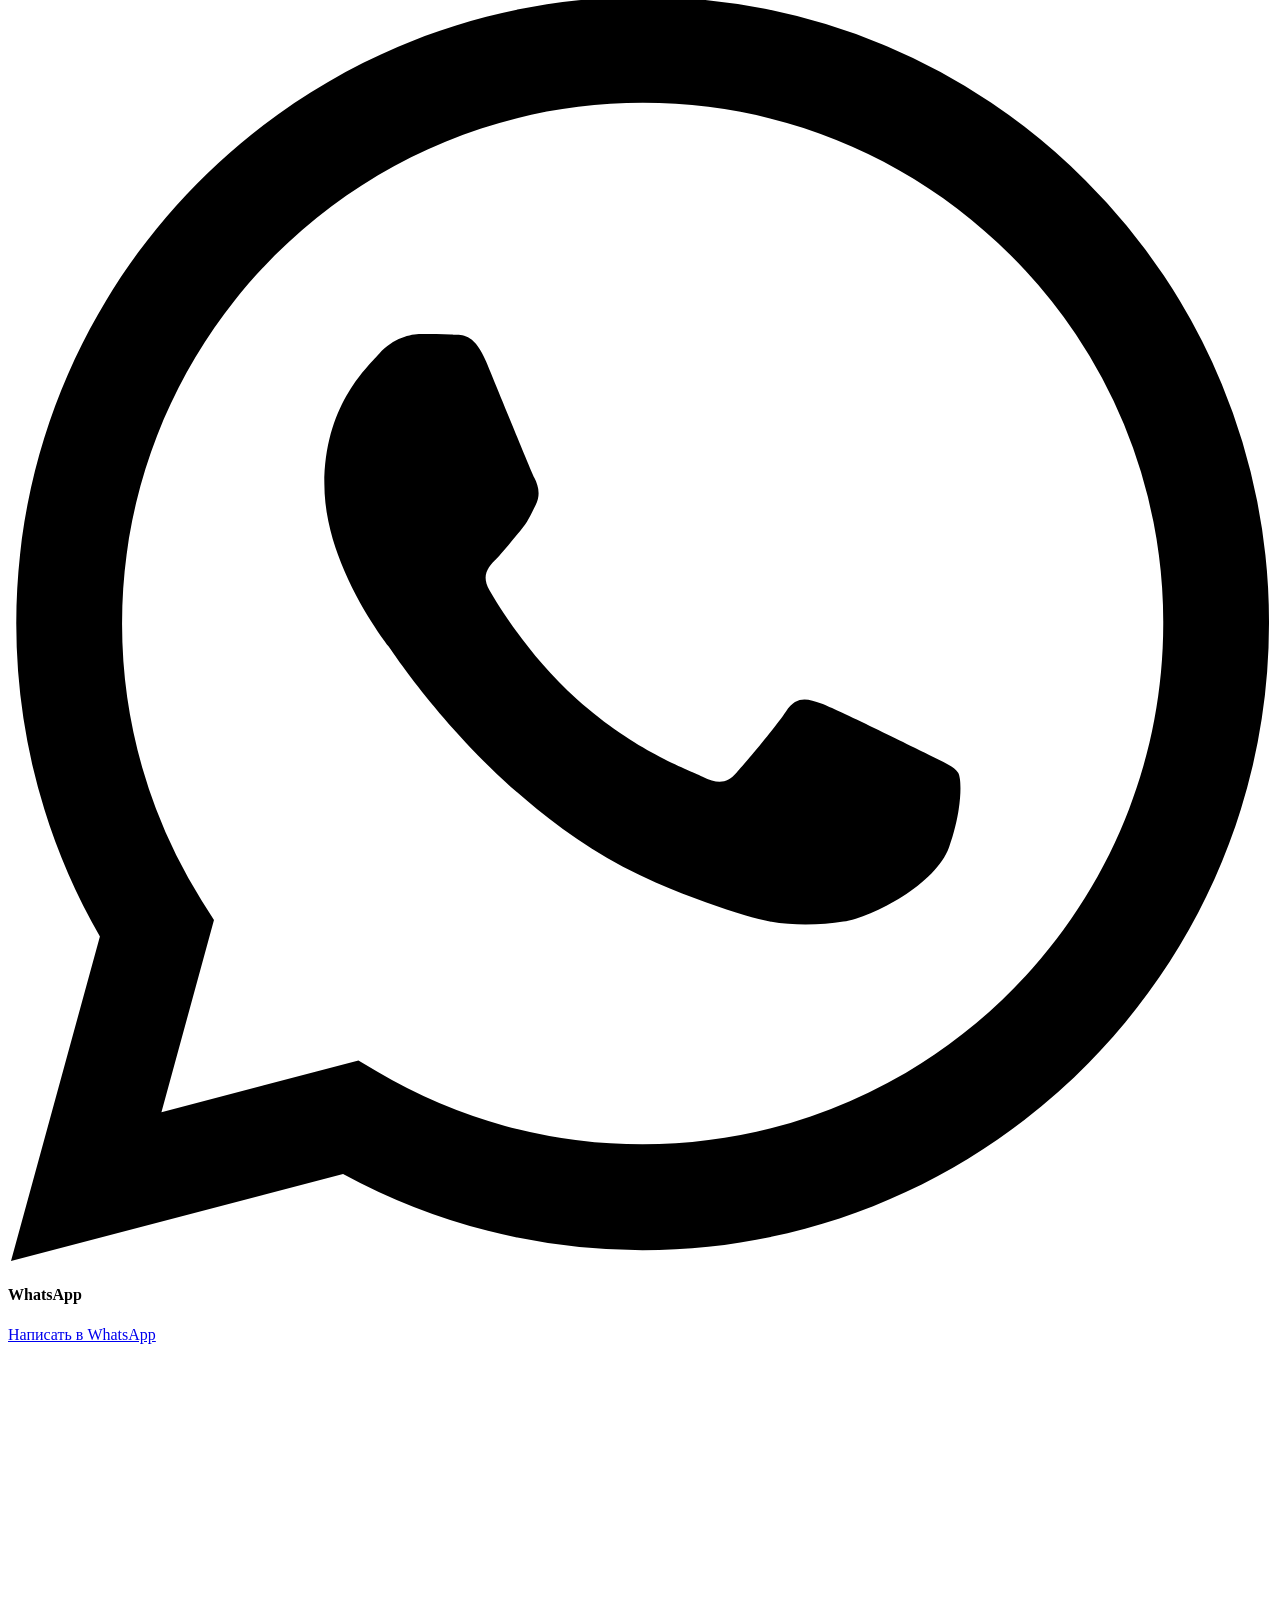
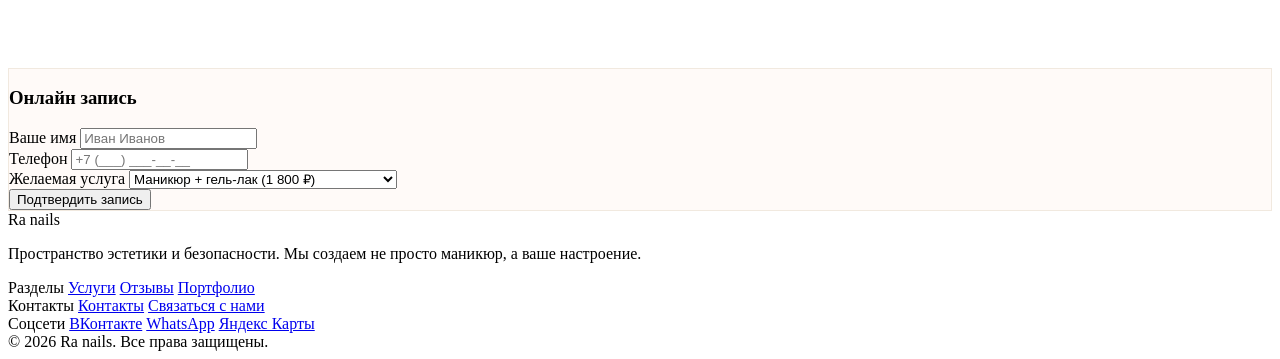
==== commit 3df89c64: "style: update about studio section with actual studio interior photo" ====
--- a/ra_nails_local.html
+++ b/ra_nails_local.html
@@ -206,6 +206,13 @@
         .mobile-menu a:hover {
             color: #735c00;
         }
+        .mobile-menu a.bg-primary {
+            color: #ffffff;
+            font-size: 16px;
+        }
+        .mobile-menu a.bg-primary:hover {
+            color: #ffffff;
+        }
         /* Scroll animations */
         .reveal {
             opacity: 0;
@@ -316,7 +323,7 @@
 <div class="flex flex-col md:flex-row gap-16 items-center">
 <div class="md:w-1/2">
 <div class="rounded-2xl overflow-hidden border border-outline-variant/20">
-<img alt="Ra nails — студия маникюра в Казани" class="w-full h-full object-cover" src="about-photo3.jpeg"/>
+<img alt="Ra nails — студия маникюра в Казани" class="w-full h-full object-cover" src="about-interior.jpg"/>
 </div>
 </div>
 <div class="md:w-1/2">
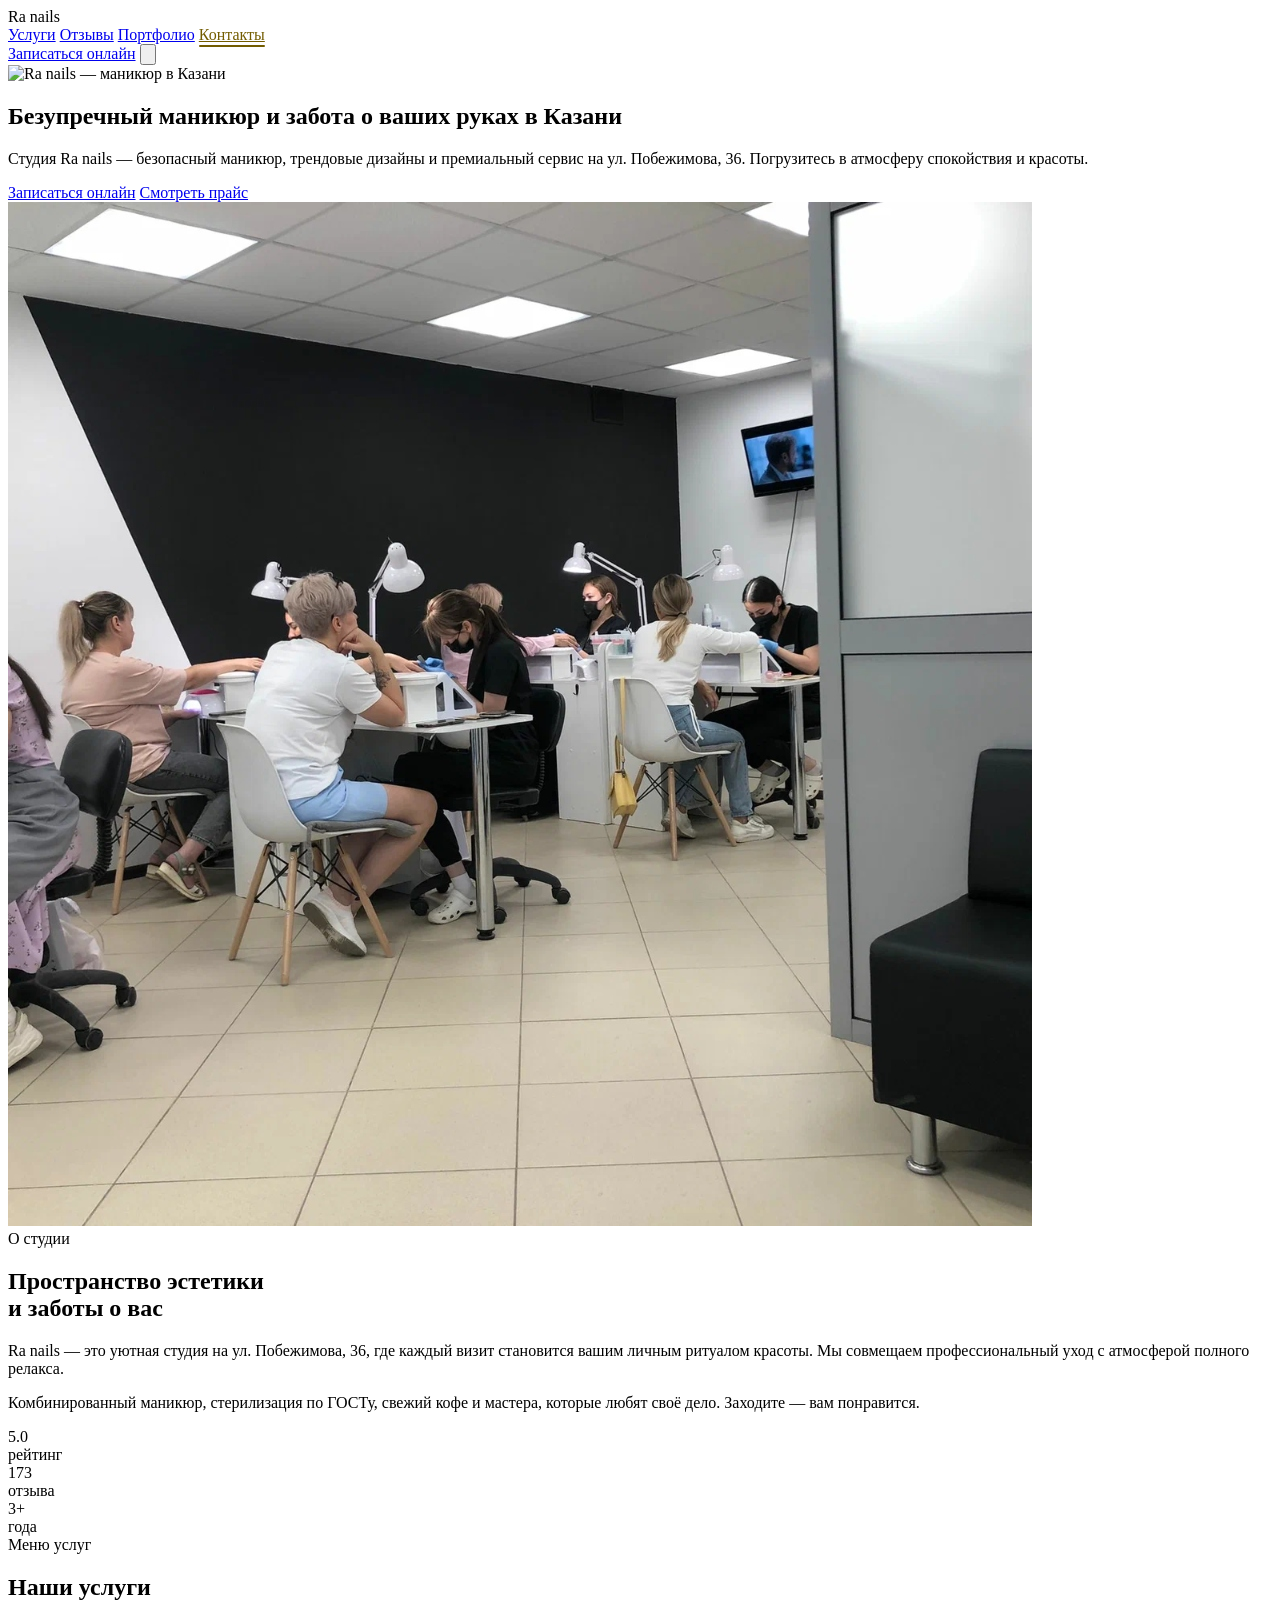
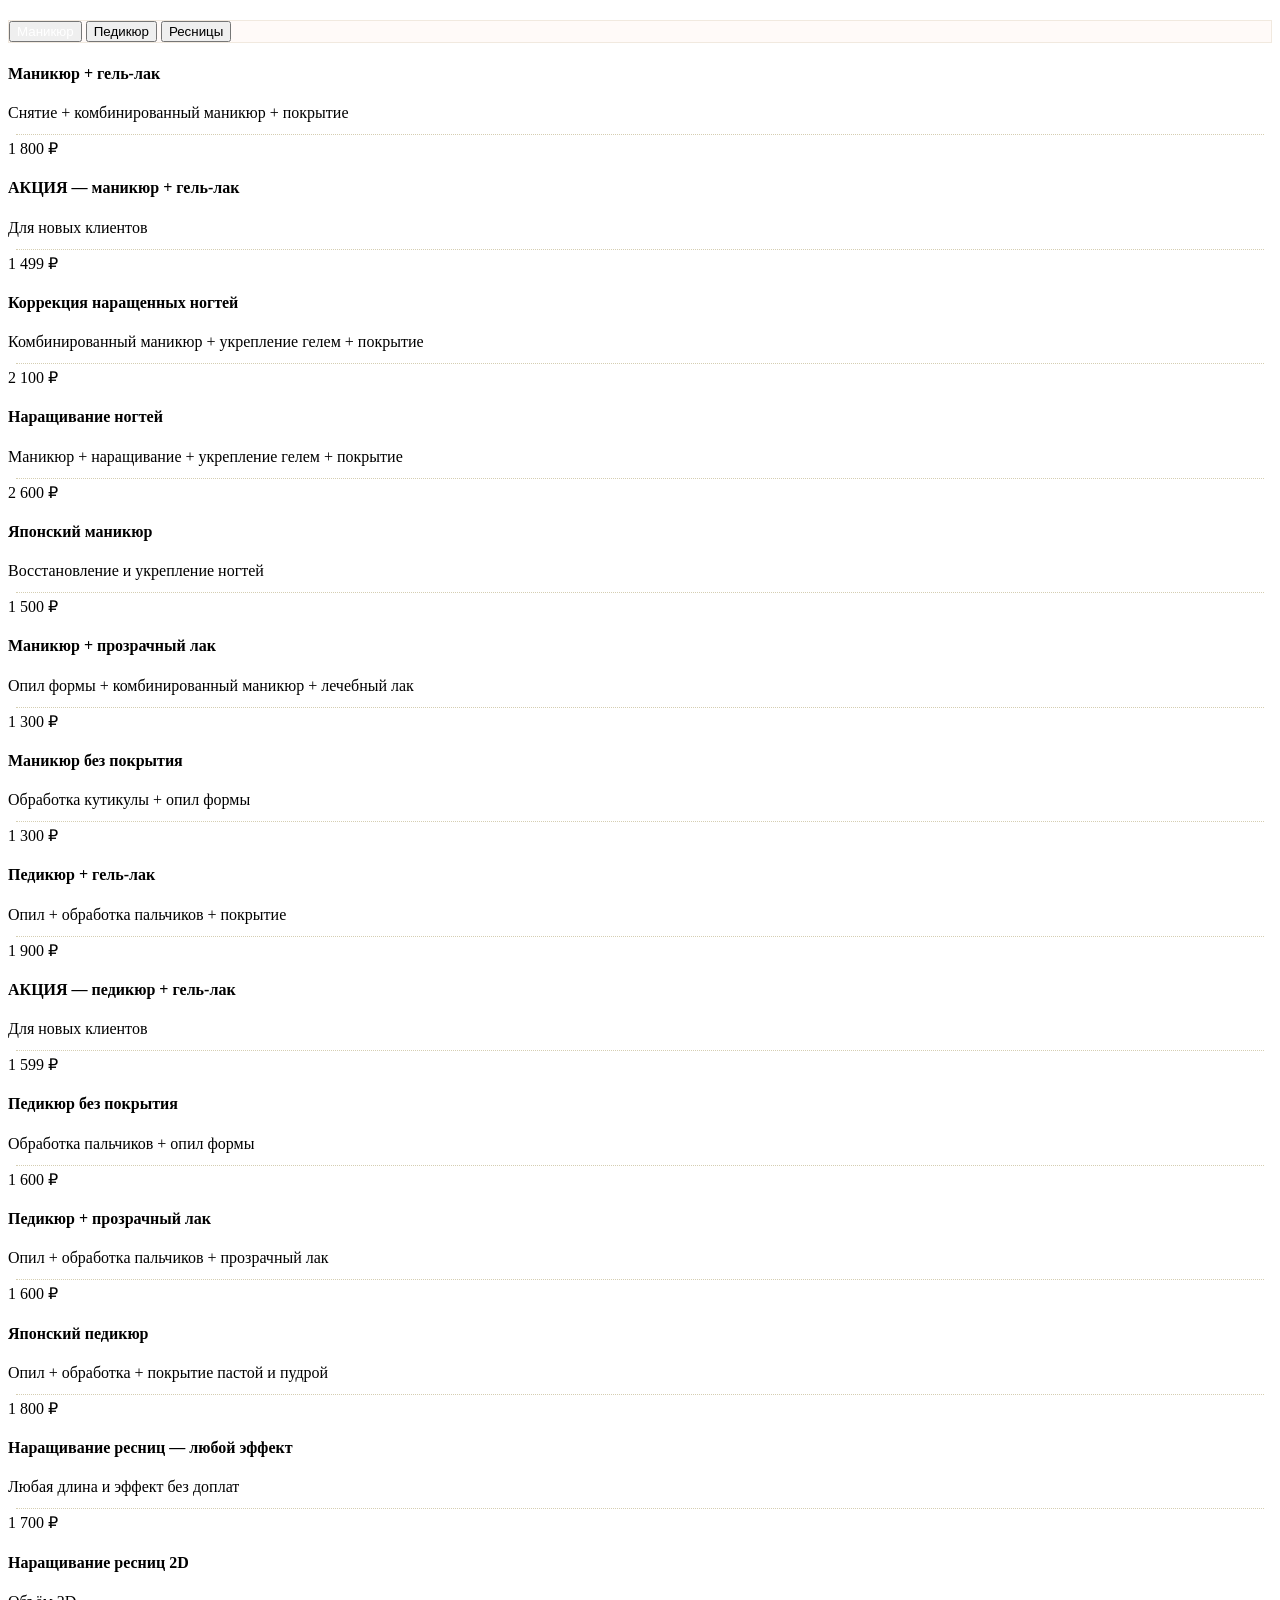
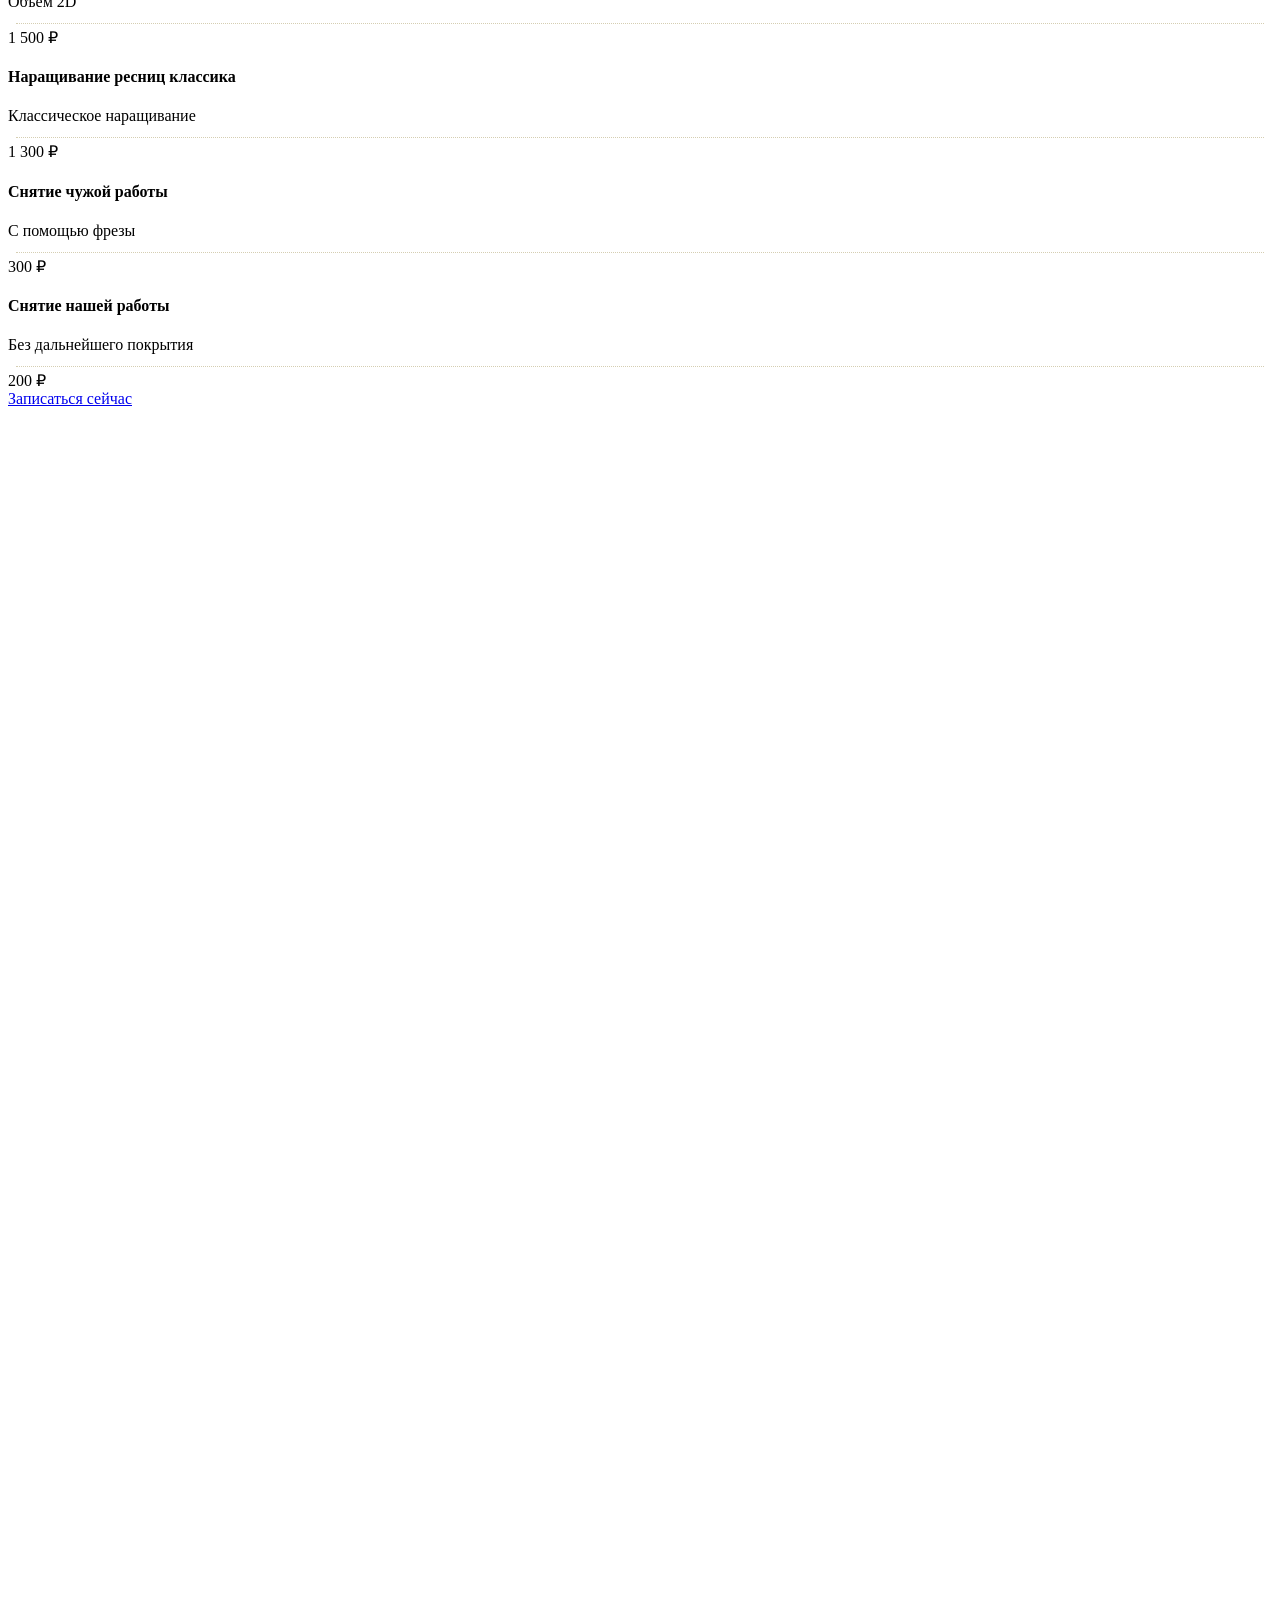
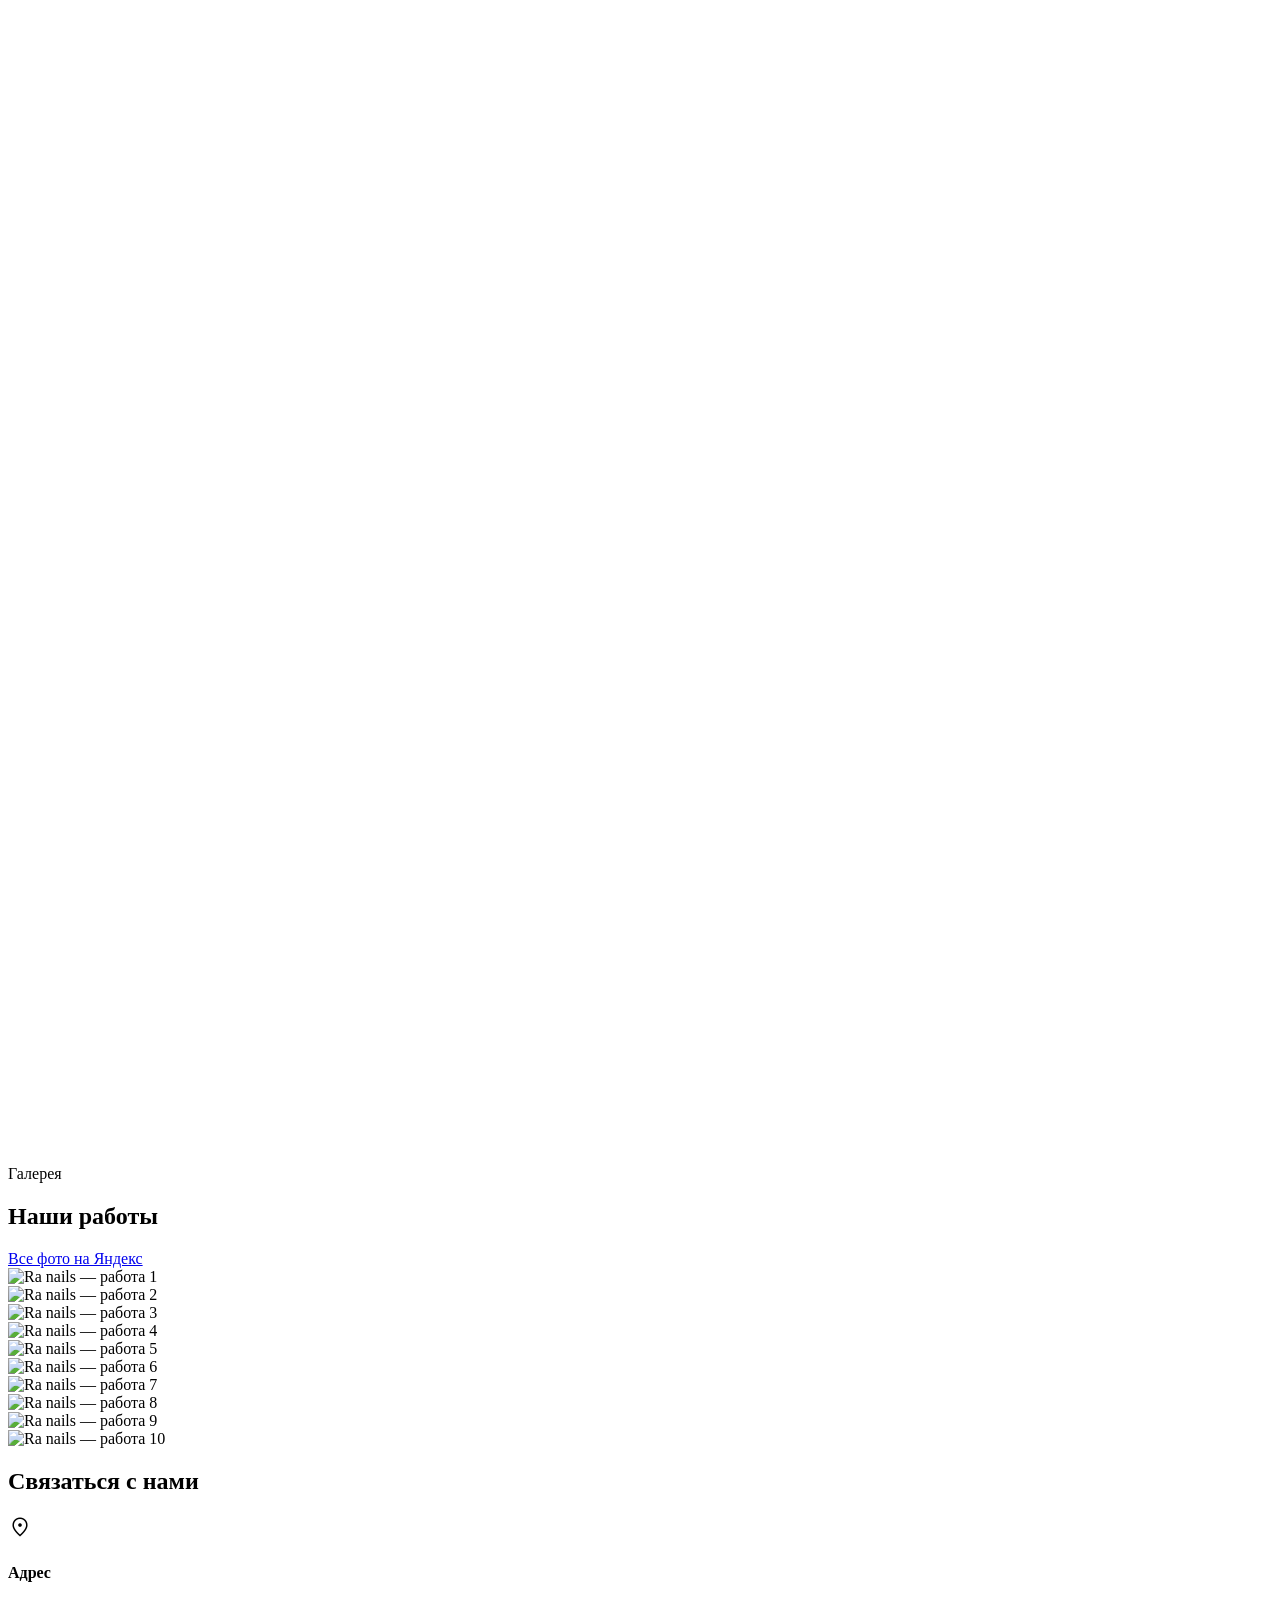
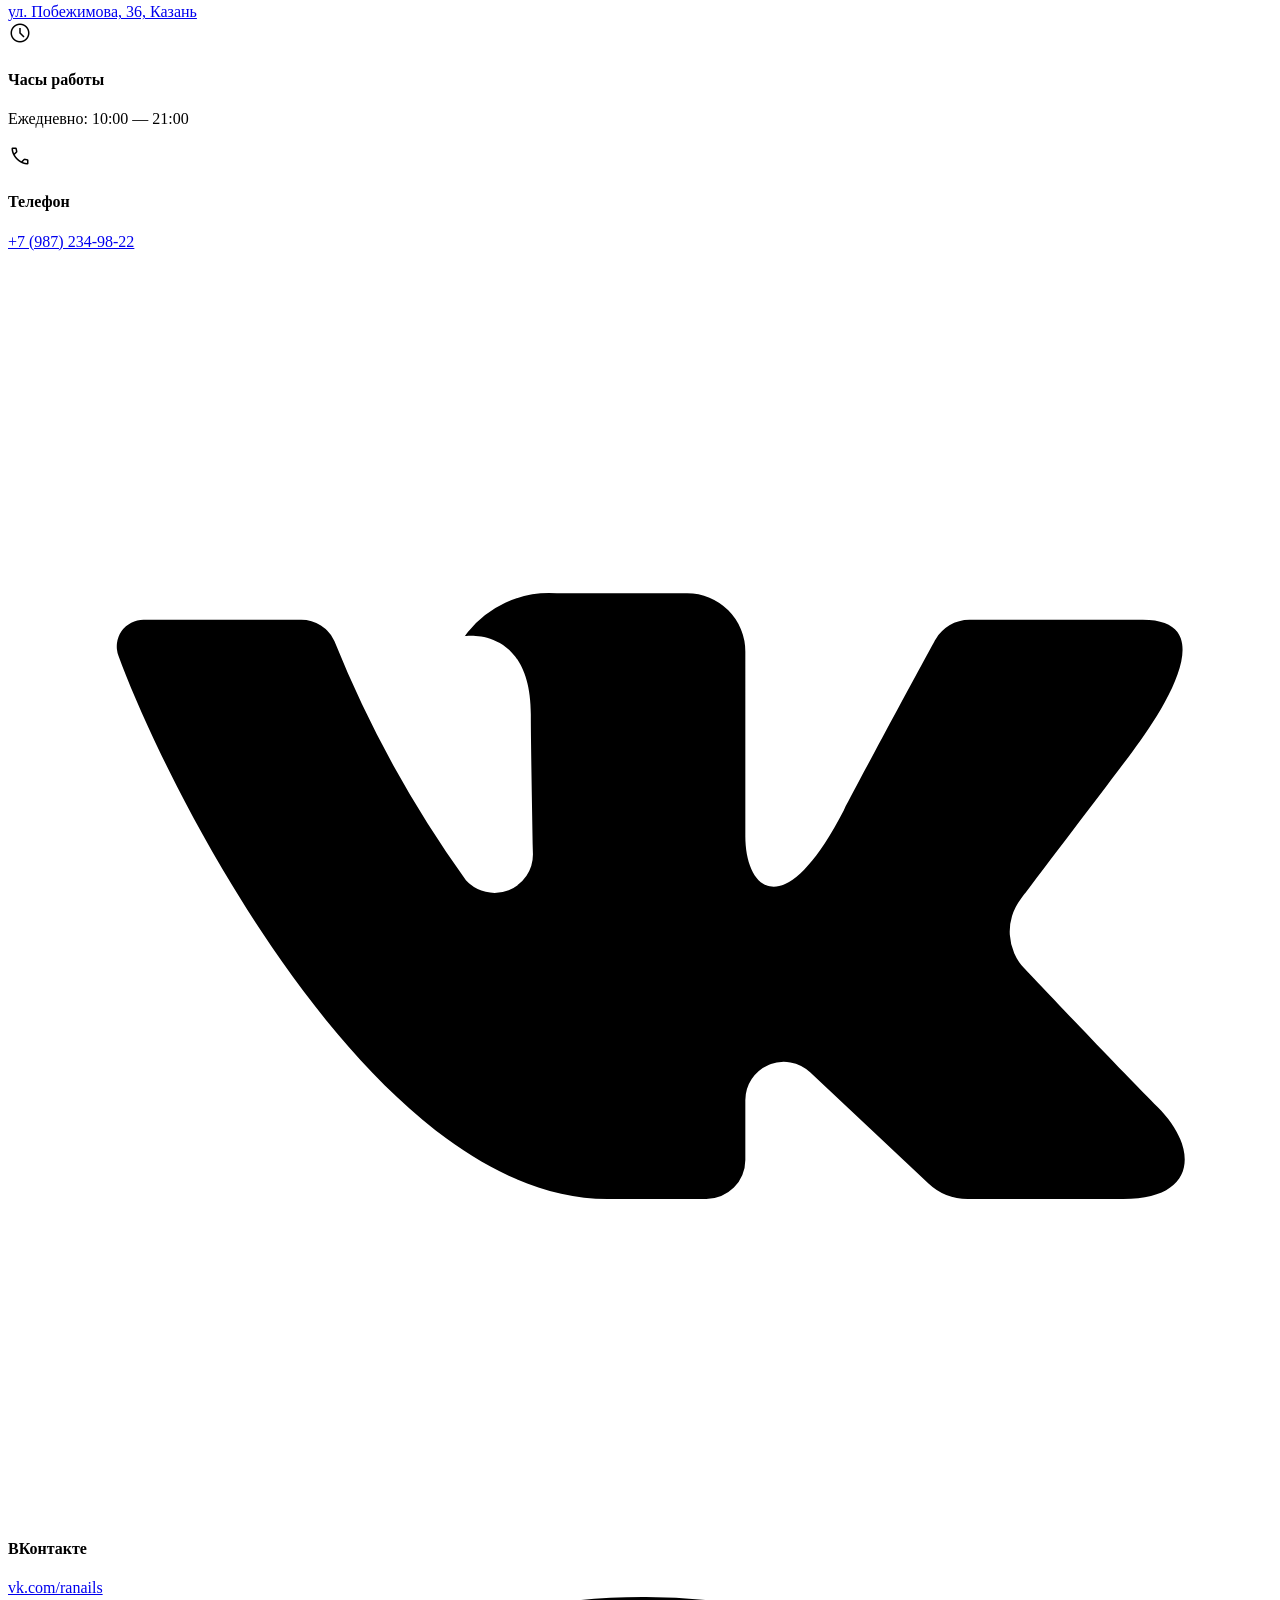
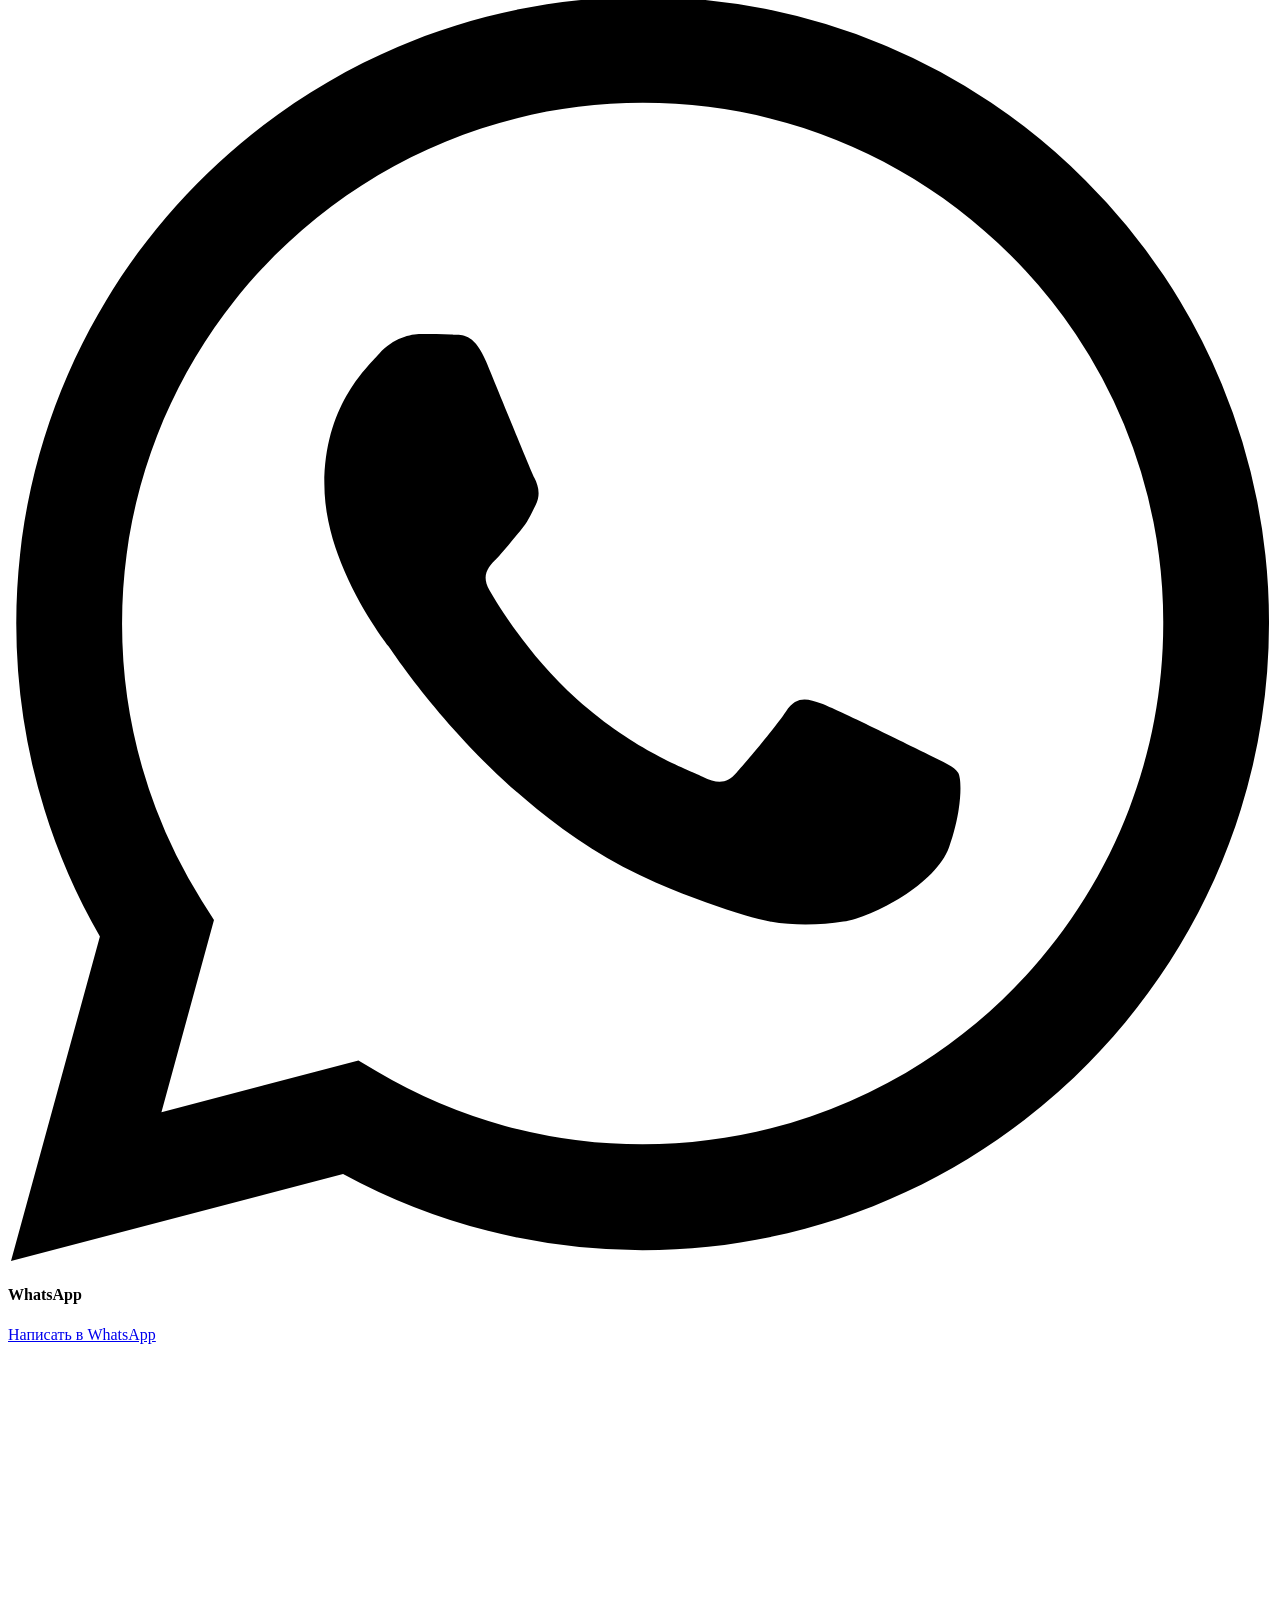
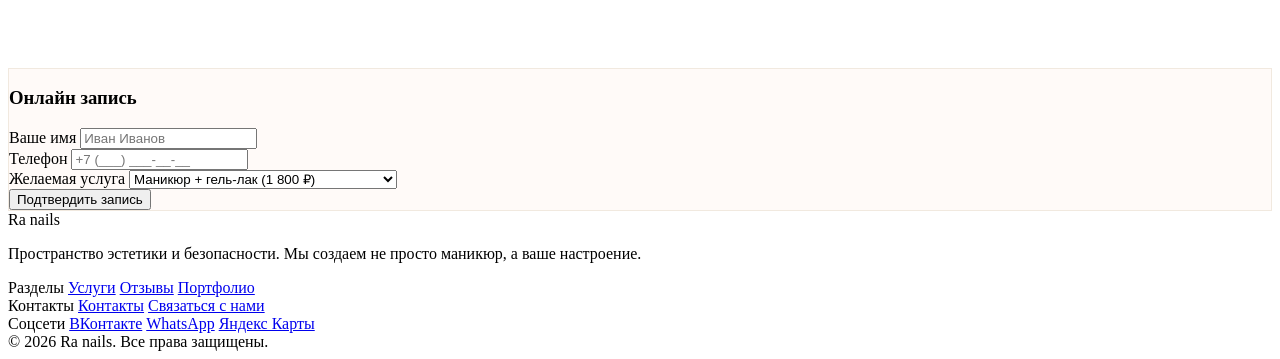
==== commit fe16974e: "style: change salon address to Pobezhimova 36 and update map widget" ====
--- a/ra_nails_local.html
+++ b/ra_nails_local.html
@@ -4,7 +4,7 @@
 <meta charset="utf-8"/>
 <meta content="width=device-width, initial-scale=1.0" name="viewport"/>
 <title>Ra nails — Безупречный маникюр в Казани</title>
-<meta name="description" content="Студия Ra nails в Казани — комбинированный маникюр, педикюр, наращивание ногтей и ресниц. Премиальный сервис на Сибирском тракте, 34к4. Запись онлайн."/>
+<meta name="description" content="Студия Ra nails в Казани — комбинированный маникюр, педикюр, наращивание ногтей и ресниц. Премиальный сервис на ул. Побежимова, 36. Запись онлайн."/>
 <meta property="og:title" content="Ra nails — Безупречный маникюр в Казани"/>
 <meta property="og:description" content="Студия Ra nails — безопасный маникюр, трендовые дизайны и премиальный сервис. Рейтинг 5.0 на Яндекс Картах."/>
 <meta property="og:image" content="hero-bg.jpeg"/>
@@ -309,7 +309,7 @@
 <div class="max-w-2xl">
 <h1 class="font-headline-display text-headline-display headline-display-responsive text-primary mb-6">Безупречный маникюр и забота о ваших руках в Казани</h1>
 <p class="font-body-lg text-body-lg text-on-surface-variant mb-10 leading-relaxed">
-                    Студия Ra nails — безопасный маникюр, трендовые дизайны и премиальный сервис на улице Побежимова. Погрузитесь в атмосферу спокойствия и красоты.
+                    Студия Ra nails — безопасный маникюр, трендовые дизайны и премиальный сервис на ул. Побежимова, 36. Погрузитесь в атмосферу спокойствия и красоты.
                 </p>
 <div class="flex flex-col sm:flex-row gap-3 sm:gap-4">
 <a class="bg-primary text-on-primary px-6 sm:px-10 py-3 sm:py-4 rounded-full font-label-md text-label-md tracking-widest hover:scale-105 hover:shadow-lg hover:shadow-secondary/20 transition-all duration-300 uppercase inline-block cursor-pointer text-center" href="#contacts">Записаться онлайн</a>
@@ -329,7 +329,7 @@
 <div class="md:w-1/2">
 <span class="font-label-md text-label-md text-secondary tracking-[0.2em] uppercase">О студии</span>
 <h2 class="font-headline-lg text-headline-lg headline-lg-responsive text-primary mt-4 mb-8">Пространство эстетики<br>и заботы о вас</h2>
-<p class="font-body-lg text-body-lg text-on-surface-variant leading-relaxed mb-6">Ra nails — это уютная студия на Сибирском тракте, где каждый визит становится вашим личным ритуалом красоты. Мы совмещаем профессиональный уход с атмосферой полного релакса.</p>
+<p class="font-body-lg text-body-lg text-on-surface-variant leading-relaxed mb-6">Ra nails — это уютная студия на ул. Побежимова, 36, где каждый визит становится вашим личным ритуалом красоты. Мы совмещаем профессиональный уход с атмосферой полного релакса.</p>
 <p class="font-body-md text-body-md text-on-surface-variant leading-relaxed mb-8">Комбинированный маникюр, стерилизация по ГОСТу, свежий кофе и мастера, которые любят своё дело. Заходите — вам понравится.</p>
 <div class="grid grid-cols-3 gap-6">
 <div class="text-center">
@@ -660,7 +660,7 @@
 <span class="material-symbols-outlined text-secondary text-4xl">location_on</span>
 <div>
 <h4 class="font-label-md text-label-md uppercase text-on-tertiary-container mb-2">Адрес</h4>
-<a href="https://yandex.ru/maps/org/ra_nails/218328349467/" class="font-body-lg text-body-lg text-primary">Казань, ул. Сибирский тракт, 34к4</a>
+<a href="https://yandex.ru/maps/?text=Казань,+ул.+Побежимова,+36" target="_blank" class="font-body-lg text-body-lg text-primary">ул. Побежимова, 36, Казань</a>
 </div>
 </div>
 <div class="flex items-start gap-6">
@@ -693,7 +693,7 @@
 </div>
 </div>
 <div class="mt-10 rounded-2xl overflow-hidden border border-outline-variant/20">
-<iframe src="https://yandex.ru/map-widget/v1/?z=16&ol=biz&oid=218328349467" width="100%" height="320" frameborder="0" style="border:0" allowfullscreen loading="lazy"></iframe>
+<iframe src="https://yandex.ru/map-widget/v1/?ll=49.082150%2C55.860292&z=16&mode=search&ol=geo&text=Казань%2C%20улица%20Побежимова%2C%2036" width="100%" height="320" frameborder="0" style="border:0" allowfullscreen loading="lazy"></iframe>
 </div>
 </div>
 <div class="lg:w-1/2">
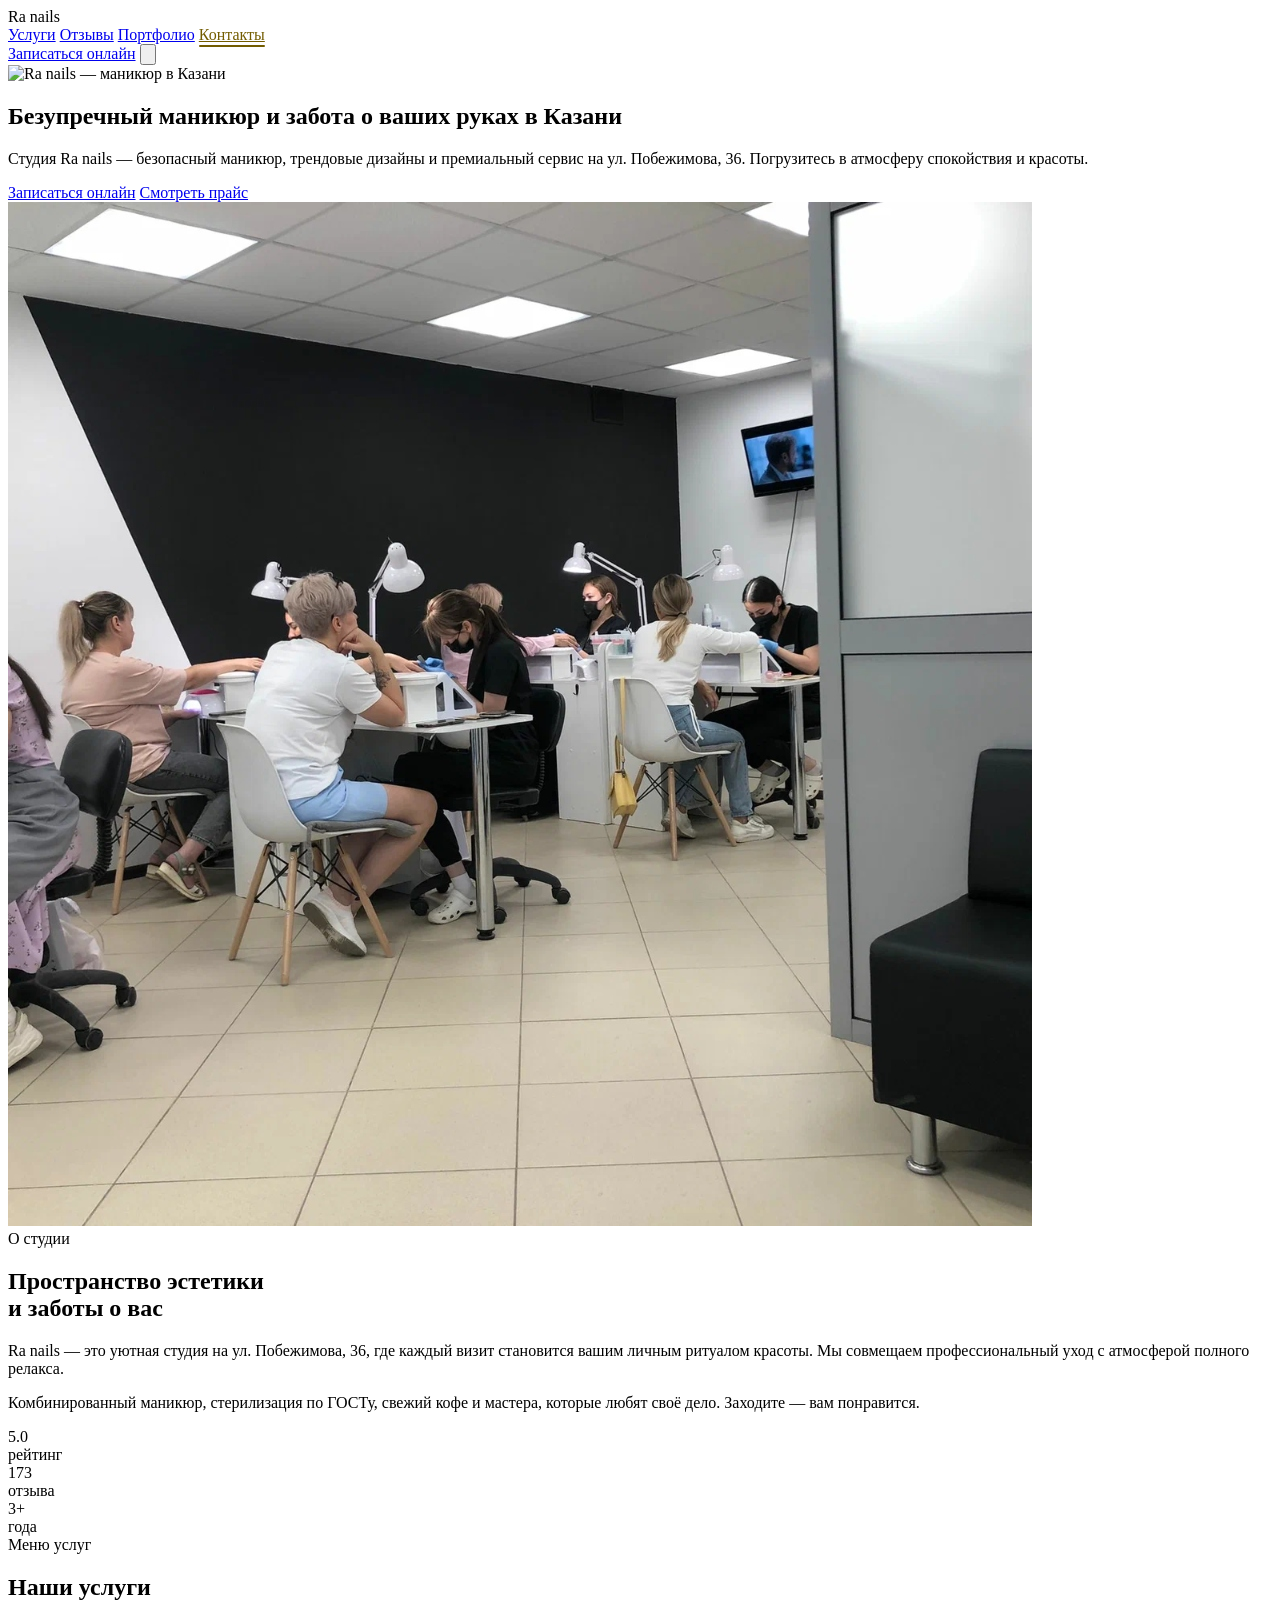
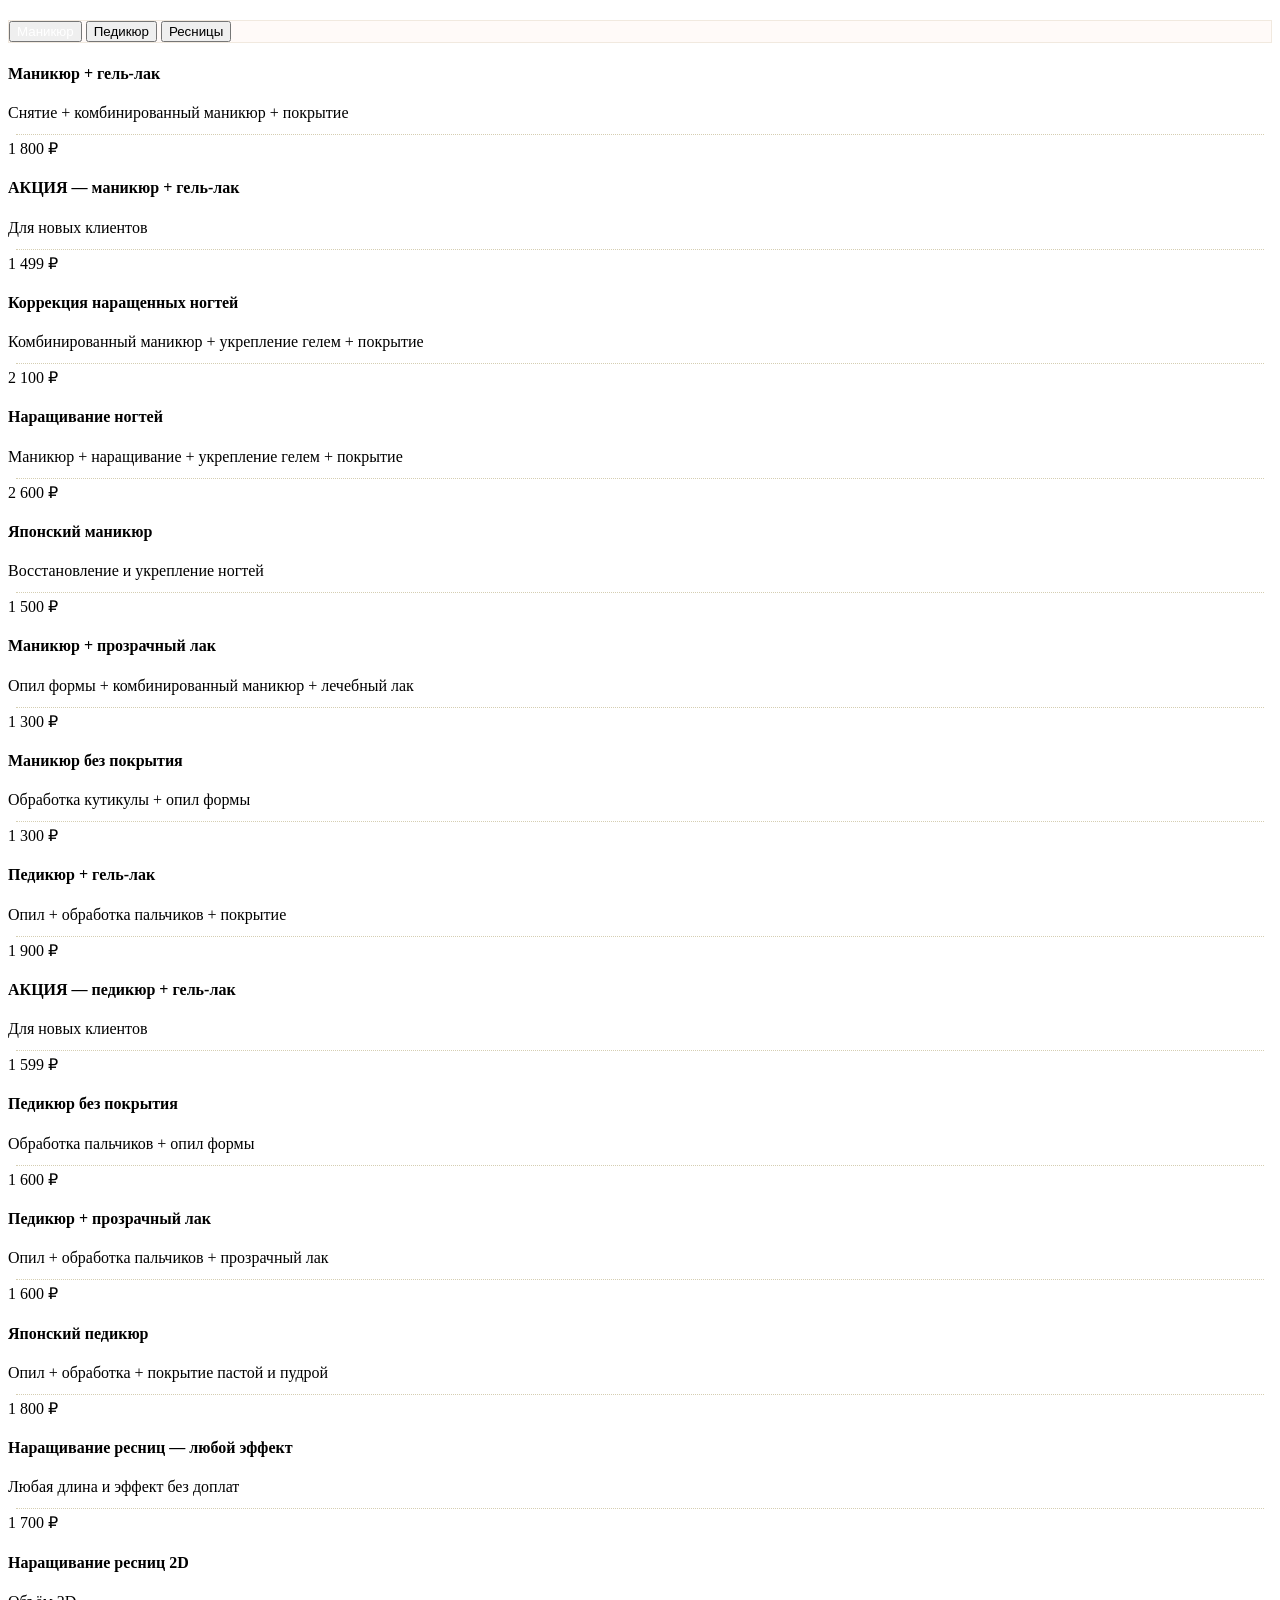
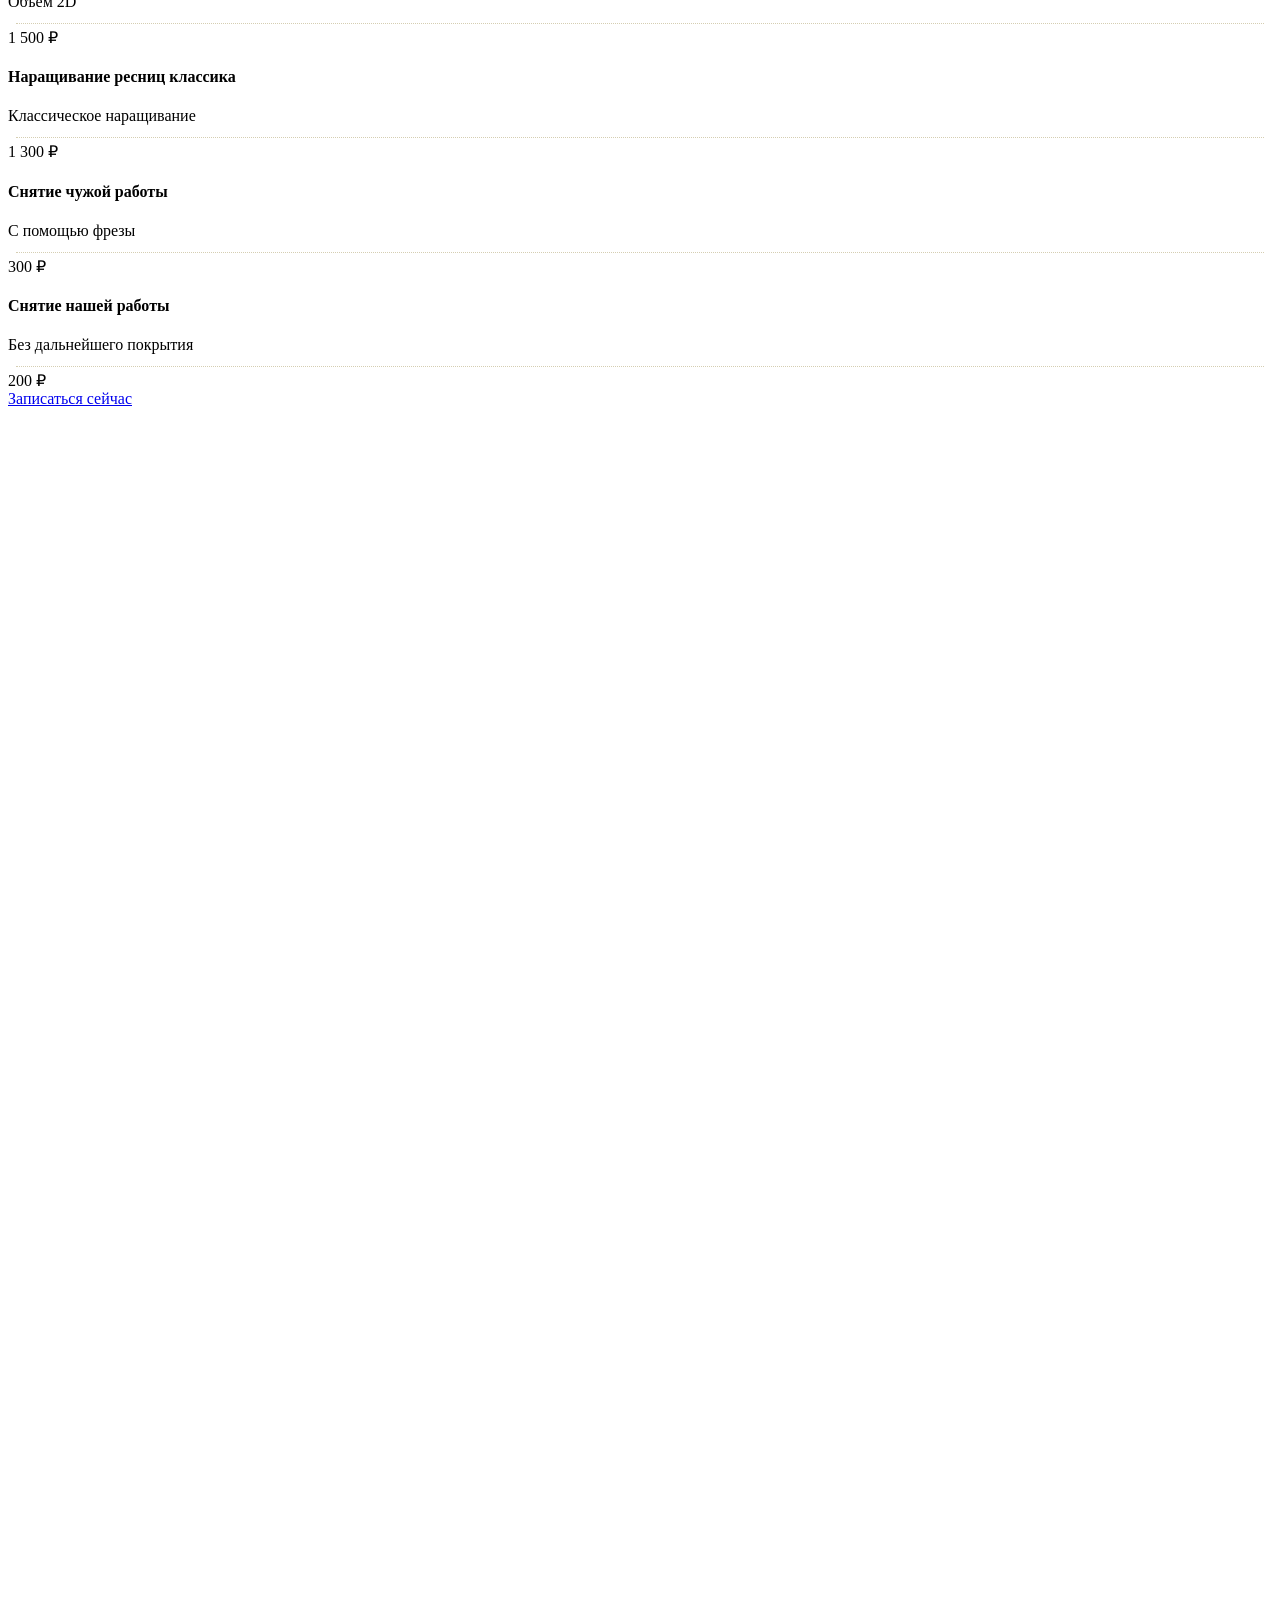
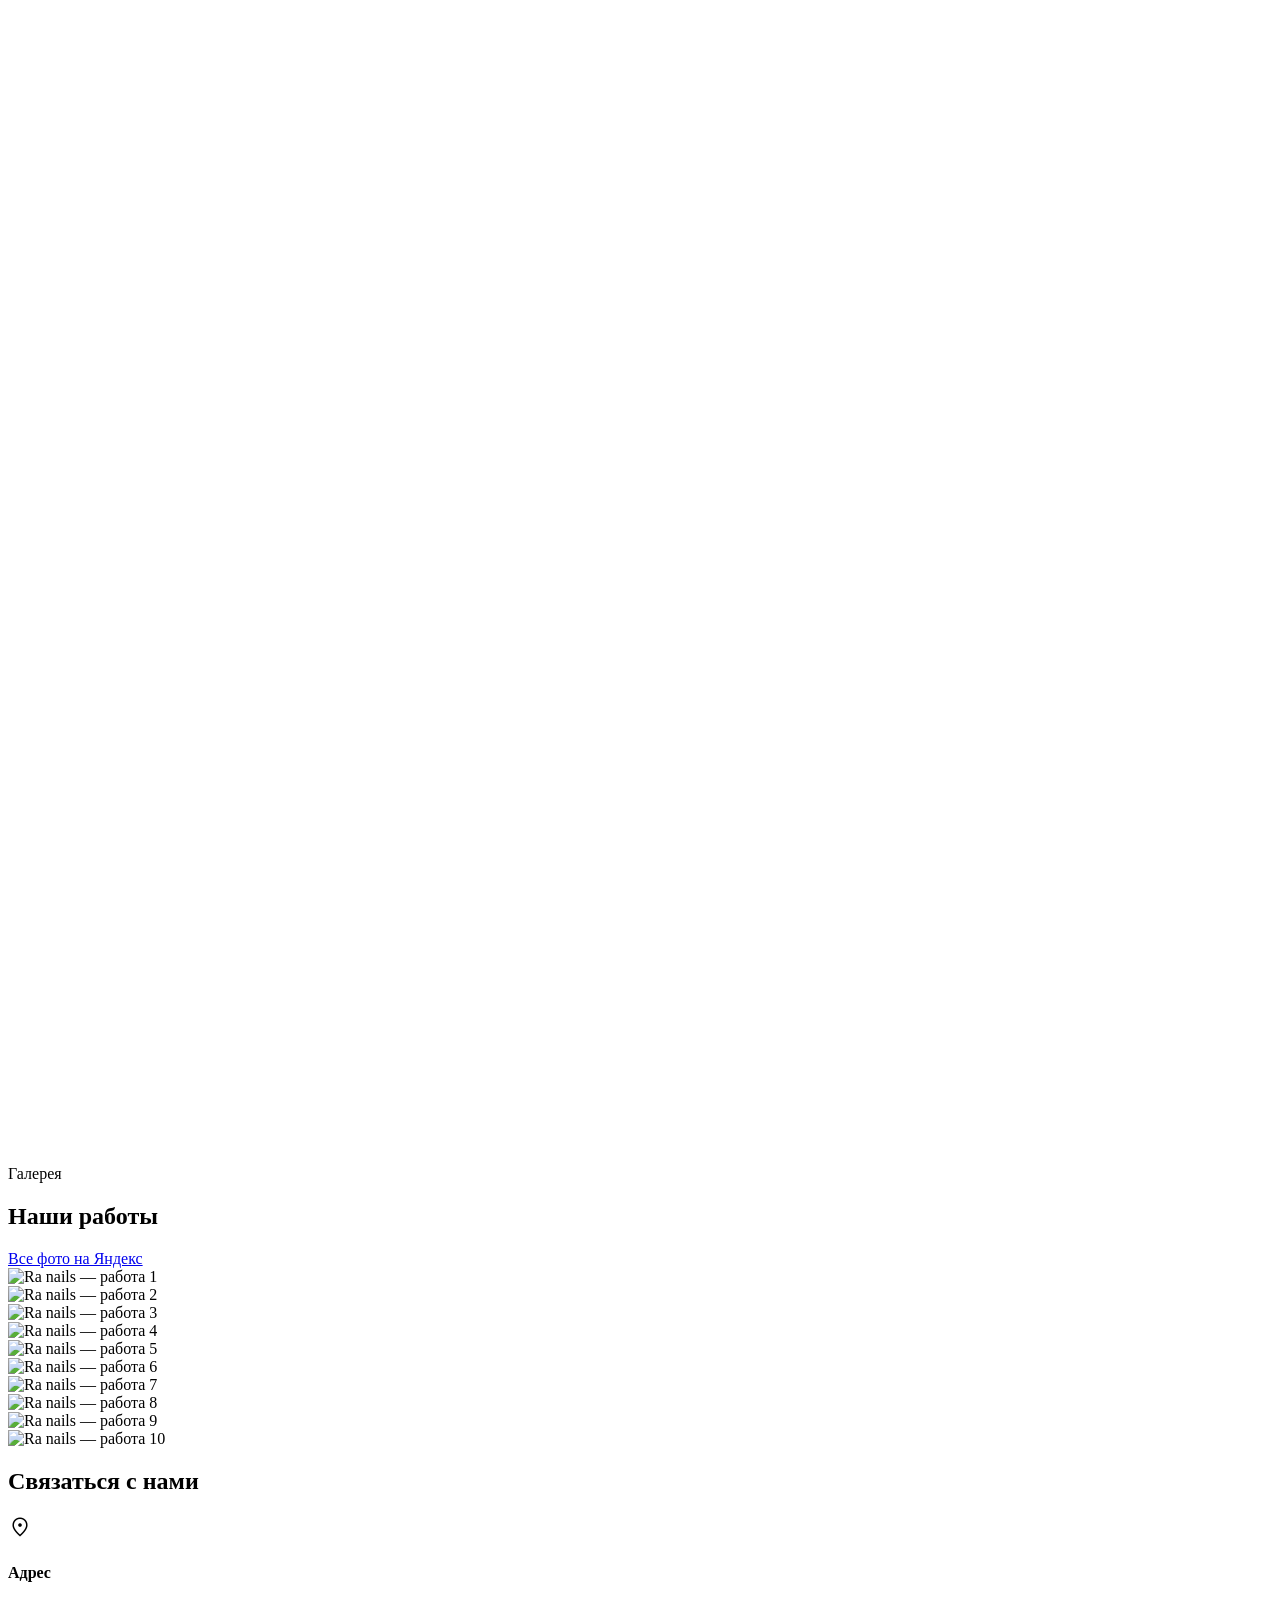
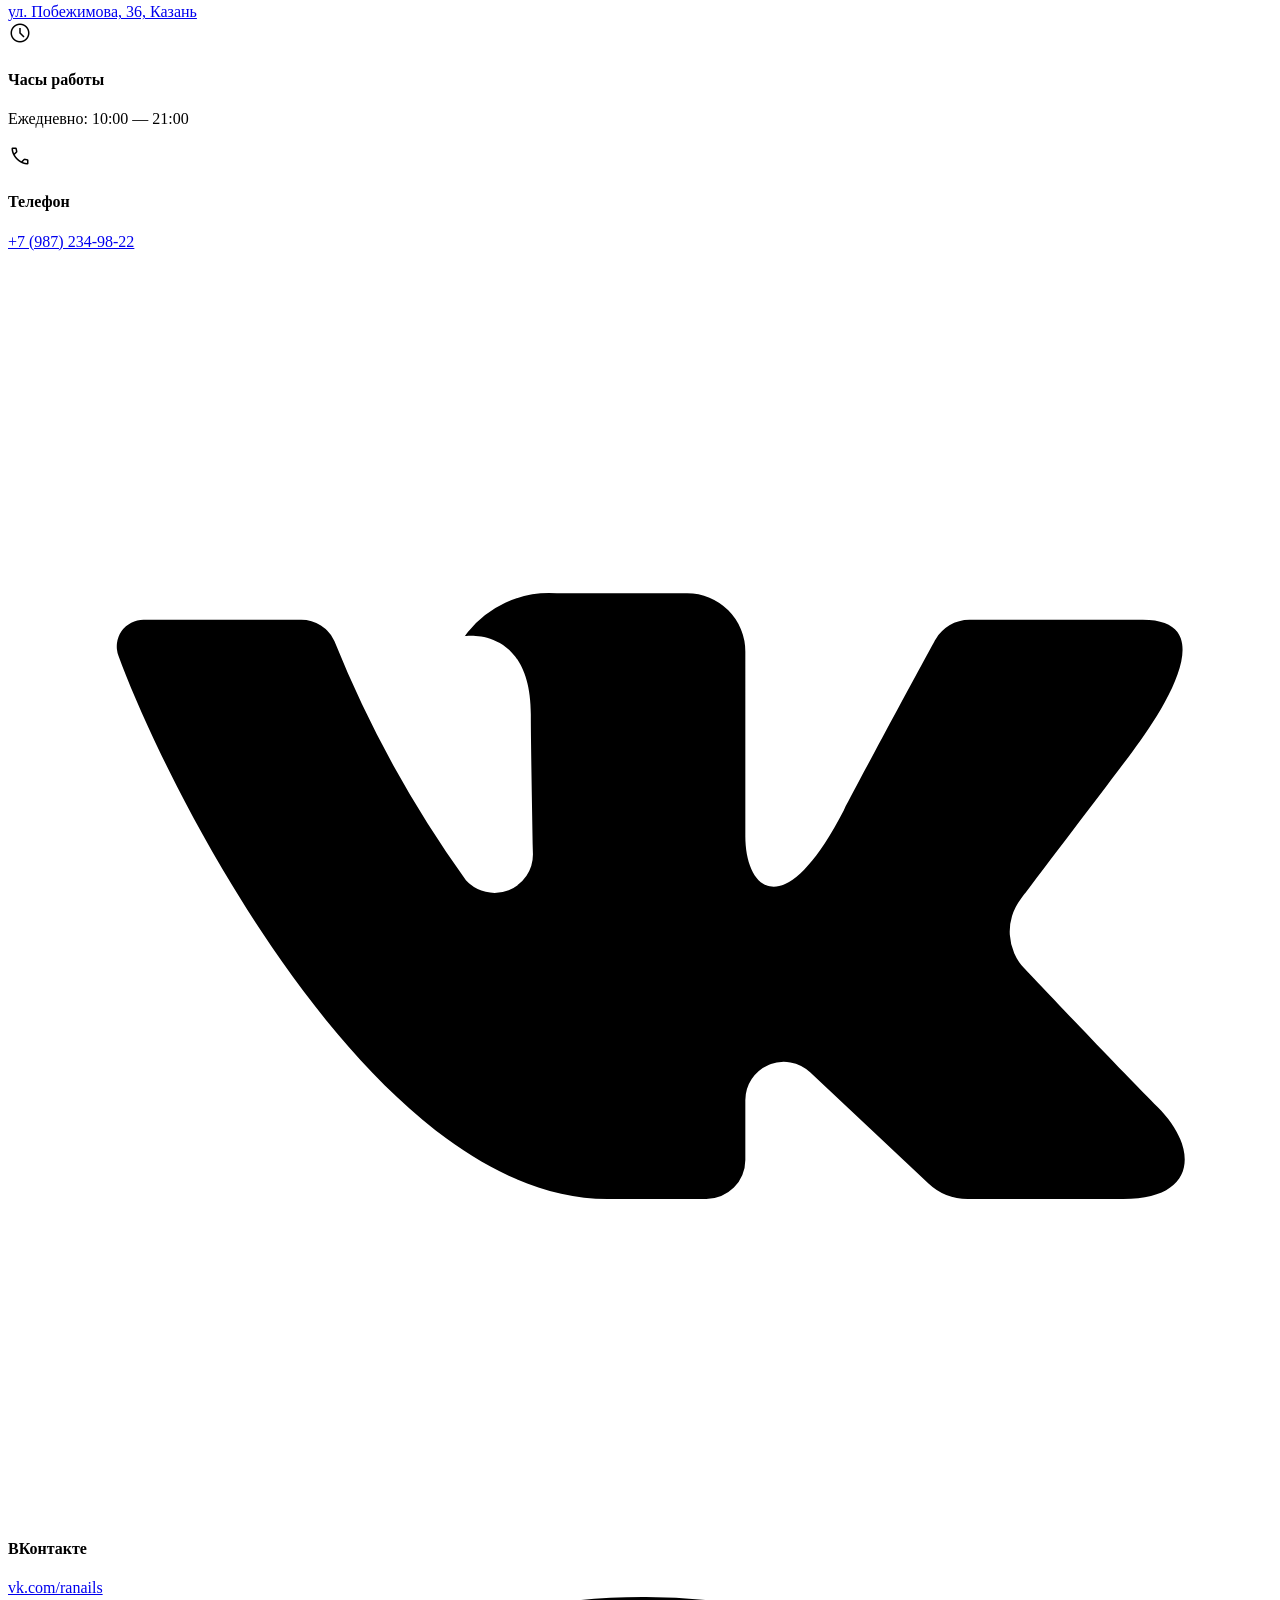
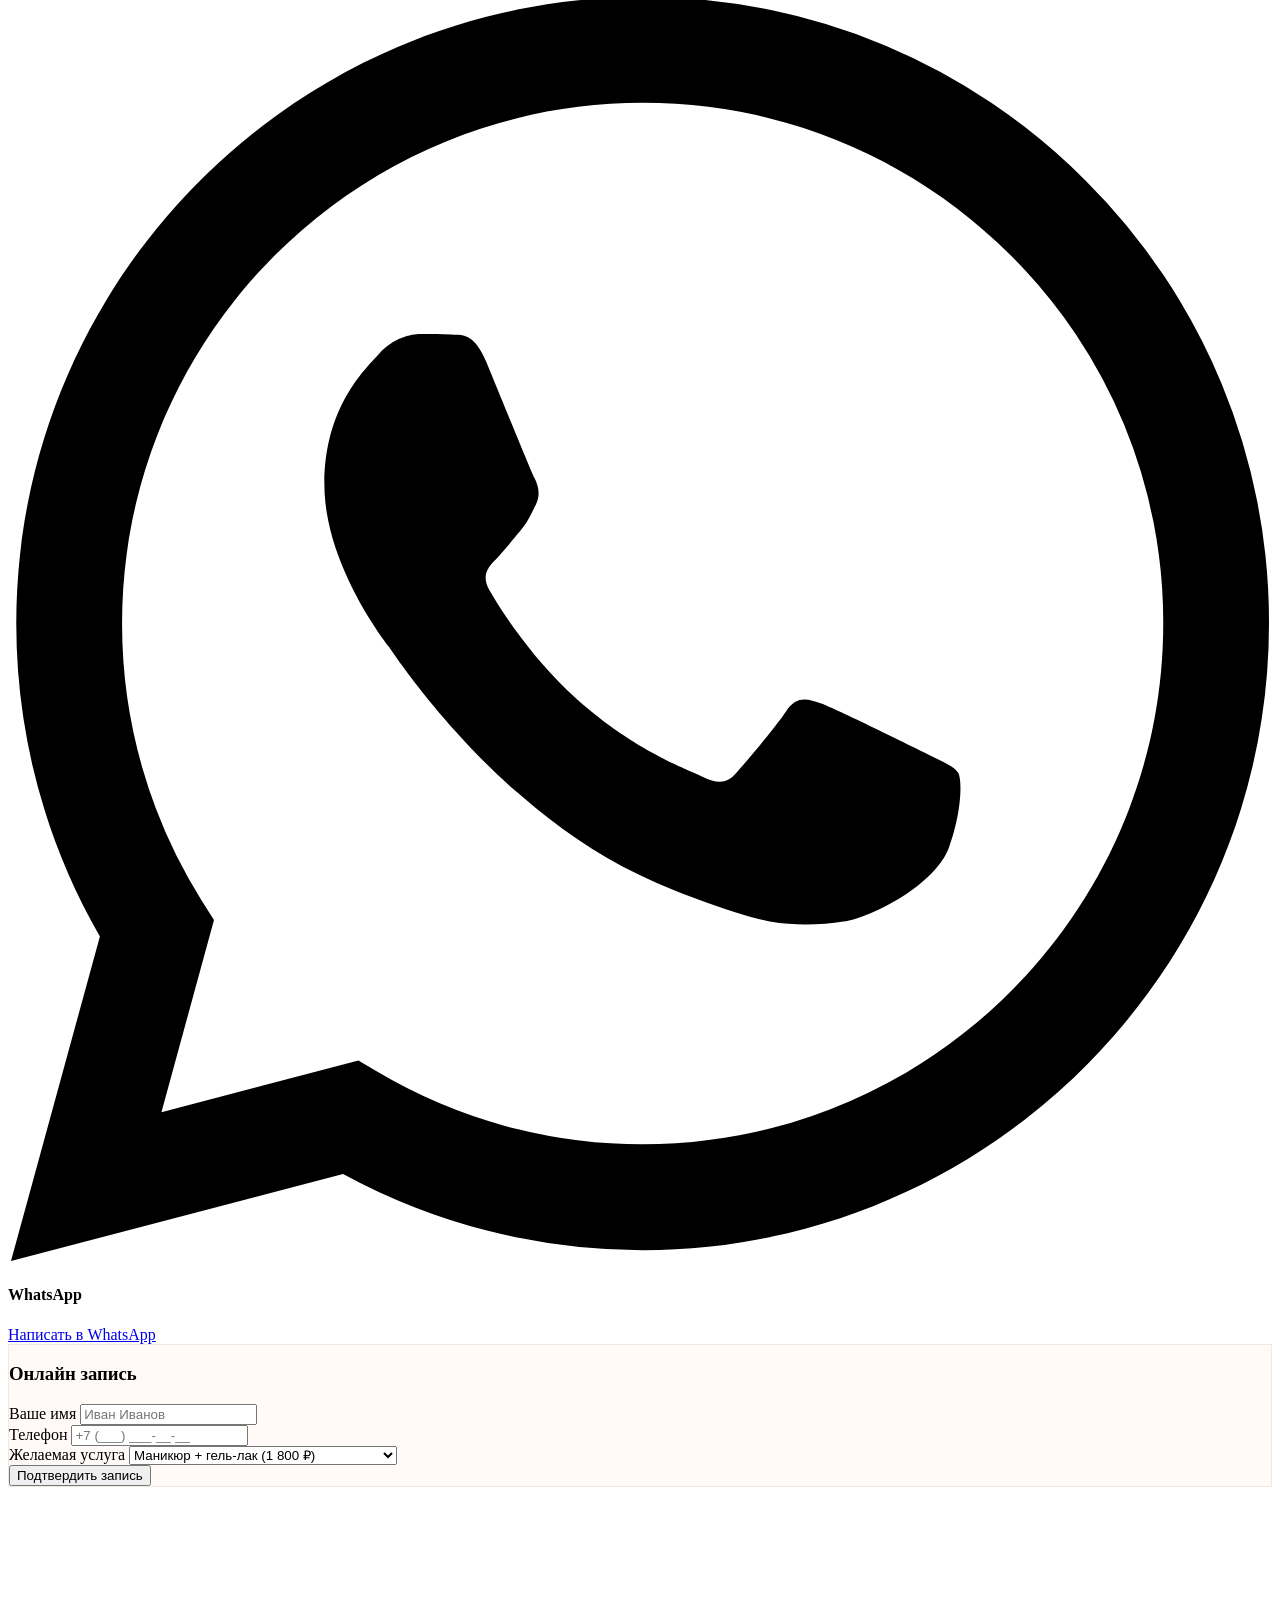
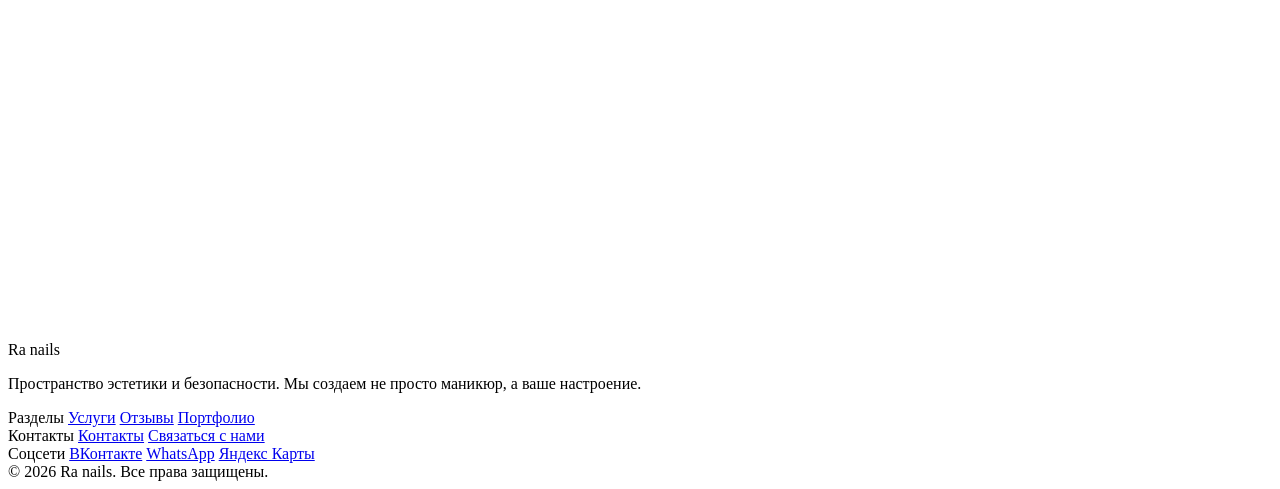
==== commit e62c9251: "style: stretch Yandex Map widget to full container width in contacts section" ====
--- a/ra_nails_local.html
+++ b/ra_nails_local.html
@@ -692,9 +692,6 @@
 </div>
 </div>
 </div>
-<div class="mt-10 rounded-2xl overflow-hidden border border-outline-variant/20">
-<iframe src="https://yandex.ru/map-widget/v1/?ll=49.082150%2C55.860292&z=16&mode=search&ol=geo&text=Казань%2C%20улица%20Побежимова%2C%2036" width="100%" height="320" frameborder="0" style="border:0" allowfullscreen loading="lazy"></iframe>
-</div>
 </div>
 <div class="lg:w-1/2">
 <div class="glass-card rounded-2xl p-10 shadow-lg">
@@ -725,6 +722,9 @@
 </form>
 </div>
 </div>
+</div>
+<div class="mt-12 lg:mt-16 rounded-2xl overflow-hidden border border-outline-variant/20">
+<iframe src="https://yandex.ru/map-widget/v1/?ll=49.082150%2C55.860292&z=16&mode=search&ol=geo&text=Казань%2C%20улица%20Побежимова%2C%2036" width="100%" height="450" frameborder="0" style="border:0" allowfullscreen loading="lazy"></iframe>
 </div>
 </div>
 </section>
